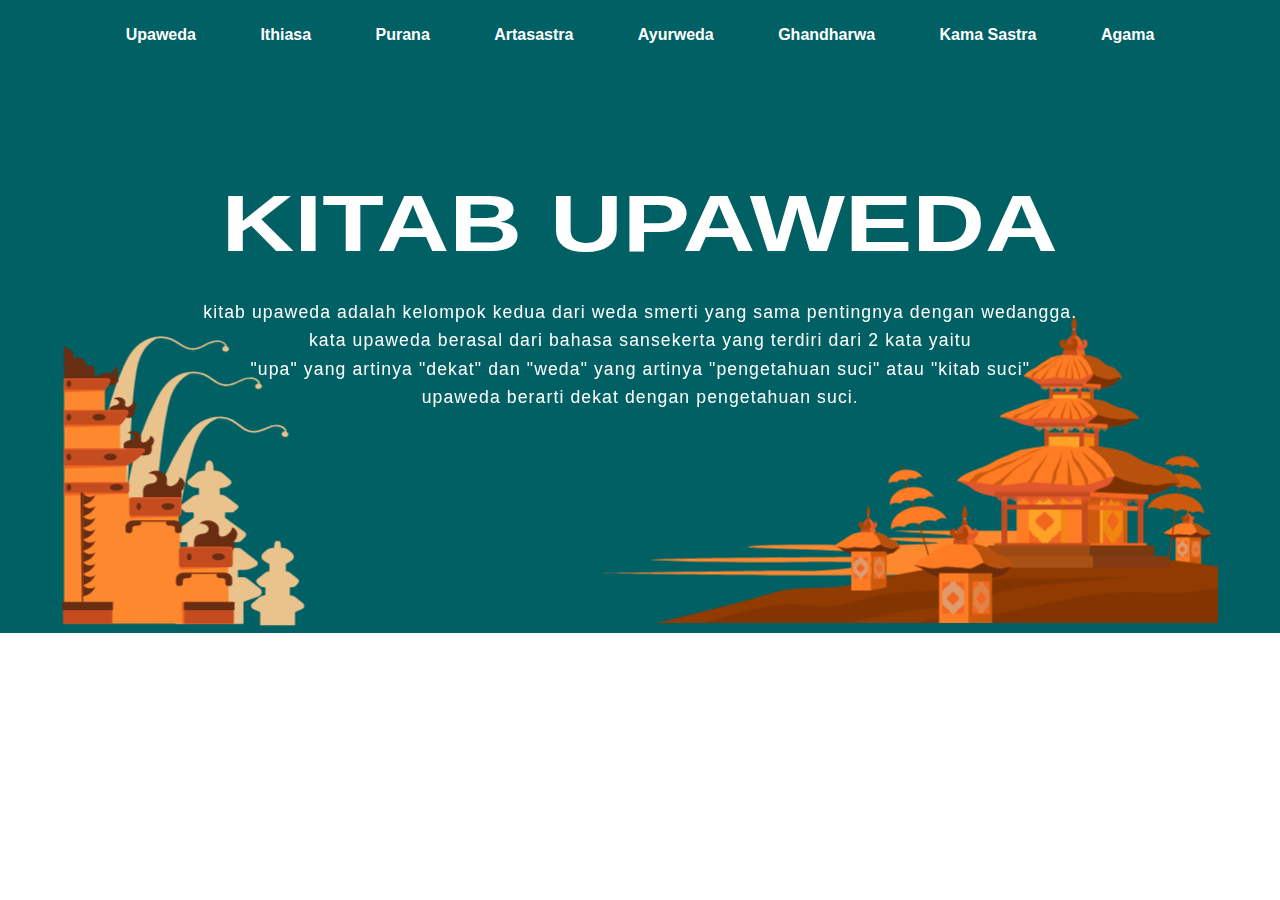
==== index.html @ d9d5eea9 "Initial" ====
<!DOCTYPE html>
<html lang="en">
    <head>
        <meta charset="UTF-8">
        <meta name="viewport" content="width=device-width, initial-scale=1.0">
        <title>Main</title>
        <link rel="stylesheet" href="style/main.css">
    </head>
    <body>
        <header>
            <nav class="navigation">
                <ul>
                    <strong>
                        <li>
                            <a href="index.html">upaweda</a>
                        </li>
                        <li>
                            <a href="ithiasa.html">ithiasa</a>
                        </li>
                        <li>
                            <a href="purana.html">purana</a>
                        </li>
                        <li>
                            <a href="arthasastra.html">artasastra</a>
                        </li>
                        <li>
                            <a href="ayurweda.html">ayurweda</a>
                        </li>
                        <li>
                            <a href="ghandharwa.html">ghandharwa</a>
                        </li>
                        <li>
                            <a href="kamasastra.html">kama sastra</a>
                        </li>
                        <li>
                            <a href="agama.html">agama</a>
                        </li>
                    </strong>
                </ul>
            </nav>
        </header>
        <section class="container">
            <div class="banner">
                <h1 class="herotext">
                    <span>kitab upaweda</span>
                </h1>
                <div class="herocontainer">
                    <svg class="heropura" xmlns="http://www.w3.org/2000/svg" xmlns:xlink="http://www.w3.org/1999/xlink" viewBox="0 0 750 500"><defs><style>.cls-1{fill:none;}.cls-2{clip-path:url(#clip-path);}.cls-3{fill:#fff;}.cls-4{fill:#512109;}.cls-5{fill:#682d0c;}.cls-6{fill:#8e3900;}.cls-7{fill:#ad4600;}.cls-8{fill:#6b2d0b;}.cls-9{fill:#ff7c24;}.cls-10{fill:#b7510b;}.cls-11{fill:#ce5b0d;}.cls-12{fill:#e09b6c;}.cls-13{fill:#e08344;}.cls-14{fill:#913b00;}.cls-15{fill:#823500;}.cls-16{fill:#7c3200;}.cls-17{fill:#ef880c;}.cls-18{fill:#ffa227;}.cls-19{fill:#c66524;}.cls-20{fill:#7a390e;}.cls-21{fill:#9e4a12;}.cls-22{fill:#843a12;}.cls-23{fill:#a85116;}</style><clipPath id="clip-path"><rect class="cls-1" x="125" y="-125" width="500" height="750" transform="translate(625 -125) rotate(90)"/></clipPath></defs><g id="OBJECTS"><g class="cls-2"><path class="cls-3" d="M439.69,366.77c28.66,3.42-9.37,4-33.92,3.73C377.86,370.22,345,368.91,361,373s72.56,3.52,49.78,5.79-57.49,3-81.89,2.64S220.52,379.24,194,382.87s73.42,3.43,133.71,9.28-21.71,7.37-45.21,7.61-188.65.82-208.65,4.06c60,3.74,133.15,3.64,182.65,2.91s97.89,1.39,80.29,5.37-70.29,9.71-83.79,8.3-240.33,3.47-240.33,3.47,158.33,3.45,267.33,3,299-3,299-3l-29.57-64.44H364C369.9,361,428,365.38,439.69,366.77Z"/><path class="cls-4" d="M713.92,333s4.79,2.23,5,8.78a43.26,43.26,0,0,1-5.11,0Z"/><path class="cls-5" d="M708.69,341.79a9.93,9.93,0,0,1,5.23-8.78,25.74,25.74,0,0,1,1.8,8.78Z"/><path class="cls-6" d="M719.24,347.26l-.1-2.94s2.24-1.69,2.45-3.89-1.29-4.16-2.45-3.23,0,2.63.44,2.2c-.2.89-2.92,2.72-5.27,0v7.25Z"/><path class="cls-7" d="M715,336.58c-1.28-1-2.18.06-2.46,1.12s.84,1.59,1.12.69a2.38,2.38,0,0,1-1.5,2.25v3.71a9.48,9.48,0,0,0,2.59-.35C716.21,343.44,716.24,337.58,715,336.58Z"/><path class="cls-7" d="M708.35,346.23v-1.91s-2.78-1.69-3-3.89,1.6-4.16,3-3.23-.05,2.63-.55,2.2c.25.89,3.61,2.72,6.51,0v7.25Z"/><path class="cls-7" d="M715.43,332.2a1.62,1.62,0,1,1-1.62-1.62A1.62,1.62,0,0,1,715.43,332.2Z"/><path class="cls-6" d="M715,329.49a1.2,1.2,0,1,1-1.2-1.2A1.19,1.19,0,0,1,715,329.49Z"/><path class="cls-7" d="M715.46,326.79a1.65,1.65,0,0,1-3.3,0,43.21,43.21,0,0,1,1.65-7.21C714.31,319.58,715.46,325.87,715.46,326.79Z"/><path class="cls-5" d="M707.34,348.25s-.24-2.81.34-3.4a1,1,0,0,1,1.66.37c.81-1.12,2-.78,2.21.28,1-1.65,2-.93,2.12.1.47-1.88,1.87-1.22,2-.29a34.44,34.44,0,0,1,0,3.59Z"/><path class="cls-4" d="M720,348.46s.23-2.79-.27-3.61-1.19-.32-1.1.59c-.27-1.08-1.43-1.47-1.52.07-.09-1.26-1.65-1.49-1.65-.06s.16,3.45.16,3.45Z"/><path class="cls-8" d="M697.84,371.67a41.21,41.21,0,0,1-4-2c-1.91-1.08-4.81-4.87-8.93-5.89,4.65-2.64,22.31-6.62,26.84-7.41s16.58,0,17.55.49,12,8.2,12,8.2a5.78,5.78,0,0,0-2.95,2.16,7.39,7.39,0,0,1-4.36,3.9c-2.46.8-5.45,1.88-5.45,1.88Z"/><path class="cls-8" d="M729.27,356.9a20.63,20.63,0,0,0-3.53-.46c0,3-1,5.38-3.17,8.12-2,2.46-5.71,3.58-7.59,6L728.52,373s3-1.08,5.45-1.88a7.39,7.39,0,0,0,4.36-3.9,5.78,5.78,0,0,1,2.95-2.16S730.24,357.35,729.27,356.9Z"/><path class="cls-9" d="M706.28,348.25s-4.1,1-5.41,1.62-2.22,1.86-4.1,3-2.46,2.2-4.34,3.83-6.48,3.95-7.55,7.09c5,0,8.28,2.44,12.38,1.86s3.61-1.39,7-1a64.89,64.89,0,0,0,6.72.58c3.52.11,4.92,1.86,8.44-.47s5.08-3.83,6.31-2.32,7.95,4.18,10.74,2.9a5.82,5.82,0,0,1,4.84-.23s-2-6.47-5.91-8-4.26-2.81-6.8-5.25-8.52-3.6-8.52-3.6-3.39-.35-4.59.19-1.92-.22-3.12-.3a6.26,6.26,0,0,0-2,0C709.67,348.25,707.75,347.63,706.28,348.25Z"/><path class="cls-10" d="M735.37,357.1c-3.93-1.53-4.26-2.81-6.8-5.25s-8.52-3.6-8.52-3.6-1.15-.12-2.35-.11a26,26,0,0,1,3.22,4.29,34.22,34.22,0,0,1,3.69,9.39,1.41,1.41,0,0,1,1.09.61c1.23,1.51,7.95,4.18,10.74,2.9a5.82,5.82,0,0,1,4.84-.23S739.31,358.63,735.37,357.1Z"/><rect class="cls-11" x="716.16" y="369.34" width="13.37" height="42.77" transform="translate(1445.68 781.44) rotate(180)"/><rect class="cls-9" x="699.18" y="369.34" width="16.98" height="42.77"/><rect class="cls-12" x="701.07" y="375.47" width="12.36" height="23.31"/><path class="cls-4" d="M713.44,392.15a2,2,0,0,0-1.31,2h-.66v.62h-.62v.75H709.8v1.23s-1.27.16-1.21,1.93h4.85Z"/><path class="cls-4" d="M709.79,386.21v-.89H709v-.55h-.44v-.44h-.48a1.45,1.45,0,0,0-.94-1.46,1.46,1.46,0,0,0-.95,1.46h-.48v.44h-.44v.55h-.76v.89s-.92.11-.88,1.39.88,1.4.88,1.4v.89h.76v.54h.44v.45h.48a1.46,1.46,0,0,0,.95,1.45,1.44,1.44,0,0,0,.94-1.45h.48v-.45H709v-.54h.77V389s.91-.12.87-1.4S709.79,386.21,709.79,386.21Z"/><path class="cls-4" d="M701.07,392.15a2,2,0,0,1,1.32,2H703v.62h.62v.75h1.05v1.23s1.27.16,1.22,1.93h-4.86Z"/><path class="cls-4" d="M713.44,382a2,2,0,0,1-1.31-2h-.66v-.62h-.62v-.75H709.8V377.4s-1.27-.16-1.21-1.93h4.85Z"/><path class="cls-4" d="M701.07,382a2,2,0,0,0,1.32-2H703v-.62h.62v-.75h1.05V377.4s1.27-.16,1.22-1.93h-4.86Z"/><rect class="cls-13" x="718.51" y="375.47" width="9.55" height="23.31"/><path class="cls-4" d="M728.05,392.15c-.23.1-.95.52-1,2h-.51v.62h-.47v.75h-.82v1.23s-1,.16-.93,1.93h3.74Z"/><path class="cls-4" d="M725.23,386.21v-.89h-.58v-.55h-.35v-.44h-.36c-.05-1.09-.57-1.39-.74-1.46s-.68.37-.73,1.46h-.37v.44h-.34v.55h-.59v.89s-.7.11-.68,1.39.68,1.4.68,1.4v.89h.59v.54h.34v.45h.37c0,1.08.56,1.38.73,1.45s.69-.37.74-1.45h.36v-.45h.35v-.54h.58V389s.71-.12.68-1.4S725.23,386.21,725.23,386.21Z"/><path class="cls-4" d="M718.51,392.15c.23.1,1,.52,1,2H720v.62h.47v.75h.82v1.23s1,.16.93,1.93h-3.74Z"/><path class="cls-4" d="M728.05,382c-.23-.1-.95-.52-1-2h-.51v-.62h-.47v-.75h-.82V377.4s-1-.16-.93-1.93h3.74Z"/><path class="cls-4" d="M718.51,382c.23-.1,1-.52,1-2H720v-.62h.47v-.75h.82V377.4s1-.16.93-1.93h-3.74Z"/><path class="cls-14" d="M690.91,404.74a.74.74,0,0,1-.65-.81l18.2-164.12a.74.74,0,0,1,.81-.65.73.73,0,0,1,.64.81l-18.2,164.12A.73.73,0,0,1,690.91,404.74Z"/><path class="cls-11" d="M702.15,303.34c-17.65-2-33.48,8.19-36.89,23.06,0,0,7.46-6,16.15,1.79,9.58-7.75,18.25,2,18.25,2s8.72-6.87,19.46,2.15c6.2-4,11.49-1.9,14,1.55C733,318.66,719.81,305.29,702.15,303.34Z"/><path class="cls-11" d="M705.48,273.31c-13.94-1.55-26.44,6.47-29.14,18.22,0,0,5.9-4.72,12.76,1.41,7.56-6.12,14.41,1.6,14.41,1.6s6.89-5.42,15.38,1.7c4.89-3.13,9.07-1.5,11,1.23C729.87,285.41,719.43,274.85,705.48,273.31Z"/><path class="cls-11" d="M708.49,246.17c-10.74-1.19-20.36,5-22.44,14,0,0,4.54-3.62,9.82,1.09,5.83-4.71,11.11,1.23,11.11,1.23s5.3-4.17,11.83,1.32c3.77-2.41,7-1.16,8.5.94C727.27,255.5,719.23,247.36,708.49,246.17Z"/><path class="cls-14" d="M779,415.68c-49,.32-73.88-17.9-112.44-8.95s-71.44-9-111.5,0S482,408.83,461,409.91s-59.41,5.17-120.91,24.67-85.47,4.5-122.23,19.5-175.3,57-175.3,57H779Z"/><path class="cls-15" d="M106.69,512.8S189.35,475,231.35,471.69s43.61,11.31,90.14-6S392.69,453,414,450s64.18-20.51,103.76-18.42,96.22-2.48,128.56-1.86C548,441,503.46,443.91,480.62,457.61s-53.38,17.62-82.66,20.5S282.69,505,252,524.33,106.69,512.8,106.69,512.8Z"/><path class="cls-15" d="M398.9,496.47c-8.87,3.62-23.68,8.81-41,14.61H779V447.57c-13.75-1.38-27.83-1.83-42.93,1.55C696,458.07,663,451.22,642,452.3S582.62,457.47,521.13,477,435.66,481.47,398.9,496.47Z"/><path class="cls-14" d="M411.34,422.62a.73.73,0,0,1-.89-.53l-38.7-160.53a.73.73,0,1,1,1.41-.35l38.71,160.53A.72.72,0,0,1,411.34,422.62Z"/><path class="cls-9" d="M387.42,323.44c-17.27,4.17-28.7,19.1-26.85,34.24,0,0,5-8.14,15.8-3.8,6.37-10.55,17.85-4.31,17.85-4.31s5.86-9.42,19-4.59c4.47-5.83,10.15-5.7,13.66-3.3C421.67,327.36,404.69,319.28,387.42,323.44Z"/><path class="cls-9" d="M380.34,294.07c-13.64,3.29-22.67,15.08-21.21,27.05,0,0,3.94-6.44,12.48-3,5-8.33,14.1-3.4,14.1-3.4s4.63-7.44,15-3.63c3.54-4.6,8-4.5,10.8-2.6C407.39,297.16,394,290.78,380.34,294.07Z"/><path class="cls-9" d="M373.94,267.54c-10.51,2.53-17.46,11.61-16.33,20.82,0,0,3-4.95,9.6-2.31,3.88-6.42,10.86-2.62,10.86-2.62s3.57-5.73,11.58-2.8c2.73-3.54,6.18-3.46,8.31-2C394.77,269.92,384.44,265,373.94,267.54Z"/><path class="cls-4" d="M578.5,61.63s9.93,4.64,10.39,18.23a90.84,90.84,0,0,1-10.61,0Z"/><path class="cls-5" d="M567.65,79.86A20.61,20.61,0,0,1,578.5,61.63a53.49,53.49,0,0,1,3.75,18.23Z"/><path class="cls-6" d="M589.55,91.22l-.21-6.11s4.65-3.5,5.08-8.07-2.69-8.64-5.08-6.7.07,5.44.91,4.57c-.42,1.84-6.07,5.63-10.94-.1v15Z"/><path class="cls-7" d="M580.67,69.05c-2.66-2.07-4.54.13-5.12,2.33s1.75,3.3,2.33,1.42a5,5,0,0,1-3.11,4.67v7.7a21,21,0,0,0,5.38-.71C583.26,83.29,583.32,71.12,580.67,69.05Z"/><path class="cls-7" d="M566.93,89.09v-4s-5.75-3.5-6.27-8.07,3.31-8.64,6.27-6.7-.08,5.44-1.13,4.57c.52,1.84,7.5,5.63,13.51-.1v15Z"/><path class="cls-7" d="M581.64,60a3.36,3.36,0,1,1-3.36-3.36A3.36,3.36,0,0,1,581.64,60Z"/><circle class="cls-6" cx="578.28" cy="54.32" r="2.48"/><path class="cls-7" d="M581.71,48.72a3.43,3.43,0,0,1-6.86,0c0-1.9,3-15,3.43-15C579.31,33.76,581.71,46.82,581.71,48.72Z"/><path class="cls-5" d="M564.84,93.27s-.5-5.83.72-7.06c1.68-1.69,3.17.06,3.43.77,1.68-2.33,4.14-1.62,4.6.59,2-3.44,4.14-1.95,4.4.19,1-3.88,3.88-2.53,4.14-.58a68.3,68.3,0,0,1,0,7.44Z"/><path class="cls-4" d="M591.09,93.72s.48-5.81-.55-7.51-2.47-.67-2.28,1.23c-.56-2.24-3-3.06-3.17.14-.18-2.62-3.41-3.09-3.41-.13s.33,7.17.33,7.17Z"/><path class="cls-6" d="M545.12,141.88a85.1,85.1,0,0,1-8.35-4c-4-2.26-10-10.13-18.54-12.24,9.63-5.48,46.29-13.74,55.7-15.39s34.42.11,36.43,1,24.92,17,24.92,17-4.29,1.32-6.11,4.47-3.93,6.46-9,8.11-11.32,3.9-11.32,3.9Z"/><path class="cls-16" d="M610.36,111.23a42,42,0,0,0-7.32-1c0,6.29-.28,12.48-4.7,18.16-4.18,5.1-7.8,10.21-11.7,15.32l22.17,1s6.2-2.25,11.32-3.9,7.21-5,9-8.11,6.11-4.47,6.11-4.47S612.37,112.15,610.36,111.23Z"/><path class="cls-9" d="M562.64,93.26s-8.51,2.17-11.23,3.38-4.6,3.86-8.51,6.27-5.1,4.59-9,8-13.44,8.21-15.65,14.72c10.38,0,17.18,5.07,25.69,3.86s7.49-2.89,14.46-2.17,6.64,1,14,1.21,10.21,3.86,17.53-1,10.55-8,13.1-4.82,16.5,8.68,22.29,6,10-.48,10-.48S631.2,114.82,623,111.64s-8.84-5.83-14.12-10.9-17.69-7.48-17.69-7.48-7-.72-9.53.4-4-.46-6.46-.63a14.17,14.17,0,0,0-4.2,0C569.67,93.26,565.7,92,562.64,93.26Z"/><path class="cls-11" d="M547.8,106.24c-2,1.53-4.19,2.29-6.13,4s-3.33,3.86-5.14,5.43a16.49,16.49,0,0,1-4.82,2.75,4.36,4.36,0,0,0-1.77,1.06,7.43,7.43,0,0,0-1.06,1.79c-.4.83-1.68,3.06-2.59,5.34,1,.23,2.06.48,3.05.75a39.21,39.21,0,0,1,5.49-8.08c5.11-5.53,11.29-8.53,16-14.85a27,27,0,0,1,2.65-2.4,73.81,73.81,0,0,1,9.62-7.83C558.88,94.3,551.59,103.32,547.8,106.24Z"/><path class="cls-11" d="M558.6,99.77c-2.05,5.72-6.13,8.79-9.3,13.11-2,2.77-3.71,6.1-5.59,9.12a53.13,53.13,0,0,1-3.71,5.27c-.53.65-1.3,1.31-1.9,2.13a21.8,21.8,0,0,0,3.8.22q3.09-6.57,6.17-13.14a14,14,0,0,1,2.12-3.56c.69-.73,1.58-2.25,2.3-2.91a21.16,21.16,0,0,0,4.3-5.58A17.62,17.62,0,0,0,558.6,99.77Z"/><path class="cls-11" d="M594.38,119.58a28.56,28.56,0,0,0-2.71-6.51q-4.41-8.34-9.35-15.95c2.81,8.11,6.79,15.11,9.85,23,.25.64.9,3.3,1.46,4.85.46-.31.88-.6,1.3-.87A22.44,22.44,0,0,0,594.38,119.58Z"/><path class="cls-11" d="M585.63,129.47c.63-2.39-.66-6.64-1.22-8.81q-1.26-4.91-2.53-9.79a19.94,19.94,0,0,0-.83-2.68c-.53-1.2-1.29-2.13-1.8-3.36-1.4-3.34-1-6.72-2.67-9.75a44.62,44.62,0,0,1,1.23,7.78,29.15,29.15,0,0,0,.48,3.41,32.89,32.89,0,0,0,1.62,4.76A70.17,70.17,0,0,1,584,127.29a22.85,22.85,0,0,0,.45,2.57,9.43,9.43,0,0,0,1.18-.27C585.61,129.54,585.62,129.51,585.63,129.47Z"/><path class="cls-11" d="M577.38,124.85q-.24-3.1-.5-6.2c-.39-4.73-.81-9.46-1.34-14.16,0,8.1-.18,16.22-.1,24.32.81.13,1.57.28,2.3.44A35.94,35.94,0,0,0,577.38,124.85Z"/><path class="cls-11" d="M571.18,106.1c-.77,3.22-1.55,6.44-2.32,9.66a34.3,34.3,0,0,0-.86,4.45c-.18,1.68-.11,3.42-.37,5.07a16.35,16.35,0,0,1-.83,2.93c.56,0,1.18.09,1.9.13,1.2-3.37.83-8.46,1.46-12,.24-1.33.54-2.63.8-4a87.26,87.26,0,0,0,1.65-15.75C572,100.7,571.92,103.06,571.18,106.1Z"/><path class="cls-11" d="M560.31,116.58c.41-1.22.88-2.4,1.32-3.6a79.53,79.53,0,0,0,3.76-14.85c-1,3.42-1.55,6-2.68,8.76l-3.6,8.67a29.94,29.94,0,0,0-1.45,4.06c-.4,1.58-.56,3.31-1,4.84a13.81,13.81,0,0,1-1.25,2.65c.63,0,1.34,0,2.18.1C558.92,124.25,559.28,119.59,560.31,116.58Z"/><path class="cls-10" d="M623,111.64c-8.16-3.18-8.84-5.83-14.12-10.9s-17.69-7.48-17.69-7.48-2.38-.24-4.86-.23A55.36,55.36,0,0,1,593,102c3.74,6.06,6.29,13.8,7.66,19.49A3,3,0,0,1,603,122.7c2.55,3.13,16.5,8.68,22.29,6s10-.48,10-.48S631.2,114.82,623,111.64Z"/><rect class="cls-4" x="568.09" y="138.76" width="4.39" height="27.73"/><polygon class="cls-17" points="584.92 165.06 601.23 166.58 601.23 150.14 584.92 148.62 584.92 165.06"/><polygon class="cls-4" points="584.92 153.38 601.23 154.9 601.23 150.14 584.92 148.62 584.92 153.38"/><rect class="cls-18" x="549.66" y="148.62" width="35.26" height="16.44"/><rect class="cls-5" x="549.66" y="148.62" width="35.26" height="4.76"/><rect class="cls-5" x="548.54" y="138.76" width="4.39" height="27.73"/><rect class="cls-5" x="582.72" y="138.76" width="4.39" height="27.73"/><rect class="cls-5" x="597.26" y="138.76" width="4.39" height="27.73"/><polygon class="cls-4" points="588.67 141.14 610.25 142.66 610.25 137.9 588.67 136.38 588.67 141.14"/><rect class="cls-5" x="538.5" y="136.38" width="50.18" height="4.76"/><path class="cls-13" d="M548.53,141.14h-10s-.21,2.39,1.5,2.36c.29,1.43,1.94,1.17,1.94,1.17a1.58,1.58,0,1,0,3.16,0s1.64.26,1.93-1.17C548.74,143.53,548.53,141.14,548.53,141.14Zm-9.16,1c.12-.45,2-.39,2-.37C539.62,142.77,539.25,142.57,539.37,142.12Zm1.54,1.4c-.24-.61,1.37-1.13,1.37-1.13C541.88,143.81,541.16,144.14,540.91,143.52Zm2.61,2a.58.58,0,0,1-.58-.58c0-.32.58-2.83.58-2.83s.57,2.51.57,2.83A.57.57,0,0,1,543.52,145.52Zm2.6-2c-.24.62-1,.29-1.37-1.13C544.75,142.39,546.36,142.91,546.12,143.52Zm-.42-1.77s1.84-.08,2,.37S547.41,142.77,545.7,141.75Z"/><path class="cls-13" d="M558.58,141.14h-10s-.21,2.39,1.5,2.36c.29,1.43,1.93,1.17,1.93,1.17a1.58,1.58,0,1,0,3.16,0s1.65.26,1.94-1.17C558.79,143.53,558.58,141.14,558.58,141.14Zm-9.17,1c.12-.45,2-.39,2-.37C549.67,142.77,549.29,142.57,549.41,142.12Zm1.55,1.4c-.24-.61,1.37-1.13,1.37-1.13C551.92,143.81,551.2,144.14,551,143.52Zm2.6,2a.57.57,0,0,1-.57-.58c0-.32.57-2.83.57-2.83s.58,2.51.58,2.83A.58.58,0,0,1,553.56,145.52Zm2.6-2c-.24.62-1,.29-1.37-1.13C554.79,142.39,556.4,142.91,556.16,143.52Zm-.41-1.77s1.84-.08,2,.37S557.45,142.77,555.75,141.75Z"/><path class="cls-13" d="M568.62,141.14h-10s-.21,2.39,1.5,2.36c.29,1.43,1.94,1.17,1.94,1.17a1.58,1.58,0,1,0,3.16,0s1.64.26,1.93-1.17C568.83,143.53,568.62,141.14,568.62,141.14Zm-9.16,1c.12-.45,2-.39,2-.37C559.71,142.77,559.34,142.57,559.46,142.12Zm1.54,1.4c-.24-.61,1.37-1.13,1.37-1.13C562,143.81,561.24,144.14,561,143.52Zm2.61,2a.58.58,0,0,1-.58-.58c0-.32.58-2.83.58-2.83s.57,2.51.57,2.83A.58.58,0,0,1,563.61,145.52Zm2.6-2c-.25.62-1,.29-1.37-1.13C564.84,142.39,566.45,142.91,566.21,143.52Zm-.42-1.77s1.84-.08,2,.37S567.5,142.77,565.79,141.75Z"/><path class="cls-13" d="M578.66,141.14h-10s-.21,2.39,1.5,2.36c.29,1.43,1.93,1.17,1.93,1.17a1.58,1.58,0,1,0,3.16,0s1.64.26,1.93-1.17C578.87,143.53,578.66,141.14,578.66,141.14Zm-9.16,1c.12-.45,2-.39,2-.37C569.76,142.77,569.38,142.57,569.5,142.12Zm1.55,1.4c-.25-.61,1.37-1.13,1.37-1.13C572,143.81,571.29,144.14,571.05,143.52Zm2.6,2a.58.58,0,0,1-.58-.58c0-.32.58-2.83.58-2.83s.58,2.51.58,2.83A.58.58,0,0,1,573.65,145.52Zm2.6-2c-.24.62-1,.29-1.37-1.13C574.88,142.39,576.49,142.91,576.25,143.52Zm-.41-1.77s1.83-.08,2,.37S577.54,142.77,575.84,141.75Z"/><path class="cls-13" d="M588.71,141.14h-10s-.21,2.39,1.5,2.36c.29,1.43,1.93,1.17,1.93,1.17a1.58,1.58,0,1,0,3.16,0s1.65.26,1.94-1.17C588.92,143.53,588.71,141.14,588.71,141.14Zm-9.16,1c.12-.45,2-.39,2-.37C579.8,142.77,579.43,142.57,579.55,142.12Zm1.54,1.4c-.24-.61,1.37-1.13,1.37-1.13C582.06,143.81,581.33,144.14,581.09,143.52Zm2.6,2a.58.58,0,0,1-.57-.58c0-.32.57-2.83.57-2.83s.58,2.51.58,2.83A.58.58,0,0,1,583.69,145.52Zm2.61-2c-.25.62-1,.29-1.38-1.13C584.92,142.39,586.54,142.91,586.3,143.52Zm-.42-1.77s1.84-.08,2,.37S587.59,142.77,585.88,141.75Z"/><path class="cls-19" d="M594.1,141.3l-2.69-.16-2.69-.16s-.11,2.39.8,2.41c.16,1.43,1,1.23,1,1.23,0,1.65.85,1.67.85,1.67s.81.08.85-1.57c0,0,.88.31,1-1.11C594.21,143.7,594.1,141.3,594.1,141.3Zm-4.92.68c.07-.44,1.08-.32,1.06-.3C589.32,142.65,589.12,142.43,589.18,142Zm.83,1.46c-.13-.62.74-1.09.74-1.09C590.53,143.75,590.14,144.06,590,143.44Zm1.4,2.08c-.17,0-.31-.28-.31-.6s.31-2.81.31-2.81.31,2.53.31,2.85S591.58,145.53,591.41,145.52Zm1.39-1.92c-.13.61-.51.26-.73-1.17C592.07,142.43,592.93,143,592.8,143.6Zm-.22-1.78s1,0,1,.43S593.49,142.9,592.58,141.82Z"/><path class="cls-19" d="M599.48,141.62l-2.69-.16-2.69-.16s-.11,2.39.81,2.41c.15,1.43,1,1.23,1,1.23,0,1.65.84,1.67.84,1.67s.81.08.85-1.57c0,0,.88.31,1-1.11C599.59,144,599.48,141.62,599.48,141.62Zm-4.91.68c.06-.44,1.07-.32,1-.3C594.71,143,594.5,142.75,594.57,142.3Zm.83,1.46c-.13-.63.73-1.09.73-1.09C595.91,144.07,595.53,144.38,595.4,143.76Zm1.39,2.08c-.17,0-.31-.28-.31-.6s.31-2.81.31-2.81.31,2.53.31,2.85S597,145.85,596.79,145.84Zm1.4-1.92c-.13.61-.52.26-.74-1.17C597.45,142.75,598.32,143.31,598.19,143.92Zm-.23-1.78s1,0,1,.43S598.88,143.21,598,142.14Z"/><path class="cls-19" d="M604.86,141.94l-2.68-.16-2.69-.16s-.11,2.39.8,2.41c.16,1.43,1,1.23,1,1.23,0,1.65.85,1.66.85,1.66s.81.08.84-1.56c0,0,.89.31,1-1.11C605,144.34,604.86,141.94,604.86,141.94Zm-4.91.68c.07-.44,1.08-.32,1-.3C600.09,143.29,599.89,143.07,600,142.62Zm.83,1.46c-.13-.63.74-1.09.74-1.09C601.3,144.39,600.91,144.7,600.78,144.08Zm1.4,2.08c-.17,0-.31-.28-.31-.6s.31-2.81.31-2.81.31,2.53.31,2.85S602.35,146.17,602.18,146.16Zm1.39-1.92c-.13.61-.52.25-.73-1.18C602.84,143.06,603.7,143.63,603.57,144.24Zm-.22-1.78s1,0,1,.43S604.26,143.53,603.35,142.46Z"/><path class="cls-19" d="M610.25,142.26l-2.69-.16-2.69-.16s-.11,2.39.81,2.41c.15,1.43,1,1.22,1,1.22,0,1.66.85,1.67.85,1.67s.81.08.85-1.57c0,0,.88.32,1-1.1C610.36,144.66,610.25,142.26,610.25,142.26Zm-4.91.68c.06-.44,1.07-.32,1-.3C605.47,143.6,605.27,143.39,605.34,142.94Zm.82,1.45c-.12-.62.74-1.08.74-1.08C606.68,144.71,606.29,145,606.16,144.39Zm1.4,2.09c-.17,0-.31-.28-.31-.6s.31-2.81.31-2.81.31,2.53.31,2.85S607.73,146.49,607.56,146.48Zm1.39-1.92c-.12.61-.51.25-.73-1.18C608.22,143.38,609.08,144,609,144.56Zm-.22-1.78s1,0,1,.42S609.65,143.85,608.73,142.78Z"/><path class="cls-6" d="M527.62,201.06s-6.22-1.56-11.85-3.5-14.18-8.73-26.28-10.55c13.66-4.73,65.64-11.85,79-13.27s48.82.09,51.67.89,35.34,14.67,35.34,14.67-6.08,1.14-8.67,3.86-5.57,5.57-12.82,7-16.06,3.37-16.06,3.37Z"/><path class="cls-16" d="M620.14,174.63a79.36,79.36,0,0,0-9-.77c-1,4.9-3.53,9.64-6.53,12a62.57,62.57,0,0,0-14.71,16.84l28.08.77s8.81-1.94,16.06-3.37,10.23-4.27,12.82-7,8.67-3.86,8.67-3.86S623,175.42,620.14,174.63Z"/><path class="cls-9" d="M552.46,159.13S540.39,161,536.53,162s-6.51,3.33-12.06,5.41-7.24,4-12.79,6.87S492.62,181.4,489.49,187c14.71,0,24.36,4.37,36.43,3.33s10.61-2.49,20.51-1.87,9.41.83,19.78,1,14.48,3.33,24.85-.83,15-6.87,18.58-4.16,23.41,7.49,31.61,5.2a27.31,27.31,0,0,1,14.23-.42s-5.79-11.58-17.37-14.32-12.54-5-20-9.4-25.1-6.45-25.1-6.45-10-.62-13.51.35-5.63-.4-9.17-.55a33.35,33.35,0,0,0-5.95,0C562.43,159.13,556.8,158,552.46,159.13Z"/><path class="cls-11" d="M534.15,171c-2.8,1.39-5.92,2.09-8.66,3.6-2.57,1.42-4.72,3.51-7.29,4.95a28.51,28.51,0,0,1-6.81,2.5,7.32,7.32,0,0,0-2.5,1,7.11,7.11,0,0,0-1.51,1.63c-.46.62-1.75,2.08-2.91,3.73,1.53.24,3,.5,4.5.74a38.11,38.11,0,0,1,6.83-6.29c7.23-5,16-7.77,22.66-13.53a39.9,39.9,0,0,1,3.75-2.19A108.72,108.72,0,0,1,555.82,160C549.83,160.11,539.52,168.33,534.15,171Z"/><path class="cls-11" d="M546.88,169.34a13.47,13.47,0,0,0,2.56-4.24c-2.91,5.21-8.68,8-13.17,11.94-2.87,2.52-5.25,5.55-7.9,8.31a55.53,55.53,0,0,1-5.25,4.8l-.46.34c1.07,0,2.15-.05,3.26-.15l1.4-.13,7.23-9.89a12.85,12.85,0,0,1,3-3.24c1-.67,2.23-2.06,3.25-2.66A23.33,23.33,0,0,0,546.88,169.34Z"/><path class="cls-11" d="M600.08,183.14a22.54,22.54,0,0,0-3.85-5.93A193.47,193.47,0,0,0,583,162.68c4,7.39,9.6,13.76,13.93,20.95.2.33.58,1.23,1,2.22.93-.38,1.79-.73,2.59-1A13.8,13.8,0,0,0,600.08,183.14Z"/><path class="cls-11" d="M586,184.12l-3.57-8.91a12.81,12.81,0,0,0-1.19-2.44c-.74-1.1-1.81-2-2.54-3.06-2-3.05-1.4-6.13-3.77-8.89a27.43,27.43,0,0,1,1.73,7.09,18,18,0,0,0,.68,3.1,22.85,22.85,0,0,0,2.3,4.34,46.75,46.75,0,0,1,5.74,14.82c0,.07,0,.15,0,.22.79-.15,1.61-.35,2.47-.6A26.31,26.31,0,0,0,586,184.12Z"/><path class="cls-11" d="M576,187.94c-.23-1.88-.46-3.77-.7-5.65-.55-4.31-1.15-8.61-1.9-12.89,0,6.88-.22,13.79-.15,20.69,1.11.14,2.16.29,3.19.41C576.33,189.6,576.1,188.69,576,187.94Z"/><path class="cls-11" d="M569.26,162.27c-.84,3.67-1,5.82-2,8.59q-1.63,4.41-3.28,8.8a20.83,20.83,0,0,0-1.22,4.06c-.25,1.53-.15,3.11-.52,4.62a8.83,8.83,0,0,1-.37,1.06l2.57.07c.88-2.92.63-6.59,1.38-9.26.34-1.21.76-2.4,1.13-3.6A52.5,52.5,0,0,0,569.26,162.27Z"/><path class="cls-11" d="M546.43,188.47l2.38.16c1.28-2.61,1.83-5.94,3-8.22.59-1.11,1.25-2.19,1.87-3.28A52.23,52.23,0,0,0,559,163.6c-1.46,3.12-2.19,5.49-3.79,8s-3.39,5.27-5.08,7.9a21.65,21.65,0,0,0-2.06,3.7c-.56,1.44-.8,3-1.48,4.4a7.41,7.41,0,0,1-.52.87Z"/><path class="cls-10" d="M638.11,175c-11.58-2.74-12.54-5-20-9.4s-25.1-6.45-25.1-6.45-3.37-.21-6.89-.2a60.69,60.69,0,0,1,9.47,7.69,50.56,50.56,0,0,1,10.85,16.81,5.37,5.37,0,0,1,3.22,1.09c3.62,2.7,23.41,7.49,31.61,5.2a27.31,27.31,0,0,1,14.23-.42S649.69,177.72,638.11,175Z"/><rect class="cls-4" x="565.73" y="199.13" width="5.36" height="45.77"/><polygon class="cls-17" points="587.24 243.16 607.14 245.02 607.14 213.01 587.24 211.16 587.24 243.16"/><polygon class="cls-4" points="587.24 216.96 607.14 218.82 607.14 213.01 587.24 211.16 587.24 216.96"/><rect class="cls-18" x="544.22" y="211.16" width="43.02" height="32.01"/><rect class="cls-5" x="544.22" y="211.16" width="43.02" height="5.81"/><rect class="cls-5" x="542.85" y="199.13" width="5.36" height="45.77"/><rect class="cls-5" x="584.56" y="199.13" width="5.36" height="45.77"/><rect class="cls-5" x="602.3" y="199.13" width="5.36" height="45.77"/><polygon class="cls-4" points="591.82 202.03 618.15 203.89 618.15 198.08 591.82 196.23 591.82 202.03"/><rect class="cls-5" x="530.6" y="196.23" width="61.22" height="5.81"/><path class="cls-13" d="M542.84,202H530.61s-.26,2.92,1.83,2.89c.35,1.73,2.36,1.42,2.36,1.42a1.93,1.93,0,1,0,3.85,0s2,.31,2.36-1.42C543.1,205,542.84,202,542.84,202Zm-11.18,1.19c.15-.54,2.44-.47,2.39-.44C532,204,531.51,203.77,531.66,203.22Zm1.89,1.72c-.3-.75,1.67-1.38,1.67-1.38C534.72,205.28,533.84,205.69,533.55,204.94Zm3.17,2.44a.71.71,0,0,1-.7-.71c0-.39.7-3.45.7-3.45s.71,3.06.71,3.45A.71.71,0,0,1,536.72,207.38Zm3.18-2.44c-.3.75-1.18.34-1.67-1.38C538.23,203.56,540.19,204.19,539.9,204.94Zm-.51-2.16s2.24-.1,2.39.44S541.47,204,539.39,202.78Z"/><path class="cls-13" d="M555.1,202H542.86s-.25,2.92,1.83,2.89c.36,1.73,2.36,1.42,2.36,1.42a1.93,1.93,0,1,0,3.86,0s2,.31,2.36-1.42C555.35,205,555.1,202,555.1,202Zm-11.18,1.19c.15-.54,2.44-.47,2.39-.44C544.23,204,543.77,203.77,543.92,203.22Zm1.88,1.72c-.29-.75,1.67-1.38,1.67-1.38C547,205.28,546.1,205.69,545.8,204.94Zm3.18,2.44a.7.7,0,0,1-.7-.71c0-.39.7-3.45.7-3.45s.7,3.06.7,3.45A.7.7,0,0,1,549,207.38Zm3.17-2.44c-.29.75-1.17.34-1.67-1.38C550.48,203.56,552.45,204.19,552.15,204.94Zm-.5-2.16s2.24-.1,2.39.44S553.73,204,551.65,202.78Z"/><path class="cls-13" d="M567.35,202H555.12s-.26,2.92,1.83,2.89c.35,1.73,2.36,1.42,2.36,1.42a1.93,1.93,0,1,0,3.85,0s2,.31,2.36-1.42C567.61,205,567.35,202,567.35,202Zm-11.18,1.19c.15-.54,2.44-.47,2.39-.44C556.48,204,556,203.77,556.17,203.22Zm1.89,1.72c-.3-.75,1.67-1.38,1.67-1.38C559.24,205.28,558.35,205.69,558.06,204.94Zm3.18,2.44a.71.71,0,0,1-.71-.71c0-.39.71-3.45.71-3.45s.7,3.06.7,3.45A.71.71,0,0,1,561.24,207.38Zm3.17-2.44c-.3.75-1.18.34-1.67-1.38C562.74,203.56,564.7,204.19,564.41,204.94Zm-.51-2.16s2.25-.1,2.39.44S566,204,563.9,202.78Z"/><path class="cls-13" d="M579.61,202H567.37s-.25,2.92,1.83,2.89c.36,1.73,2.36,1.42,2.36,1.42a1.93,1.93,0,1,0,3.86,0s2,.31,2.36-1.42C579.86,205,579.61,202,579.61,202Zm-11.18,1.19c.15-.54,2.44-.47,2.39-.44C568.74,204,568.28,203.77,568.43,203.22Zm1.88,1.72c-.29-.75,1.68-1.38,1.68-1.38C571.49,205.28,570.61,205.69,570.31,204.94Zm3.18,2.44a.7.7,0,0,1-.7-.71c0-.39.7-3.45.7-3.45s.7,3.06.7,3.45A.7.7,0,0,1,573.49,207.38Zm3.17-2.44c-.29.75-1.17.34-1.67-1.38C575,203.56,577,204.19,576.66,204.94Zm-.5-2.16s2.24-.1,2.39.44S578.24,204,576.16,202.78Z"/><path class="cls-13" d="M591.86,202H579.63s-.26,2.92,1.83,2.89c.35,1.73,2.36,1.42,2.36,1.42a1.93,1.93,0,1,0,3.85,0s2,.31,2.36-1.42C592.12,205,591.86,202,591.86,202Zm-11.18,1.19c.15-.54,2.45-.47,2.39-.44C581,204,580.54,203.77,580.68,203.22Zm1.89,1.72c-.3-.75,1.67-1.38,1.67-1.38C583.75,205.28,582.86,205.69,582.57,204.94Zm3.18,2.44a.71.71,0,0,1-.71-.71c0-.39.71-3.45.71-3.45s.7,3.06.7,3.45A.71.71,0,0,1,585.75,207.38Zm3.17-2.44c-.3.75-1.18.34-1.67-1.38C587.25,203.56,589.22,204.19,588.92,204.94Zm-.51-2.16s2.25-.1,2.39.44S590.49,204,588.41,202.78Z"/><path class="cls-19" d="M598.44,202.23l-3.28-.2-3.28-.19s-.14,2.91,1,2.94c.19,1.75,1.27,1.5,1.27,1.5,0,2,1,2,1,2s1,.1,1-1.91c0,0,1.08.38,1.27-1.35C598.58,205.16,598.44,202.23,598.44,202.23Zm-6,.83c.07-.54,1.3-.39,1.28-.37C592.61,203.87,592.37,203.61,592.45,203.06Zm1,1.78c-.16-.76.89-1.33.89-1.33C594.09,205.22,593.61,205.6,593.46,204.84Zm1.7,2.54c-.21,0-.38-.34-.38-.73s.38-3.43.38-3.43.38,3.09.38,3.48S595.37,207.39,595.16,207.38Zm1.7-2.34c-.16.74-.63.31-.9-1.44C596,203.6,597,204.3,596.86,205Zm-.27-2.18s1.2,0,1.28.52S597.7,204.17,596.59,202.86Z"/><path class="cls-19" d="M605,202.62l-3.28-.2-3.28-.19s-.14,2.91,1,2.94c.19,1.75,1.26,1.49,1.26,1.49,0,2,1,2,1,2s1,.1,1-1.91c0,0,1.08.38,1.27-1.35C605.14,205.55,605,202.62,605,202.62Zm-6,.83c.07-.54,1.3-.4,1.28-.37C599.18,204.26,598.94,204,599,203.45Zm1,1.78c-.16-.76.89-1.33.89-1.33C600.66,205.61,600.18,206,600,205.23Zm1.7,2.54c-.21,0-.38-.34-.38-.73s.38-3.43.38-3.43.38,3.08.38,3.47S601.94,207.78,601.73,207.77Zm1.7-2.34c-.16.74-.63.31-.9-1.44C602.53,204,603.59,204.69,603.43,205.43Zm-.27-2.18s1.2,0,1.28.52S604.27,204.56,603.16,203.25Z"/><path class="cls-19" d="M611.58,203l-3.28-.19-3.28-.19s-.14,2.91,1,2.94c.19,1.75,1.26,1.49,1.26,1.49,0,2,1,2,1,2s1,.1,1-1.91c0,0,1.08.38,1.27-1.35C611.71,205.94,611.58,203,611.58,203Zm-6,.84c.08-.54,1.31-.4,1.29-.37C605.75,204.65,605.51,204.38,605.58,203.84Zm1,1.77c-.15-.76.9-1.32.9-1.32C607.23,206,606.75,206.37,606.59,205.61Zm1.71,2.55c-.21,0-.38-.34-.38-.73s.38-3.44.38-3.44.37,3.09.37,3.48S608.51,208.17,608.3,208.16Zm1.7-2.34c-.16.74-.63.31-.9-1.44C609.1,204.38,610.16,205.08,610,205.82Zm-.27-2.18s1.2,0,1.28.52S610.84,205,609.73,203.64Z"/><path class="cls-19" d="M618.15,203.39l-3.28-.19-3.28-.2s-.14,2.92,1,2.95c.19,1.75,1.26,1.49,1.26,1.49,0,2,1,2,1,2s1,.1,1-1.91c0,0,1.08.38,1.27-1.35C618.28,206.32,618.15,203.39,618.15,203.39Zm-6,.84c.08-.54,1.31-.4,1.28-.37C612.32,205,612.07,204.77,612.15,204.23Zm1,1.77c-.15-.76.9-1.33.9-1.33C613.79,206.39,613.32,206.76,613.16,206Zm1.71,2.55c-.21,0-.38-.34-.38-.73s.38-3.44.38-3.44.37,3.09.37,3.48S615.08,208.56,614.87,208.55Zm1.7-2.34c-.16.74-.63.31-.9-1.44C615.67,204.77,616.73,205.46,616.57,206.21ZM616.3,204s1.2,0,1.28.52S617.41,205.34,616.3,204Z"/><path class="cls-6" d="M480.68,307.11S463.07,303,456.86,296s-18-12.17-18-12.17a308.45,308.45,0,0,1,49.07-8.29c25.9-2.07,72.51-9.58,105.14-10.36s113,22.92,113,22.92-13.85,2.46-17.22,7.12-14.24,8.55-19.68,9.33-24.6,2.07-29.78,4.66S480.68,307.11,480.68,307.11Z"/><path class="cls-16" d="M627.78,269c-2.49,9.55-4,20.63-13.12,24.13-9.52,3.05-15.68,9.27-20.58,16.65,24.42.33,43.58.29,45.35-.59,5.18-2.59,24.34-3.89,29.78-4.66s16.31-4.66,19.68-9.33,17.22-7.12,17.22-7.12S663.54,275.53,627.78,269Z"/><path class="cls-9" d="M540.24,231.75s-19.42,3.49-25.63,5.43-10.49,6.22-19.43,10.1-11.65,7.39-20.59,12.82-30.68,13.21-35.73,23.7c23.69,0,39.23,8.16,58.65,6.21s17.1-4.66,33-3.49,15.15,1.55,31.86,1.94,23.3,6.22,40-1.55,24.08-12.82,29.91-7.77,37.68,14,50.88,9.71,22.92-.78,22.92-.78-9.32-21.62-28-26.74-20.2-9.38-32.24-17.54-40.4-12-40.4-12-16-1.17-21.75.64-9.06-.73-14.76-1-6.48-.37-9.58,0S547.24,229.67,540.24,231.75Z"/><path class="cls-11" d="M505.27,253.08c-4.68,2.32-9.9,3.48-14.48,6-4.3,2.38-7.89,5.88-12.18,8.28a47.5,47.5,0,0,1-11.38,4.18,12.35,12.35,0,0,0-4.19,1.62,11.86,11.86,0,0,0-2.52,2.72c-1,1.37-4.48,5.22-6.62,9,2.42.33,4.76.7,7.05,1.11a69.38,69.38,0,0,1,13.64-13.1c12.09-8.42,26.73-13,37.89-22.62,1.58-1.35,4.52-2.52,6.27-3.66,4.45-2.89,16.75-9.58,22.75-11.91C531.49,234.89,514.25,248.63,505.27,253.08Z"/><path class="cls-11" d="M508.82,263.19c-4.8,4.22-8.77,9.29-13.21,13.89a92.43,92.43,0,0,1-8.77,8c-1.64,1.31-4.29,2.61-5.67,4.48a80.75,80.75,0,0,0,9,.72l.11-.14,15.68-21.48a21.63,21.63,0,0,1,5-5.43c1.64-1.11,3.72-3.43,5.43-4.43,3.25-1.91,8-5.48,10.19-8.51s3.25-4.12,4.28-7.08C526,251.94,516.32,256.61,508.82,263.19Z"/><path class="cls-11" d="M615.48,273.39c-1.42-3.69-3.91-6.85-6.42-9.91A324,324,0,0,0,587,239.18c6.64,12.37,16,23,23.3,35,.59,1,2.09,5,3.41,7.32,1.09-.51,2.12-1,3.1-1.43A23.53,23.53,0,0,0,615.48,273.39Z"/><path class="cls-11" d="M585.91,260.13a21.07,21.07,0,0,0-2-4.08c-1.24-1.83-3-3.25-4.24-5.11-3.31-5.1-2.36-10.25-6.32-14.86,1.46,3.1,2.16,7.14,2.9,11.85a31.59,31.59,0,0,0,1.13,5.19,39.39,39.39,0,0,0,3.85,7.25,77.55,77.55,0,0,1,9.59,24.77c.3,1.49.91,4.3,1.81,5.12L594,290a7,7,0,0,0,.81-1.5c1.49-3.64-1.56-10.12-2.89-13.43Q588.91,267.58,585.91,260.13Z"/><path class="cls-11" d="M575.86,289.48c.8-2.3-.31-5.7-.6-8.06-.39-3.15-.77-6.3-1.18-9.45-.92-7.2-1.93-14.4-3.17-21.56-.07,12.88-.48,25.82-.22,38.7,1.76.22,3.42.48,5,.73C575.76,289.71,575.82,289.59,575.86,289.48Z"/><path class="cls-11" d="M560.6,252.86q-2.76,7.36-5.5,14.72a35.76,35.76,0,0,0-2,6.78c-.42,2.55-.24,5.2-.87,7.72-.54,2.18-1.75,3.95-2.73,5.92,1.27.07,2.66.14,4.27.2,4-5,2.8-13.81,4.46-19.71.56-2,1.26-4,1.88-6a87.51,87.51,0,0,0,3.89-24C562.56,244.63,562.33,248.23,560.6,252.86Z"/><path class="cls-11" d="M527.24,286.32c4.2-4.32,4.94-12.44,7.63-17.5,1-1.86,2.09-3.65,3.12-5.48a87.34,87.34,0,0,0,8.89-22.61c-2.44,5.21-3.66,9.16-6.34,13.33l-8.49,13.21a35.67,35.67,0,0,0-3.43,6.19c-1,2.41-1.34,5-2.49,7.36-1,2.12-2.7,3.63-4.13,5.45C523.48,286.22,525.18,286.23,527.24,286.32Z"/><path class="cls-10" d="M678.14,261.33c-18.64-5.11-20.2-9.38-32.24-17.54s-40.4-12-40.4-12-5.43-.4-11.1-.37a100.14,100.14,0,0,1,15.25,14.35c8.53,9.75,14.35,22.22,17.47,31.39a7.83,7.83,0,0,1,5.19,2c5.82,5.05,37.68,14,50.88,9.71s22.92-.78,22.92-.78S696.79,266.45,678.14,261.33Z"/><rect class="cls-4" x="556.03" y="304.37" width="6.93" height="83.25"/><rect class="cls-11" x="589.08" y="304.37" width="52.77" height="75.38" transform="translate(1230.92 684.11) rotate(180)"/><rect class="cls-9" x="509.85" y="304.37" width="79.22" height="75.38"/><rect class="cls-17" x="562.59" y="304.37" width="5.45" height="75.38" transform="translate(1130.62 684.11) rotate(180)"/><rect class="cls-18" x="524.34" y="304.37" width="38.25" height="75.38"/><path class="cls-4" d="M562.59,359.24c-1,.31-3.81,1.6-4.06,6.22h-2v1.91h-1.9v2.33h-3.26v3.81s-3.92.49-3.75,6h15Z"/><path class="cls-4" d="M551.29,340.85V338.1h-2.36v-1.69h-1.37V335h-1.47c-.18-3.35-2.25-4.28-2.94-4.5-.68.22-2.75,1.15-2.93,4.5h-1.47v1.37h-1.38v1.69H535v2.75s-2.83.36-2.71,4.32c-.12,4,2.71,4.33,2.71,4.33v2.75h2.35v1.69h1.38v1.37h1.47c.18,3.34,2.25,4.28,2.93,4.5.69-.22,2.76-1.16,2.94-4.5h1.47v-1.37h1.37v-1.69h2.36V349.5s2.83-.36,2.71-4.33C554.12,341.21,551.29,340.85,551.29,340.85Z"/><path class="cls-4" d="M524.34,359.24c.94.31,3.81,1.6,4.06,6.22h2v1.91h1.91v2.33h3.26v3.81s3.91.49,3.75,6h-15Z"/><path class="cls-4" d="M562.59,327.87c-1-.3-3.81-1.59-4.06-6.22h-2v-1.9h-1.9v-2.34h-3.26v-3.8s-3.92-.49-3.75-6h15Z"/><path class="cls-4" d="M524.34,327.87c.94-.3,3.81-1.59,4.06-6.22h2v-1.9h1.91v-2.34h3.26v-3.8s3.91-.49,3.75-6h-15Z"/><rect class="cls-18" x="609.06" y="304.37" width="3.78" height="75.38"/><rect class="cls-17" x="612.85" y="304.37" width="23.56" height="75.38" transform="translate(1249.26 684.11) rotate(180)"/><path class="cls-4" d="M636.41,359.24c-.58.31-2.35,1.6-2.5,6.22h-1.25v1.91h-1.18v2.33h-2v3.81s-2.41.49-2.31,6h9.25Z"/><path class="cls-4" d="M629.45,340.85V338.1H628v-1.69h-.85V335h-.91c-.11-3.35-1.38-4.28-1.8-4.5-.42.22-1.7,1.15-1.81,4.5h-.91v1.37h-.84v1.69h-1.46v2.75s-1.74.36-1.67,4.32,1.67,4.33,1.67,4.33v2.75h1.46v1.69h.84v1.37h.91c.11,3.34,1.39,4.28,1.81,4.5.42-.22,1.69-1.16,1.8-4.5h.91v-1.37H628v-1.69h1.45V349.5s1.74-.36,1.67-4.33S629.45,340.85,629.45,340.85Z"/><path class="cls-4" d="M612.85,359.24c.58.31,2.34,1.6,2.5,6.22h1.25v1.91h1.17v2.33h2v3.81s2.41.49,2.31,6h-9.24Z"/><path class="cls-4" d="M636.41,327.87c-.58-.3-2.35-1.59-2.5-6.22h-1.25v-1.9h-1.18v-2.34h-2v-3.8s-2.41-.49-2.31-6h9.25Z"/><path class="cls-4" d="M612.85,327.87c.58-.3,2.34-1.59,2.5-6.22h1.25v-1.9h1.17v-2.34h2v-3.8s2.41-.49,2.31-6h-9.24Z"/><polygon class="cls-4" points="591.01 327.42 657.46 329.67 657.46 322.16 591.01 319.92 591.01 327.42"/><rect class="cls-5" x="495.3" y="319.92" width="95.71" height="7.51"/><rect class="cls-5" x="491.83" y="304.37" width="6.93" height="83.25"/><rect class="cls-5" x="587.54" y="304.37" width="6.93" height="83.25"/><rect class="cls-5" x="653.99" y="306.37" width="6.93" height="83.25"/><path class="cls-5" d="M605.48,308.37l-4.23-.25-4.24-.25s-.18,3.77,1.26,3.8c.25,2.26,1.64,1.94,1.64,1.94.05,2.6,1.34,2.63,1.34,2.63s1.28.13,1.33-2.47c0,0,1.39.49,1.64-1.75C605.66,312.16,605.48,308.37,605.48,308.37Zm-7.74,1.08c.1-.7,1.69-.51,1.65-.47C598,310.5,597.64,310.16,597.74,309.45Zm1.3,2.3c-.2-1,1.16-1.72,1.16-1.72C599.86,312.24,599.25,312.73,599,311.75Zm2.21,3.28c-.27,0-.49-.43-.49-.94s.49-4.44.49-4.44.48,4,.48,4.5S601.51,315.05,601.25,315Zm2.19-3c-.2,1-.81.4-1.15-1.86C602.29,310.15,603.65,311.05,603.44,312Zm-.35-2.81c0-.05,1.56-.05,1.66.67S604.54,310.89,603.09,309.2Z"/><path class="cls-5" d="M614,308.87l-4.24-.25-4.24-.25s-.18,3.77,1.27,3.81c.24,2.26,1.63,1.93,1.63,1.93.06,2.61,1.34,2.63,1.34,2.63s1.28.13,1.33-2.47c0,0,1.39.49,1.64-1.74C614.16,312.66,614,308.87,614,308.87ZM606.23,310c.1-.71,1.69-.52,1.66-.48C606.45,311,606.13,310.66,606.23,310Zm1.31,2.29c-.21-1,1.16-1.72,1.16-1.72C608.35,312.75,607.74,313.23,607.54,312.25Zm2.2,3.29c-.27,0-.49-.44-.49-1s.49-4.43.49-4.43.49,4,.49,4.49S610,315.55,609.74,315.54Zm2.2-3c-.21,1-.82.4-1.16-1.86C610.78,310.65,612.14,311.55,611.94,312.51Zm-.35-2.81s1.55,0,1.65.67S613,311.39,611.59,309.7Z"/><path class="cls-5" d="M622.47,309.38l-4.24-.25-4.24-.25s-.18,3.76,1.27,3.8c.24,2.26,1.64,1.93,1.64,1.93.05,2.61,1.33,2.64,1.33,2.64s1.28.12,1.34-2.48c0,0,1.39.49,1.63-1.74C622.65,313.17,622.47,309.38,622.47,309.38Zm-7.75,1.08c.11-.7,1.69-.51,1.66-.48C614.94,311.51,614.62,311.16,614.72,310.46Zm1.31,2.29c-.2-1,1.16-1.72,1.16-1.72C616.85,313.25,616.23,313.73,616,312.75Zm2.2,3.29c-.27,0-.49-.44-.49-.94s.49-4.44.49-4.44.49,4,.49,4.5S618.5,316.06,618.23,316Zm2.2-3c-.2,1-.82.4-1.16-1.85C619.27,311.16,620.63,312.06,620.43,313Zm-.35-2.81s1.55,0,1.66.67S621.52,311.9,620.08,310.2Z"/><path class="cls-5" d="M631,309.88l-4.24-.25-4.24-.25s-.17,3.77,1.27,3.8c.25,2.26,1.64,1.94,1.64,1.94.05,2.6,1.33,2.63,1.33,2.63s1.29.13,1.34-2.48c0,0,1.39.5,1.64-1.74C631.14,313.67,631,309.88,631,309.88ZM623.22,311c.1-.7,1.69-.51,1.65-.47C623.43,312,623.11,311.66,623.22,311Zm1.3,2.3c-.2-1,1.16-1.72,1.16-1.72C625.34,313.75,624.73,314.24,624.52,313.26Zm2.2,3.28c-.27,0-.48-.44-.48-.94s.48-4.44.48-4.44.49,4,.49,4.5S627,316.56,626.72,316.54Zm2.2-3c-.2,1-.81.4-1.16-1.86C627.76,311.66,629.13,312.56,628.92,313.52Zm-.35-2.81s1.56,0,1.66.67S630,312.4,628.57,310.71Z"/><path class="cls-5" d="M639.46,310.46l-4.24-.25L631,310s-.18,3.77,1.27,3.8c.24,2.27,1.63,1.94,1.63,1.94.06,2.61,1.34,2.63,1.34,2.63s1.28.13,1.33-2.47c0,0,1.39.49,1.64-1.74C639.63,314.25,639.46,310.46,639.46,310.46Zm-7.75,1.09c.1-.71,1.69-.52,1.66-.48C631.92,312.59,631.61,312.25,631.71,311.55Zm1.31,2.29c-.21-1,1.15-1.72,1.15-1.72C633.83,314.34,633.22,314.82,633,313.84Zm2.2,3.28c-.27,0-.49-.43-.49-.94s.49-4.44.49-4.44.48,4,.48,4.5S635.49,317.14,635.22,317.12Zm2.2-3c-.21,1-.82.4-1.16-1.86C636.26,312.24,637.62,313.14,637.42,314.1Zm-.35-2.81s1.55,0,1.65.67S638.51,313,637.07,311.29Z"/><path class="cls-5" d="M648,311l-4.24-.25-4.24-.26s-.18,3.77,1.27,3.81c.24,2.26,1.63,1.93,1.63,1.93.06,2.61,1.34,2.63,1.34,2.63s1.28.13,1.34-2.47c0,0,1.39.49,1.63-1.74C648.13,314.76,648,311,648,311Zm-7.75,1.08c.1-.7,1.69-.52,1.66-.48C640.42,313.09,640.1,312.75,640.2,312.05Zm1.31,2.29c-.21-1,1.16-1.72,1.16-1.72C642.32,314.84,641.71,315.32,641.51,314.34Zm2.2,3.29c-.27,0-.49-.44-.49-.94s.49-4.44.49-4.44.49,4,.49,4.49S644,317.64,643.71,317.63Zm2.2-3c-.21,1-.82.4-1.16-1.85C644.75,312.75,646.11,313.64,645.91,314.6Zm-.35-2.81s1.55,0,1.66.67S647,313.48,645.56,311.79Z"/><path class="cls-5" d="M656.44,311.47l-4.24-.25L648,311s-.17,3.77,1.27,3.8c.25,2.26,1.64,1.94,1.64,1.94,0,2.6,1.33,2.63,1.33,2.63s1.28.12,1.34-2.48c0,0,1.39.49,1.63-1.74C656.62,315.26,656.44,311.47,656.44,311.47Zm-7.74,1.08c.1-.7,1.69-.51,1.65-.48C648.91,313.6,648.59,313.25,648.7,312.55Zm1.3,2.29c-.2-1,1.16-1.71,1.16-1.71C650.82,315.34,650.21,315.83,650,314.84Zm2.2,3.29c-.27,0-.48-.44-.48-.94s.48-4.44.48-4.44.49,4,.49,4.5S652.47,318.15,652.2,318.13Zm2.2-3c-.2,1-.81.41-1.16-1.85C653.24,313.25,654.61,314.15,654.4,315.1Zm-.35-2.81s1.56,0,1.66.68S655.49,314,654.05,312.29Z"/><path class="cls-5" d="M664.94,312l-4.24-.25-4.24-.25s-.18,3.77,1.26,3.8c.25,2.26,1.64,1.94,1.64,1.94,0,2.61,1.34,2.63,1.34,2.63s1.28.13,1.33-2.47c0,0,1.39.49,1.64-1.75C665.11,315.76,664.94,312,664.94,312Zm-7.75,1.08c.1-.7,1.69-.51,1.65-.47C657.4,314.1,657.09,313.76,657.19,313.05Zm1.3,2.3c-.2-1,1.16-1.72,1.16-1.72C659.31,315.84,658.7,316.33,658.49,315.35Zm2.21,3.28c-.27,0-.49-.43-.49-.94s.49-4.44.49-4.44.48,4,.48,4.5S661,318.65,660.7,318.63Zm2.2-3c-.21,1-.82.4-1.16-1.86C661.74,313.75,663.1,314.65,662.9,315.61Zm-.36-2.81s1.56-.05,1.66.67S664,314.49,662.54,312.8Z"/><polygon class="cls-4" points="596.93 308.12 666.58 312.13 666.58 304.62 596.93 300.61 596.93 308.12"/><rect class="cls-5" x="483.55" y="300.61" width="113.37" height="7.51"/><rect class="cls-4" x="596.93" y="378.11" width="67.84" height="7.51"/><rect class="cls-5" x="483.55" y="378.11" width="113.37" height="7.51"/><path class="cls-6" d="M533.61,308.12H517.79s-.33,3.78,2.37,3.73c.45,2.24,3.05,1.84,3.05,1.84a2.49,2.49,0,1,0,5,0s2.6.4,3-1.84C533.94,311.9,533.61,308.12,533.61,308.12Zm-14.45,1.54c.19-.71,3.15-.61,3.09-.57C519.56,310.7,519,310.37,519.16,309.66Zm2.43,2.22c-.38-1,2.16-1.79,2.16-1.79C523.11,312.33,522,312.85,521.59,311.88ZM525.7,315a.91.91,0,0,1-.91-.91c0-.5.91-4.47.91-4.47s.91,4,.91,4.47A.91.91,0,0,1,525.7,315Zm4.1-3.15c-.38,1-1.52.45-2.16-1.79C527.64,310.09,530.18,310.91,529.8,311.88Zm-.65-2.79c-.07,0,2.9-.14,3.09.57S531.84,310.7,529.15,309.09Z"/><path class="cls-6" d="M517.76,308.12H502s-.34,3.78,2.36,3.73c.46,2.24,3.05,1.84,3.05,1.84a2.5,2.5,0,1,0,5,0s2.59.4,3-1.84C518.09,311.9,517.76,308.12,517.76,308.12Zm-14.45,1.54c.19-.71,3.16-.61,3.09-.57C503.71,310.7,503.12,310.37,503.31,309.66Zm2.44,2.22c-.38-1,2.16-1.79,2.16-1.79C507.27,312.33,506.13,312.85,505.75,311.88Zm4.1,3.15a.9.9,0,0,1-.9-.91c0-.5.9-4.47.9-4.47s.91,4,.91,4.47A.91.91,0,0,1,509.85,315Zm4.11-3.15c-.38,1-1.52.45-2.16-1.79C511.8,310.09,514.34,310.91,514,311.88Zm-.66-2.79c-.06,0,2.9-.14,3.09.57S516,310.7,513.3,309.09Z"/><path class="cls-6" d="M501.92,308.12H486.1s-.33,3.78,2.37,3.73c.45,2.24,3,1.84,3,1.84a2.49,2.49,0,1,0,5,0s2.6.4,3.05-1.84C502.25,311.9,501.92,308.12,501.92,308.12Zm-14.45,1.54c.19-.71,3.15-.61,3.09-.57C487.87,310.7,487.28,310.37,487.47,309.66Zm2.43,2.22c-.38-1,2.17-1.79,2.17-1.79C491.42,312.33,490.28,312.85,489.9,311.88ZM494,315a.91.91,0,0,1-.91-.91c0-.5.91-4.47.91-4.47s.91,4,.91,4.47A.91.91,0,0,1,494,315Zm4.1-3.15c-.38,1-1.52.45-2.16-1.79C496,310.09,498.49,310.91,498.11,311.88Zm-.65-2.79c-.07,0,2.9-.14,3.09.57S500.15,310.7,497.46,309.09Z"/><path class="cls-6" d="M549.45,308.12H533.63s-.33,3.78,2.37,3.73c.46,2.24,3,1.84,3,1.84a2.5,2.5,0,1,0,5,0s2.59.4,3.05-1.84C549.78,311.9,549.45,308.12,549.45,308.12ZM535,309.66c.19-.71,3.16-.61,3.09-.57C535.4,310.7,534.81,310.37,535,309.66Zm2.44,2.22c-.39-1,2.16-1.79,2.16-1.79C539,312.33,537.82,312.85,537.44,311.88Zm4.1,3.15a.91.91,0,0,1-.91-.91c0-.5.91-4.47.91-4.47s.91,4,.91,4.47A.91.91,0,0,1,541.54,315Zm4.11-3.15c-.39,1-1.53.45-2.17-1.79C543.48,310.09,546,310.91,545.65,311.88Zm-.66-2.79c-.06,0,2.9-.14,3.09.57S547.68,310.7,545,309.09Z"/><path class="cls-6" d="M565.3,308.12H549.48s-.33,3.78,2.36,3.73c.46,2.24,3.06,1.84,3.06,1.84a2.49,2.49,0,1,0,5,0s2.59.4,3-1.84C565.63,311.9,565.3,308.12,565.3,308.12Zm-14.46,1.54c.19-.71,3.16-.61,3.09-.57C551.24,310.7,550.65,310.37,550.84,309.66Zm2.44,2.22c-.38-1,2.16-1.79,2.16-1.79C554.8,312.33,553.66,312.85,553.28,311.88Zm4.11,3.15a.91.91,0,0,1-.91-.91c0-.5.91-4.47.91-4.47s.91,4,.91,4.47A.91.91,0,0,1,557.39,315Zm4.1-3.15c-.38,1-1.52.45-2.16-1.79C559.33,310.09,561.87,310.91,561.49,311.88Zm-.65-2.79c-.07,0,2.9-.14,3.09.57S563.53,310.7,560.84,309.09Z"/><path class="cls-6" d="M581.14,308.12H565.32s-.33,3.78,2.37,3.73c.46,2.24,3,1.84,3,1.84a2.49,2.49,0,1,0,5,0s2.6.4,3.06-1.84C581.47,311.9,581.14,308.12,581.14,308.12Zm-14.45,1.54c.19-.71,3.15-.61,3.09-.57C567.09,310.7,566.5,310.37,566.69,309.66Zm2.43,2.22c-.38-1,2.17-1.79,2.17-1.79C570.65,312.33,569.51,312.85,569.12,311.88Zm4.11,3.15a.91.91,0,0,1-.91-.91c0-.5.91-4.47.91-4.47s.91,4,.91,4.47A.91.91,0,0,1,573.23,315Zm4.11-3.15c-.39,1-1.53.45-2.17-1.79C575.17,310.09,577.72,310.91,577.34,311.88Zm-.66-2.79c-.06,0,2.9-.14,3.09.57S579.37,310.7,576.68,309.09Z"/><path class="cls-6" d="M597,308.12H581.17s-.33,3.78,2.36,3.73c.46,2.24,3.05,1.84,3.05,1.84a2.5,2.5,0,1,0,5,0s2.59.4,3-1.84C597.32,311.9,597,308.12,597,308.12Zm-14.46,1.54c.19-.71,3.16-.61,3.09-.57C582.93,310.7,582.34,310.37,582.53,309.66Zm2.44,2.22c-.38-1,2.16-1.79,2.16-1.79C586.49,312.33,585.35,312.85,585,311.88Zm4.11,3.15a.91.91,0,0,1-.91-.91c0-.5.91-4.47.91-4.47s.91,4,.91,4.47A.91.91,0,0,1,589.08,315Zm4.1-3.15c-.38,1-1.52.45-2.16-1.79C591,310.09,593.56,310.91,593.18,311.88Zm-.65-2.79c-.07,0,2.9-.14,3.09.57S595.22,310.7,592.53,309.09Z"/><rect class="cls-20" x="597" y="381.86" width="76.7" height="17.9" transform="translate(1270.7 781.62) rotate(180)"/><rect class="cls-21" x="475.59" y="381.86" width="121.41" height="17.9"/><rect class="cls-22" x="600.92" y="397.78" width="90.84" height="17.9" transform="translate(1292.69 813.46) rotate(180)"/><rect class="cls-23" x="457.14" y="397.78" width="143.79" height="17.9"/><path class="cls-4" d="M333.42,340.53s6.63,3.09,6.93,12.15a60.67,60.67,0,0,1-7.08,0Z"/><path class="cls-5" d="M326.19,352.68a13.73,13.73,0,0,1,7.23-12.15,35.73,35.73,0,0,1,2.5,12.15Z"/><path class="cls-6" d="M340.79,360.26l-.14-4.08s3.1-2.33,3.38-5.37-1.78-5.77-3.38-4.47,0,3.62.61,3c-.28,1.23-4.05,3.76-7.3-.06v10Z"/><path class="cls-7" d="M334.87,345.48c-1.77-1.39-3,.08-3.41,1.55s1.16,2.2,1.55,1a3.3,3.3,0,0,1-2.07,3.11v5.13a13.54,13.54,0,0,0,3.58-.47C336.59,355,336.64,346.86,334.87,345.48Z"/><path class="cls-7" d="M325.71,358.84v-2.66s-3.84-2.33-4.19-5.37,2.21-5.77,4.19-4.47-.06,3.62-.76,3c.35,1.23,5,3.76,9-.06v10Z"/><path class="cls-7" d="M335.51,339.41a2.24,2.24,0,1,1-2.24-2.24A2.24,2.24,0,0,1,335.51,339.41Z"/><circle class="cls-6" cx="333.27" cy="335.66" r="1.65"/><path class="cls-7" d="M335.56,331.92a2.29,2.29,0,0,1-4.57,0c0-1.26,2-10,2.28-10C334,322,335.56,330.66,335.56,331.92Z"/><path class="cls-5" d="M324.31,361.63s-.33-3.9.48-4.72a1.36,1.36,0,0,1,2.29.52c1.12-1.55,2.76-1.08,3.07.39,1.33-2.29,2.76-1.29,2.93.13.65-2.59,2.59-1.68,2.76-.39a44,44,0,0,1,0,5Z"/><path class="cls-4" d="M341.82,361.92s.32-3.87-.37-5-1.65-.44-1.52.82c-.37-1.48-2-2-2.11.1-.13-1.75-2.28-2.06-2.28-.09s.22,4.79.22,4.79Z"/><path class="cls-8" d="M311.17,394a57.15,57.15,0,0,1-5.57-2.71c-2.65-1.5-6.67-6.75-12.36-8.15,6.42-3.66,30.86-9.17,37.13-10.27s22.95.08,24.29.69S371.28,385,371.28,385a8,8,0,0,0-4.08,3c-1.21,2.1-2.61,4.3-6,5.4s-7.55,2.61-7.55,2.61Z"/><path class="cls-8" d="M354.66,373.6a28,28,0,0,0-4.88-.65c0,4.2-1.44,7.46-4.39,11.25-2.78,3.4-7.9,5-10.5,8.36l18.74,3.38s4.14-1.5,7.55-2.61,4.81-3.3,6-5.4a8,8,0,0,1,4.08-3S356,374.21,354.66,373.6Z"/><path class="cls-9" d="M322.85,361.62a77.15,77.15,0,0,0-7.49,2.25c-1.82.81-3.06,2.57-5.67,4.18s-3.41,3.06-6,5.31-9,5.47-10.43,9.82c6.92,0,11.45,3.37,17.13,2.57s5-1.93,9.64-1.45a83.35,83.35,0,0,0,9.3.81c4.88.16,6.81,2.57,11.69-.65s7-5.31,8.73-3.21,11,5.79,14.86,4a8,8,0,0,1,6.69-.32s-2.72-9-8.16-11.08-5.9-3.89-9.42-7.26-11.8-5-11.8-5-4.69-.48-6.35.27-2.65-.31-4.31-.42a9,9,0,0,0-2.8,0C327.53,361.62,324.89,360.76,322.85,361.62Z"/><path class="cls-10" d="M363.12,373.87c-5.45-2.12-5.9-3.89-9.42-7.26s-11.8-5-11.8-5-1.58-.16-3.24-.15a36.44,36.44,0,0,1,4.45,5.94,46.55,46.55,0,0,1,5.1,13,2,2,0,0,1,1.52.84c1.7,2.09,11,5.79,14.86,4a8,8,0,0,1,6.69-.32S368.56,376,363.12,373.87Z"/><polygon class="cls-11" points="336.52 450 355.02 445 355.02 390.81 336.52 390.81 336.52 450"/><rect class="cls-9" x="313.02" y="390.81" width="23.5" height="59.19"/><rect class="cls-12" x="315.64" y="399.29" width="17.11" height="32.26"/><path class="cls-4" d="M332.75,422.38a2.81,2.81,0,0,0-1.81,2.79H330V426h-.85v1h-1.46v1.7S326,429,326,431.44h6.71Z"/><path class="cls-4" d="M327.7,414.16v-1.24h-1.05v-.75H326v-.62h-.66a1.43,1.43,0,1,0-2.62,0h-.66v.62h-.61v.75h-1.06v1.24s-1.26.15-1.21,1.93,1.21,1.93,1.21,1.93v1.23h1.06V420h.61v.61h.66a1.43,1.43,0,1,0,2.62,0H326V420h.62v-.76h1.05V418s1.27-.16,1.21-1.93S327.7,414.16,327.7,414.16Z"/><path class="cls-4" d="M315.64,422.38a2.8,2.8,0,0,1,1.82,2.79h.91V426h.85v1h1.46v1.7s1.75.22,1.68,2.68h-6.72Z"/><path class="cls-4" d="M332.75,408.35a2.81,2.81,0,0,1-1.81-2.79H330v-.85h-.85v-1h-1.46V402s-1.75-.22-1.68-2.68h6.71Z"/><path class="cls-4" d="M315.64,408.35a2.8,2.8,0,0,0,1.82-2.79h.91v-.85h.85v-1h1.46V402s1.75-.22,1.68-2.68h-6.72Z"/><rect class="cls-13" x="339.77" y="399.29" width="13.22" height="32.26"/><path class="cls-4" d="M353,422.38c-.32.14-1.31.72-1.4,2.79h-.7V426h-.66v1H349.1v1.7s-1.36.22-1.3,2.68H353Z"/><path class="cls-4" d="M349.08,414.16v-1.24h-.81v-.75h-.48v-.62h-.51c-.06-1.49-.77-1.91-1-2-.24.1-.95.52-1,2h-.51v.62h-.48v.75h-.81v1.24s-1,.15-.94,1.93.94,1.93.94,1.93v1.23h.81V420h.48v.61h.51c.06,1.5.77,1.92,1,2,.24-.09,1-.51,1-2h.51V420h.48v-.76h.81V418s1-.16.94-1.93S349.08,414.16,349.08,414.16Z"/><path class="cls-4" d="M339.77,422.38c.33.14,1.32.72,1.4,2.79h.7V426h.66v1h1.13v1.7s1.35.22,1.29,2.68h-5.18Z"/><path class="cls-4" d="M353,408.35c-.32-.14-1.31-.72-1.4-2.79h-.7v-.85h-.66v-1H349.1V402s-1.36-.22-1.3-2.68H353Z"/><path class="cls-4" d="M339.77,408.35c.33-.14,1.32-.72,1.4-2.79h.7v-.85h.66v-1h1.13V402s1.35-.22,1.29-2.68h-5.18Z"/><path class="cls-4" d="M448.24,348.34s10,4.64,10.41,18.25a88.92,88.92,0,0,1-10.63,0Z"/><path class="cls-5" d="M437.38,366.59a20.61,20.61,0,0,1,10.86-18.25A53.51,53.51,0,0,1,452,366.59Z"/><path class="cls-6" d="M459.31,378l-.21-6.13s4.66-3.5,5.09-8.07-2.69-8.66-5.09-6.72.07,5.45.92,4.58c-.43,1.85-6.08,5.64-11-.1v15.08Z"/><path class="cls-7" d="M450.41,355.77c-2.66-2.08-4.54.13-5.12,2.33s1.75,3.31,2.33,1.43a5,5,0,0,1-3.11,4.68v7.7a20,20,0,0,0,5.38-.71C453,370,453.07,357.84,450.41,355.77Z"/><path class="cls-7" d="M436.66,375.84v-4s-5.77-3.5-6.29-8.07,3.32-8.66,6.29-6.72-.09,5.45-1.14,4.58c.53,1.85,7.51,5.64,13.54-.1v15.08Z"/><path class="cls-7" d="M451.39,346.66a3.37,3.37,0,1,1-3.37-3.37A3.37,3.37,0,0,1,451.39,346.66Z"/><path class="cls-6" d="M450.51,341a2.49,2.49,0,1,1-2.49-2.49A2.49,2.49,0,0,1,450.51,341Z"/><path class="cls-7" d="M451.45,335.4a3.43,3.43,0,0,1-6.86,0c0-1.9,3-15,3.43-15C449.06,320.42,451.45,333.5,451.45,335.4Z"/><path class="cls-5" d="M434.56,380s-.5-5.84.72-7.08c1.68-1.69,3.18.07,3.44.78,1.68-2.33,4.15-1.62,4.6.59,2-3.44,4.15-1.95,4.41.19,1-3.89,3.89-2.53,4.15-.58a68.5,68.5,0,0,1,0,7.45Z"/><path class="cls-4" d="M460.86,380.48s.47-5.82-.55-7.53-2.48-.66-2.29,1.24c-.56-2.24-3-3.07-3.17.14-.19-2.62-3.42-3.1-3.43-.13s.34,7.18.34,7.18Z"/><path class="cls-8" d="M414.81,428.72a84.2,84.2,0,0,1-8.37-4.06c-4-2.25-10-10.14-18.57-12.25,9.65-5.5,46.37-13.77,55.79-15.42s34.48.11,36.5,1,25,17.05,25,17.05-4.3,1.32-6.13,4.48-3.94,6.46-9.06,8.12-11.34,3.91-11.34,3.91Z"/><path class="cls-8" d="M480.16,398a42.18,42.18,0,0,0-7.34-1c0,6.3-2.16,11.2-6.59,16.89-4.18,5.12-11.87,7.45-15.77,12.57l28.14,5.07s6.22-2.26,11.34-3.91,7.23-5,9.06-8.12,6.13-4.48,6.13-4.48S482.17,398.94,480.16,398Z"/><path class="cls-9" d="M432.35,380s-8.52,2.17-11.24,3.38-4.61,3.87-8.53,6.29-5.11,4.59-9,8-13.46,8.22-15.68,14.75c10.4,0,17.22,5.07,25.74,3.87s7.5-2.9,14.48-2.18,6.65,1,14,1.21,10.22,3.87,17.55-1,10.57-8,13.12-4.83,16.54,8.7,22.33,6,10.06-.48,10.06-.48-4.09-13.46-12.28-16.64-8.86-5.84-14.14-10.92S461,380,461,380s-7.05-.72-9.55.4-4-.46-6.47-.63a14.24,14.24,0,0,0-4.21,0C439.4,380,435.42,378.73,432.35,380Z"/><path class="cls-10" d="M492.85,398.43c-8.18-3.18-8.86-5.84-14.14-10.92S461,380,461,380s-2.39-.24-4.88-.23a55.37,55.37,0,0,1,6.69,8.93c3.75,6.07,6.3,13.83,7.67,19.53a3,3,0,0,1,2.27,1.26c2.56,3.14,16.54,8.7,22.33,6s10.06-.48,10.06-.48S501,401.61,492.85,398.43Z"/><rect class="cls-11" x="452.9" y="423.87" width="27.79" height="88.93" transform="translate(933.59 936.67) rotate(180)"/><rect class="cls-9" x="417.59" y="423.87" width="35.31" height="88.93"/><rect class="cls-12" x="421.54" y="436.62" width="25.71" height="48.47"/><path class="cls-4" d="M447.24,471.31c-.63.2-2.56,1.07-2.73,4.18h-1.36v1.28h-1.28v1.57h-2.2v2.56s-2.63.33-2.52,4h10.09Z"/><path class="cls-4" d="M439.65,459V457.1h-1.59V456h-.92V455h-1a2.15,2.15,0,1,0-3.94,0h-1V456h-.92v1.13h-1.59V459s-1.9.24-1.82,2.9c-.08,2.67,1.82,2.91,1.82,2.91v1.85h1.59v1.13h.92v.93h1a2.15,2.15,0,1,0,3.94,0h1v-.93h.92v-1.13h1.59v-1.85s1.9-.24,1.82-2.91C441.55,459.19,439.65,459,439.65,459Z"/><path class="cls-4" d="M421.54,471.31c.63.2,2.56,1.07,2.72,4.18h1.37v1.28h1.28v1.57h2.19v2.56s2.63.33,2.52,4H421.54Z"/><path class="cls-4" d="M447.24,450.22c-.63-.2-2.56-1.07-2.73-4.18h-1.36v-1.28h-1.28v-1.57h-2.2v-2.55s-2.63-.33-2.52-4h10.09Z"/><path class="cls-4" d="M421.54,450.22c.63-.2,2.56-1.07,2.72-4.18h1.37v-1.28h1.28v-1.57h2.19v-2.55s2.63-.33,2.52-4H421.54Z"/><rect class="cls-13" x="457.78" y="436.62" width="19.85" height="48.47"/><path class="cls-4" d="M477.63,471.31c-.49.2-2,1.07-2.1,4.18h-1.06v1.28h-1v1.57h-1.69v2.56s-2,.33-2,4h7.79Z"/><path class="cls-4" d="M471.77,459V457.1h-1.22V456h-.72V455h-.76c-.09-2.25-1.17-2.87-1.52-3-.36.15-1.43.77-1.53,3h-.76V456h-.71v1.13h-1.23V459s-1.47.24-1.4,2.9,1.4,2.91,1.4,2.91v1.85h1.23v1.13h.71v.93H466c.1,2.24,1.17,2.87,1.53,3,.35-.15,1.43-.78,1.52-3h.76v-.93h.72v-1.13h1.22v-1.85s1.47-.24,1.41-2.91S471.77,459,471.77,459Z"/><path class="cls-4" d="M457.78,471.31c.49.2,2,1.07,2.11,4.18h1.05v1.28h1v1.57h1.69v2.56s2,.33,1.95,4h-7.79Z"/><path class="cls-4" d="M477.63,450.22c-.49-.2-2-1.07-2.1-4.18h-1.06v-1.28h-1v-1.57h-1.69v-2.55s-2-.33-2-4h7.79Z"/><path class="cls-4" d="M457.78,450.22c.49-.2,2-1.07,2.11-4.18h1.05v-1.28h1v-1.57h1.69v-2.55s2-.33,1.95-4h-7.79Z"/></g></g></svg>

                    <svg class="herobatur" xmlns="http://www.w3.org/2000/svg" viewBox="0 0 500 500"><defs><style>.cls-1{fill:#eac28c;}.cls-2{fill:#692d12;}.cls-3{fill:#fe882e;}.cls-4{fill:#f26620;}.cls-5{fill:#c44c1e;}.cls-6{fill:#e2582d;}</style></defs><g id="OBJECTS"><path class="cls-1" d="M349.63,453.7l12.17-12.18a6.29,6.29,0,0,1,4.45-1.84h4.15a.73.73,0,0,0,.73-.73v-7.73a.73.73,0,0,0-.73-.73h-6a14.07,14.07,0,0,1-8.14-2.6l-2.86-2a4.18,4.18,0,0,1-.54-6.36l15-15a4.14,4.14,0,0,1,2.95-1.23h6.05a.72.72,0,0,0,.73-.73v-5.69a.73.73,0,0,0-.73-.73h-5.49a4.6,4.6,0,0,1-3.67-1.82l-3.6-4.75a4.6,4.6,0,0,1,.52-6.14l18.87-17.71a.72.72,0,0,0,.23-.53v-5.43A.73.73,0,0,0,383,359h-5.59a3.27,3.27,0,0,1-2.42-1.06l-3.42-3.74a3.29,3.29,0,0,1,.13-4.56l10.65-10.42a8.27,8.27,0,0,1,5.76-2.35.73.73,0,0,0,.73-.73v-7.05a.73.73,0,0,0-.73-.73h-1.34a10.07,10.07,0,0,1-7.39-3.23l-.41-.43a4.84,4.84,0,0,1,0-6.53l7.48-8.25a8.78,8.78,0,0,1,6-2.87l1.81-.1a.71.71,0,0,0,.69-.73c-.06-2.64,0-11.9,4.11-11.9s4.17,9.26,4.11,11.9a.72.72,0,0,0,.69.73l1.82.1a8.82,8.82,0,0,1,6,2.87l7.47,8.25a4.84,4.84,0,0,1,0,6.53l-.41.43a10,10,0,0,1-7.39,3.23H410a.74.74,0,0,0-.74.73v7.05a.73.73,0,0,0,.74.73,8.25,8.25,0,0,1,5.75,2.35l10.65,10.42a3.28,3.28,0,0,1,.13,4.56l-3.42,3.74a3.27,3.27,0,0,1-2.42,1.06H415.1a.73.73,0,0,0-.73.73v5.43a.76.76,0,0,0,.23.53l18.88,17.71a4.6,4.6,0,0,1,.51,6.14l-3.6,4.75a4.58,4.58,0,0,1-3.67,1.82h-5.49a.73.73,0,0,0-.73.73v5.69a.73.73,0,0,0,.73.73h6a4.14,4.14,0,0,1,3,1.23l15,15a4.18,4.18,0,0,1-.54,6.36l-2.86,2a14.05,14.05,0,0,1-8.14,2.6h-6a.73.73,0,0,0-.73.73V439a.73.73,0,0,0,.73.73h4.16a6.28,6.28,0,0,1,4.44,1.84l12.18,12.18a6.28,6.28,0,0,1-1.85,10.16l-13.79,6.27a.73.73,0,0,0-.42.66v26.38a.73.73,0,0,1-.73.73H399.78a.73.73,0,1,0-1.46,0h-31.9a.73.73,0,0,1-.73-.73V470.79a.73.73,0,0,0-.43-.66l-13.79-6.27A6.28,6.28,0,0,1,349.63,453.7Z"/><path class="cls-1" d="M441.08,471.87l7.32-7.56a6.48,6.48,0,0,1,4.63-2,.77.77,0,0,0,.77-.77v-8.74a.77.77,0,0,0-.77-.78h-1.45a4.46,4.46,0,0,1-3.7-2L445.8,447a4.47,4.47,0,0,1,.54-5.66l7.47-7.47a4.5,4.5,0,0,1,3.16-1.31.76.76,0,0,0,.77-.77v-8a.79.79,0,0,0-.29-.61l-4.88-3.81a6.77,6.77,0,0,1-.85-9.91l3.78-4.18a6.79,6.79,0,0,1,5-2.22h1.22a.78.78,0,0,0,.78-.79c0-1.92.05-6.79,2.15-8.09a1.32,1.32,0,0,0,2.32,0c2.11,1.3,2.21,6.17,2.16,8.09a.77.77,0,0,0,.77.79h1.22a6.78,6.78,0,0,1,5,2.22l3.79,4.18a6.79,6.79,0,0,1-.85,9.91l-4.88,3.81a.77.77,0,0,0-.3.61v8a.77.77,0,0,0,.78.77,4.52,4.52,0,0,1,3.16,1.31l7.46,7.47a4.46,4.46,0,0,1,.54,5.66l-2.07,3.08a4.47,4.47,0,0,1-3.71,2h-1.44a.78.78,0,0,0-.78.78v8.74a.78.78,0,0,0,.78.77,6.44,6.44,0,0,1,4.62,2l7.33,7.56a4.83,4.83,0,0,1-1.1,7.56l-6.2,3.49a.79.79,0,0,0-.39.68v15.31a.78.78,0,0,1-.78.78H466.62a.78.78,0,0,1-.78-.78.77.77,0,0,1-.77.78H449.54a.78.78,0,0,1-.77-.78V483.6a.79.79,0,0,0-.39-.68l-6.21-3.49A4.83,4.83,0,0,1,441.08,471.87Z"/><path class="cls-1" d="M474.62,258.57a7.16,7.16,0,0,0-1.43-4.37,10.21,10.21,0,0,0-4.63-3.48c-3.82-1.38-7.75-.3-11.07,1.12s-6.4,3.39-9.64,4.6a16.43,16.43,0,0,1-4.91,1.13,11.94,11.94,0,0,1-4.84-.8c-3.13-1.18-5.73-3.61-8.25-6.06a63.16,63.16,0,0,0-8.11-7.28,21.3,21.3,0,0,0-10.52-3.69,28.08,28.08,0,0,0-11,1.42,32.72,32.72,0,0,0-9.76,5.22,45.69,45.69,0,0,0-7.72,7.82,98.29,98.29,0,0,0-10.89,18.73,361.11,361.11,0,0,0-16.17,39.87C346.36,340,339.9,368,334.94,396.2s-8.55,56.64-12.07,85l4,.48q1.07-9,2.14-18.09h25.62q8.55-58.62,17.1-117.26c3.08-21.15,6.18-42.33,11-63.13,2.63-11.29,5.94-22.79,13.12-31.88a37.47,37.47,0,0,1,10.76-9.28A23.67,23.67,0,0,1,411,242a18.91,18.91,0,0,1,9.5,3.25,61.69,61.69,0,0,1,7.87,7c2.59,2.46,5.35,5.08,9,6.44a14,14,0,0,0,5.66.89,18.36,18.36,0,0,0,5.49-1.3c3.46-1.33,6.49-3.32,9.68-4.69A19.8,19.8,0,0,1,463.1,252a9.5,9.5,0,0,1,4.84.36,8.41,8.41,0,0,1,3.85,2.84,5.49,5.49,0,0,1,1.11,3c-4.21.15-4.17,6.76.14,6.76C476.78,265,477.31,260,474.62,258.57Z"/><path class="cls-1" d="M448.58,198.66a7.23,7.23,0,0,0-1.68-4.28,10.28,10.28,0,0,0-4.82-3.21c-3.89-1.15-7.76.15-11,1.75s-6.2,3.76-9.36,5.15a16.42,16.42,0,0,1-4.84,1.41A12.06,12.06,0,0,1,412,199c-3.19-1-5.92-3.28-8.58-5.58a63.91,63.91,0,0,0-8.51-6.8,21.26,21.26,0,0,0-10.72-3.08,27.81,27.81,0,0,0-10.91,2.05,32.58,32.58,0,0,0-9.44,5.76,45.5,45.5,0,0,0-7.26,8.25c-4.16,6-7.13,12.69-9.8,19.33a361,361,0,0,0-13.87,40.73c-7.73,27.65-12.57,56-15.91,84.45s-5.29,57-7.18,85.57l4.05.25q.54-9.09,1.09-18.18l25.58-1.47q5.19-59,10.36-118c1.86-21.29,3.74-42.62,7.4-63.65,2-11.43,4.63-23.1,11.28-32.59a37.16,37.16,0,0,1,10.2-9.87,23.7,23.7,0,0,1,4.36-.37,19.07,19.07,0,0,1,9.67,2.7,61.69,61.69,0,0,1,8.25,6.53c2.74,2.31,5.64,4.76,9.34,5.92a14.09,14.09,0,0,0,5.7.56,18.62,18.62,0,0,0,5.41-1.61c3.38-1.53,6.29-3.69,9.39-5.24a20.15,20.15,0,0,1,4.79-1.79,9.73,9.73,0,0,1,4.86.08,8.45,8.45,0,0,1,4,2.62,5.5,5.5,0,0,1,1.28,2.91c-4.19.4-3.78,7,.53,6.74C451.1,204.92,451.34,199.92,448.58,198.66Z"/><path class="cls-1" d="M416.27,152.29a7.25,7.25,0,0,0-1.86-4.21,10.28,10.28,0,0,0-5-3c-3.93-1-7.74.47-10.91,2.2s-6,4-9.14,5.52a16.2,16.2,0,0,1-4.77,1.61,11.93,11.93,0,0,1-4.9-.32c-3.23-.87-6.05-3-8.81-5.22a63.38,63.38,0,0,0-8.77-6.45,21.21,21.21,0,0,0-10.84-2.64,27.88,27.88,0,0,0-10.81,2.49,32.44,32.44,0,0,0-9.2,6.15,45,45,0,0,0-6.92,8.54c-3.91,6.19-6.6,13-9,19.71a360.79,360.79,0,0,0-12.19,41.26c-6.59,27.94-10.28,56.47-12.45,85s-3,57.2-3.68,85.79l4.05.09q.17-9.12.36-18.22L317,368.1q2.78-59.18,5.53-118.37c1-21.35,2-42.74,4.8-63.91,1.51-11.49,3.68-23.26,9.94-33A37.46,37.46,0,0,1,347,142.52a24.64,24.64,0,0,1,4.34-.54,18.94,18.94,0,0,1,9.77,2.31,61.93,61.93,0,0,1,8.52,6.18c2.82,2.2,5.82,4.53,9.57,5.53a14,14,0,0,0,5.72.33,18.28,18.28,0,0,0,5.33-1.83c3.32-1.66,6.14-3.94,9.17-5.62a20.08,20.08,0,0,1,4.71-2,9.79,9.79,0,0,1,4.86-.12,8.49,8.49,0,0,1,4.11,2.45,5.49,5.49,0,0,1,1.39,2.86c-4.17.57-3.49,7.14.81,6.72C419,158.44,419.08,153.43,416.27,152.29Z"/><path class="cls-2" d="M177.59,192.1V149.94c-.38,2-2,3.58-3.66,4.84s-3.48,2.42-4.56,4.18c-1.46,2.38-1.38,5.46-.9,8.19a8.83,8.83,0,0,0-9.85,1.25,8.4,8.4,0,0,0-1.87,9.55,6.79,6.79,0,0,0-4.38-2.18,4.59,4.59,0,0,0-4.25,2.13c-1.19,2.14-.07,4.75,0,7.19a7.82,7.82,0,0,1-2,5.42,14.45,14.45,0,0,0-13.78-4.83,11.55,11.55,0,0,1-5.05-9.21,8.24,8.24,0,0,0-2.55,6.21,20.37,20.37,0,0,0,1.46,6.82,6.75,6.75,0,0,0-.58,8.34,7,7,0,0,0,8.2,2.25Z"/><path class="cls-2" d="M116.32,241.1a6.72,6.72,0,0,1-5.29-.87,6.19,6.19,0,0,1-2.17-4,18.34,18.34,0,0,1,.07-4.68,9.6,9.6,0,0,1-2.05-5.75,5.59,5.59,0,0,1,3.05-5,8.62,8.62,0,0,0,3.26,5.77c1.14.91,2.93,1.47,4,.44s.6-2.57.51-3.95a7.33,7.33,0,0,1,3.86-7,6.19,6.19,0,0,1,7.59,1.81,5.09,5.09,0,0,0-4.49,1.59,3.65,3.65,0,0,0,0,4.76c1.17,1.18,3,1.19,4.6,1.75a6.58,6.58,0,0,1,4.24,5.31A29.49,29.49,0,0,0,116.32,241.1Z"/><path class="cls-2" d="M102.08,287.86c-2.12.41-6,.07-7.72-1.23a7.19,7.19,0,0,1-2.55-4.7,20.88,20.88,0,0,1,.09-5.47,11.22,11.22,0,0,1-2.4-6.74,6.51,6.51,0,0,1,3.56-5.88,10.13,10.13,0,0,0,3.82,6.76c1.33,1.07,3.43,1.71,4.65.51s.71-3,.59-4.62a8.62,8.62,0,0,1,4.53-8.22,7.27,7.27,0,0,1,8.89,2.13,6,6,0,0,0-5.27,1.85,4.3,4.3,0,0,0,0,5.59c1.37,1.38,3.58,1.35,5.39,2,5.1,1.93,3.13,6.67,3.46,9.45C111.31,280.82,107.16,281.77,102.08,287.86Z"/><path class="cls-2" d="M76.76,348.33c-2.89.55-8.2.09-10.55-1.68a9.88,9.88,0,0,1-3.49-6.44,29.2,29.2,0,0,1,.13-7.47,15.36,15.36,0,0,1-3.29-9.21c.06-3.31,1.85-6.71,4.88-8a13.79,13.79,0,0,0,5.22,9.24c1.82,1.46,4.68,2.34,6.35.7s1-4.12.81-6.31A11.76,11.76,0,0,1,83,307.88c4.07-2,9.56-.81,12.15,2.91-2.79-.19-5.41.39-7.2,2.53s-2,5.66,0,7.64,4.89,1.84,7.37,2.79c7,2.64,4.42,12.48,4.87,16.27C89.53,342.06,83.7,340,76.76,348.33Z"/><path class="cls-2" d="M26,411.89c-3,.57-8.52.09-11-1.75a10.23,10.23,0,0,1-3.63-6.68,30.72,30.72,0,0,1,.13-7.78,16,16,0,0,1-3.41-9.57c.06-3.44,1.92-7,5.07-8.35a14.3,14.3,0,0,0,5.42,9.6c1.89,1.52,4.87,2.44,6.6.74s1-4.29.85-6.57a12.2,12.2,0,0,1,6.43-11.67c4.23-2.07,9.94-.85,12.62,3-2.89-.2-5.62.4-7.48,2.63s-2.07,5.87,0,7.93,5.07,1.92,7.66,2.9c7.23,2.75,4.59,13,5,16.91C39.24,405.38,33.19,403.23,26,411.89Z"/><polygon class="cls-3" points="177.59 192.11 177.59 497.59 16.38 497.59 17.29 404.34 63.62 405.56 66.59 344.06 113.62 342.14 116.67 321.22 116.67 300.63 122.83 276.03 122.83 249.91 137.59 232.95 137.59 204.7 177.59 192.11"/><path class="cls-2" d="M109.88,368.86H70a7.58,7.58,0,0,0-7.58,7.58v5.35a3.33,3.33,0,0,0,6.65,0v-3a3.31,3.31,0,0,1,3.32-3.32h2.14a3.33,3.33,0,0,0,3.32-3.33,3.23,3.23,0,0,0-.51-1.74h25.21a3.23,3.23,0,0,0-.51,1.74,3.33,3.33,0,0,0,3.32,3.33h2.14a3.32,3.32,0,0,1,3.32,3.32v3a3.33,3.33,0,0,0,6.65,0v-5.35A7.58,7.58,0,0,0,109.88,368.86Z"/><path class="cls-2" d="M60.5,434.1H20.6A7.58,7.58,0,0,0,13,441.67V447a3.33,3.33,0,1,0,6.65,0v-2.95A3.33,3.33,0,0,1,23,440.74h2.13a3.31,3.31,0,0,0,2.68-5.27H53.29A3.31,3.31,0,0,0,56,440.74H58.1a3.33,3.33,0,0,1,3.33,3.33V447a3.33,3.33,0,1,0,6.65,0v-5.35A7.58,7.58,0,0,0,60.5,434.1Z"/><path class="cls-4" d="M60.91,470.31H14.69A1.67,1.67,0,0,0,13,472v7a1.62,1.62,0,0,0,.64,1.28v17.36H61.94V480.22a1.62,1.62,0,0,0,.64-1.28v-7A1.67,1.67,0,0,0,60.91,470.31Z"/><rect class="cls-5" x="11.44" y="475.23" width="48.28" height="22.35"/><rect class="cls-2" x="10.8" y="470.31" width="49.56" height="10.3" rx="0.75"/><rect class="cls-5" x="130.38" y="475.23" width="48.28" height="22.35"/><rect class="cls-2" x="129.74" y="470.31" width="49.56" height="10.3" rx="0.75"/><path class="cls-6" d="M177.59,192.11v14.16h-40c-.33-.42-.64-.86-1-1.28,0,0,0,0,0-.05a28.55,28.55,0,0,1-4.39-10,2.33,2.33,0,0,1,2.26-2.86Z"/><path class="cls-5" d="M177.59,193.6v12.67h-40c-.33-.42-.64-.86-1-1.28,0,0,0,0,0-.05a27.66,27.66,0,0,1-3.44-8.46,2.36,2.36,0,0,1,2.26-2.88Z"/><path class="cls-2" d="M175,198.8c0,2.3-1,4.17-2.17,4.17s-2.16-1.87-2.16-4.17,1-4.16,2.16-4.16S175,196.5,175,198.8Z"/><polygon class="cls-4" points="177.59 209.63 137.59 207.53 137.59 206.27 177.59 206.27 177.59 209.63"/><path class="cls-6" d="M177.59,231.2v18.71H122.83a38.31,38.31,0,0,1-8.26-14.83,3.06,3.06,0,0,1,2.92-3.88Z"/><path class="cls-5" d="M177.59,232.71v17.2H122.83a36.87,36.87,0,0,1-3.28-4.21,37.66,37.66,0,0,1-4-9.11,3.05,3.05,0,0,1,2.93-3.88Z"/><path class="cls-2" d="M175,240.56c0,2.3-1,4.16-2.17,4.16s-2.16-1.86-2.16-4.16,1-4.17,2.16-4.17S175,238.26,175,240.56Z"/><ellipse class="cls-2" cx="143.41" cy="240.56" rx="6.31" ry="4.16"/><polygon class="cls-4" points="177.59 249.91 177.59 253.25 122.83 251.21 122.83 249.91 177.59 249.91"/><path class="cls-6" d="M177.59,279.34V300.7H116.67a51.29,51.29,0,0,1-15.8-14.5c-.68-1-1.3-2-1.9-3a2.61,2.61,0,0,1,2.28-3.87Z"/><path class="cls-5" d="M177.59,280.82V300.7H116.67a51.29,51.29,0,0,1-15.8-14.5c-.33-.48-.64-1-.93-1.5a2.61,2.61,0,0,1,2.29-3.88Z"/><path class="cls-2" d="M175,290c0,2.3-1,4.16-2.17,4.16s-2.16-1.86-2.16-4.16,1-4.17,2.16-4.17S175,287.71,175,290Z"/><path class="cls-2" d="M138.57,290c0,2.3-2.82,4.16-6.31,4.16S126,292.31,126,290s2.82-4.17,6.3-4.17S138.57,287.71,138.57,290Z"/><polygon class="cls-4" points="177.59 300.7 177.59 304.04 116.67 302.03 116.67 300.7 177.59 300.7"/><polygon class="cls-4" points="177.59 333.08 177.59 338.12 114.51 336.04 114.87 333.55 177.59 333.08"/><path class="cls-6" d="M177.59,323.08v9.31a1.87,1.87,0,0,1-1.88,1.86H115.52a2,2,0,0,1-.88-.22,1.85,1.85,0,0,1-1-1.64v-9.31a1.87,1.87,0,0,1,1.88-1.86h60.19a1.84,1.84,0,0,1,1.86,1.75A.2.2,0,0,1,177.59,323.08Z"/><path class="cls-5" d="M177.59,323.08v9.31a1.87,1.87,0,0,1-1.88,1.86H115.52a2,2,0,0,1-.88-.22.24.24,0,0,1,0-.14v-9.3a1.88,1.88,0,0,1,1.86-1.87h60.21a1.68,1.68,0,0,1,.89.25A.2.2,0,0,1,177.59,323.08Z"/><path class="cls-2" d="M175,327.74c0,2.3-1,4.16-2.17,4.16s-2.16-1.86-2.16-4.16,1-4.17,2.16-4.17S175,325.44,175,327.74Z"/><ellipse class="cls-2" cx="126.33" cy="327.74" rx="6.31" ry="4.16"/><path class="cls-2" d="M158.9,334.25v15.32a18.73,18.73,0,0,1-12-12.55,6.87,6.87,0,0,0,6.83,2.27A7,7,0,0,0,158.9,334.25Z"/><path class="cls-2" d="M158.9,348.52v15.31a18.74,18.74,0,0,1-12-12.54,6.89,6.89,0,0,0,6.83,2.26A7,7,0,0,0,158.9,348.52Z"/><path class="cls-2" d="M158.9,362.78v15.31a18.74,18.74,0,0,1-12-12.54,6.87,6.87,0,0,0,6.83,2.26A7,7,0,0,0,158.9,362.78Z"/><path class="cls-2" d="M158.9,377v15.32a18.73,18.73,0,0,1-12-12.55,6.87,6.87,0,0,0,6.83,2.27A7,7,0,0,0,158.9,377Z"/><path class="cls-2" d="M158.9,391.31v15.31a18.74,18.74,0,0,1-12-12.54,6.89,6.89,0,0,0,6.83,2.26A7,7,0,0,0,158.9,391.31Z"/><path class="cls-2" d="M158.9,405.57v15.31a18.74,18.74,0,0,1-12-12.54,6.87,6.87,0,0,0,6.83,2.26A7,7,0,0,0,158.9,405.57Z"/><path class="cls-2" d="M158.9,419.83v15.32a18.73,18.73,0,0,1-12-12.55,6.87,6.87,0,0,0,6.83,2.27A7,7,0,0,0,158.9,419.83Z"/><path class="cls-2" d="M158.9,434.1v15.31a18.74,18.74,0,0,1-12-12.54,6.89,6.89,0,0,0,6.83,2.26A7,7,0,0,0,158.9,434.1Z"/><path class="cls-2" d="M158.9,448.36v15.31a18.74,18.74,0,0,1-12-12.54,6.87,6.87,0,0,0,6.83,2.26A7,7,0,0,0,158.9,448.36Z"/><polygon class="cls-2" points="160.12 470.31 158.9 470.96 158.9 334.25 161.38 334.25 160.12 470.31"/><path class="cls-4" d="M113.64,363.5a2.45,2.45,0,0,1-2.56,2.45l-45.46-1.84,0-1,48-2.48Z"/><path class="cls-6" d="M113.64,342.51v18.13a2.48,2.48,0,0,1-2.48,2.48H65.09a2.49,2.49,0,0,1-1.49-.49,2.43,2.43,0,0,1-1-2V342.51a2.52,2.52,0,0,1,2.51-2.5h46.07a2.51,2.51,0,0,1,2.43,2v0A3,3,0,0,1,113.64,342.51Z"/><path class="cls-5" d="M113.64,342.51v18.13a2.48,2.48,0,0,1-2.48,2.48H65.09a2.49,2.49,0,0,1-1.49-.49,4.21,4.21,0,0,1,0-.51V344A2.47,2.47,0,0,1,66,341.52h46.09a2.44,2.44,0,0,1,1.46.46v0A3,3,0,0,1,113.64,342.51Z"/><path class="cls-2" d="M106.57,351.57c0,2.3-1,4.16-2.17,4.16s-2.17-1.86-2.17-4.16,1-4.17,2.17-4.17S106.57,349.27,106.57,351.57Z"/><path class="cls-2" d="M82.12,351.57c0,2.3-2.83,4.16-6.31,4.16s-6.31-1.86-6.31-4.16,2.83-4.17,6.31-4.17S82.12,349.27,82.12,351.57Z"/><path class="cls-4" d="M65,427.16a2.45,2.45,0,0,1-2.56,2.45l-45.38-1.89v-.83L65,424.3Z"/><path class="cls-6" d="M65,405.14v18.32a3.6,3.6,0,0,1-3.59,3.61H15.94a3.65,3.65,0,0,1-3.59-3.61V405.14a3.58,3.58,0,0,1,3.59-3.59H61.41A3.57,3.57,0,0,1,64.8,404,3.24,3.24,0,0,1,65,405.14Z"/><path class="cls-5" d="M65,405.14v18.32a3.6,3.6,0,0,1-3.59,3.61H15.94a3.43,3.43,0,0,1-2.42-1,3.24,3.24,0,0,1-.2-1.13V406.64a3.58,3.58,0,0,1,3.59-3.59H62.36a3.54,3.54,0,0,1,2.44,1A3.24,3.24,0,0,1,65,405.14Z"/><ellipse class="cls-2" cx="55.03" cy="414.3" rx="2.17" ry="4.16"/><path class="cls-2" d="M32.75,414.3c0,2.3-2.82,4.17-6.31,4.17s-6.3-1.87-6.3-4.17,2.82-4.16,6.3-4.16S32.75,412,32.75,414.3Z"/><path class="cls-2" d="M256.84,192.1V149.94c.37,2,2,3.58,3.66,4.84s3.48,2.42,4.56,4.18c1.46,2.38,1.38,5.46.9,8.19a8.83,8.83,0,0,1,9.85,1.25,8.4,8.4,0,0,1,1.87,9.55,6.79,6.79,0,0,1,4.38-2.18,4.59,4.59,0,0,1,4.25,2.13c1.19,2.14.07,4.75,0,7.19a7.82,7.82,0,0,0,2,5.42,14.45,14.45,0,0,1,13.78-4.83,11.55,11.55,0,0,0,5.05-9.21,8.24,8.24,0,0,1,2.55,6.21,20.37,20.37,0,0,1-1.46,6.82,6.75,6.75,0,0,1,.58,8.34,7,7,0,0,1-8.2,2.25Z"/><path class="cls-2" d="M318.11,241.1a6.69,6.69,0,0,0,5.28-.87,6.16,6.16,0,0,0,2.18-4,18.34,18.34,0,0,0-.07-4.68,9.6,9.6,0,0,0,2.05-5.75,5.59,5.59,0,0,0-3.05-5,8.62,8.62,0,0,1-3.26,5.77c-1.14.91-2.93,1.47-4,.44s-.6-2.57-.51-3.95a7.33,7.33,0,0,0-3.86-7,6.19,6.19,0,0,0-7.59,1.81,5.09,5.09,0,0,1,4.49,1.59,3.65,3.65,0,0,1,0,4.76c-1.17,1.18-3,1.19-4.6,1.75a6.58,6.58,0,0,0-4.24,5.31A29.49,29.49,0,0,1,318.11,241.1Z"/><path class="cls-2" d="M332.35,287.86c2.12.41,6,.07,7.72-1.23a7.19,7.19,0,0,0,2.55-4.7,20.88,20.88,0,0,0-.09-5.47,11.22,11.22,0,0,0,2.4-6.74,6.51,6.51,0,0,0-3.56-5.88,10.13,10.13,0,0,1-3.82,6.76c-1.33,1.07-3.43,1.71-4.65.51s-.71-3-.59-4.62a8.62,8.62,0,0,0-4.53-8.22,7.27,7.27,0,0,0-8.89,2.13,6,6,0,0,1,5.27,1.85,4.3,4.3,0,0,1,0,5.59c-1.37,1.38-3.58,1.35-5.39,2-5.1,1.93-3.13,6.67-3.46,9.45C323.12,280.82,327.27,281.77,332.35,287.86Z"/><path class="cls-2" d="M357.67,348.33c2.89.55,8.2.09,10.55-1.68a9.88,9.88,0,0,0,3.49-6.44,29.2,29.2,0,0,0-.13-7.47,15.29,15.29,0,0,0,3.28-9.21c-.05-3.31-1.84-6.71-4.87-8a13.79,13.79,0,0,1-5.22,9.24c-1.82,1.46-4.68,2.34-6.35.7s-1-4.12-.81-6.31a11.76,11.76,0,0,0-6.19-11.24c-4.07-2-9.56-.81-12.15,2.91,2.79-.19,5.41.39,7.2,2.53s2,5.66,0,7.64-4.89,1.84-7.37,2.79c-7,2.64-4.42,12.48-4.87,16.27C344.9,342.06,350.73,340,357.67,348.33Z"/><path class="cls-2" d="M408.46,411.89c3,.57,8.52.09,11-1.75a10.23,10.23,0,0,0,3.63-6.68,30.72,30.72,0,0,0-.13-7.78,16,16,0,0,0,3.41-9.57c-.06-3.44-1.92-7-5.07-8.35a14.3,14.3,0,0,1-5.42,9.6c-1.89,1.52-4.87,2.44-6.6.74s-1-4.29-.85-6.57A12.2,12.2,0,0,0,402,369.86c-4.23-2.07-9.94-.85-12.62,3,2.89-.2,5.62.4,7.48,2.63s2.07,5.87,0,7.93-5.07,1.92-7.66,2.9c-7.23,2.75-4.59,13-5.06,16.91C395.19,405.38,401.24,403.23,408.46,411.89Z"/><polygon class="cls-3" points="256.84 192.11 256.84 497.59 418.05 497.59 417.14 404.34 370.81 405.56 367.84 344.06 320.81 342.14 317.76 321.22 317.76 300.63 311.6 276.03 311.6 249.91 296.84 232.95 296.84 204.7 256.84 192.11"/><path class="cls-2" d="M324.55,368.86h39.89a7.58,7.58,0,0,1,7.58,7.58v5.35a3.33,3.33,0,0,1-6.65,0v-3a3.31,3.31,0,0,0-3.32-3.32h-2.14a3.33,3.33,0,0,1-3.32-3.33,3.23,3.23,0,0,1,.51-1.74H331.89a3.23,3.23,0,0,1,.51,1.74,3.33,3.33,0,0,1-3.32,3.33h-2.14a3.32,3.32,0,0,0-3.32,3.32v3a3.33,3.33,0,0,1-6.65,0v-5.35A7.58,7.58,0,0,1,324.55,368.86Z"/><path class="cls-2" d="M373.93,434.1h39.9a7.58,7.58,0,0,1,7.58,7.57V447a3.33,3.33,0,1,1-6.65,0v-2.95a3.33,3.33,0,0,0-3.33-3.33H409.3a3.31,3.31,0,0,1-2.68-5.27H381.14a3.31,3.31,0,0,1-2.68,5.27h-2.13a3.33,3.33,0,0,0-3.33,3.33V447a3.33,3.33,0,1,1-6.65,0v-5.35A7.58,7.58,0,0,1,373.93,434.1Z"/><path class="cls-4" d="M373.52,470.31h46.22a1.67,1.67,0,0,1,1.67,1.67v7a1.62,1.62,0,0,1-.64,1.28v17.36H372.49V480.22a1.6,1.6,0,0,1-.64-1.28v-7A1.67,1.67,0,0,1,373.52,470.31Z"/><rect class="cls-5" x="374.71" y="475.23" width="48.28" height="22.35" transform="translate(797.7 972.81) rotate(180)"/><rect class="cls-2" x="374.07" y="470.31" width="49.56" height="10.3" rx="0.75" transform="translate(797.7 950.92) rotate(180)"/><rect class="cls-5" x="255.77" y="475.23" width="48.28" height="22.35" transform="translate(559.82 972.81) rotate(180)"/><rect class="cls-2" x="255.13" y="470.31" width="49.56" height="10.3" rx="0.75" transform="translate(559.82 950.92) rotate(180)"/><path class="cls-6" d="M256.84,192.11v14.16h40c.33-.42.64-.86,1-1.28,0,0,0,0,0-.05a28.55,28.55,0,0,0,4.39-10,2.33,2.33,0,0,0-2.26-2.86Z"/><path class="cls-5" d="M256.84,193.6v12.67h40c.33-.42.64-.86,1-1.28,0,0,0,0,0-.05a27.66,27.66,0,0,0,3.44-8.46A2.36,2.36,0,0,0,299,193.6Z"/><path class="cls-2" d="M259.44,198.8c0,2.3,1,4.17,2.17,4.17s2.16-1.87,2.16-4.17-1-4.16-2.16-4.16S259.44,196.5,259.44,198.8Z"/><polygon class="cls-4" points="256.84 209.63 296.84 207.53 296.84 206.27 256.84 206.27 256.84 209.63"/><path class="cls-6" d="M256.84,231.2v18.71H311.6a35.69,35.69,0,0,0,3.27-4.21,36.91,36.91,0,0,0,5-10.62,3.06,3.06,0,0,0-2.92-3.88Z"/><path class="cls-5" d="M256.84,232.71v17.2H311.6a35.69,35.69,0,0,0,3.27-4.21,37.3,37.3,0,0,0,4-9.11,3.05,3.05,0,0,0-2.93-3.88Z"/><path class="cls-2" d="M259.44,240.56c0,2.3,1,4.16,2.17,4.16s2.16-1.86,2.16-4.16-1-4.17-2.16-4.17S259.44,238.26,259.44,240.56Z"/><ellipse class="cls-2" cx="291.02" cy="240.56" rx="6.31" ry="4.16"/><polygon class="cls-4" points="256.84 249.91 256.84 253.25 311.6 251.21 311.6 249.91 256.84 249.91"/><path class="cls-6" d="M256.84,279.34V300.7h60.92a51.29,51.29,0,0,0,15.8-14.5c.68-1,1.3-2,1.9-3a2.61,2.61,0,0,0-2.28-3.87Z"/><path class="cls-5" d="M256.84,280.82V300.7h60.92a51.29,51.29,0,0,0,15.8-14.5c.33-.48.64-1,.93-1.5a2.61,2.61,0,0,0-2.29-3.88Z"/><path class="cls-2" d="M259.44,290c0,2.3,1,4.16,2.17,4.16s2.16-1.86,2.16-4.16-1-4.17-2.16-4.17S259.44,287.71,259.44,290Z"/><path class="cls-2" d="M295.86,290c0,2.3,2.82,4.16,6.31,4.16s6.3-1.86,6.3-4.16-2.82-4.17-6.3-4.17S295.86,287.71,295.86,290Z"/><polygon class="cls-4" points="256.84 300.7 256.84 304.04 317.76 302.03 317.76 300.7 256.84 300.7"/><polygon class="cls-4" points="256.84 333.08 256.84 338.12 319.92 336.04 319.56 333.55 256.84 333.08"/><path class="cls-6" d="M256.84,323.08v9.31a1.87,1.87,0,0,0,1.88,1.86h60.19a2,2,0,0,0,.88-.22,1.85,1.85,0,0,0,1-1.64v-9.31a1.87,1.87,0,0,0-1.88-1.86H258.72a1.84,1.84,0,0,0-1.86,1.75A.2.2,0,0,0,256.84,323.08Z"/><path class="cls-5" d="M256.84,323.08v9.31a1.87,1.87,0,0,0,1.88,1.86h60.19a2,2,0,0,0,.88-.22.24.24,0,0,0,0-.14v-9.3a1.88,1.88,0,0,0-1.86-1.87H257.75a1.68,1.68,0,0,0-.89.25A.2.2,0,0,0,256.84,323.08Z"/><path class="cls-2" d="M259.44,327.74c0,2.3,1,4.16,2.17,4.16s2.16-1.86,2.16-4.16-1-4.17-2.16-4.17S259.44,325.44,259.44,327.74Z"/><ellipse class="cls-2" cx="308.1" cy="327.74" rx="6.31" ry="4.16"/><path class="cls-2" d="M275.53,334.25v15.32a18.73,18.73,0,0,0,12-12.55,6.87,6.87,0,0,1-6.83,2.27A7,7,0,0,1,275.53,334.25Z"/><path class="cls-2" d="M275.53,348.52v15.31a18.74,18.74,0,0,0,12-12.54,6.89,6.89,0,0,1-6.83,2.26A7,7,0,0,1,275.53,348.52Z"/><path class="cls-2" d="M275.53,362.78v15.31a18.74,18.74,0,0,0,12-12.54,6.87,6.87,0,0,1-6.83,2.26A7,7,0,0,1,275.53,362.78Z"/><path class="cls-2" d="M275.53,377v15.32a18.73,18.73,0,0,0,12-12.55,6.87,6.87,0,0,1-6.83,2.27A7,7,0,0,1,275.53,377Z"/><path class="cls-2" d="M275.53,391.31v15.31a18.74,18.74,0,0,0,12-12.54,6.89,6.89,0,0,1-6.83,2.26A7,7,0,0,1,275.53,391.31Z"/><path class="cls-2" d="M275.53,405.57v15.31a18.74,18.74,0,0,0,12-12.54,6.87,6.87,0,0,1-6.83,2.26A7,7,0,0,1,275.53,405.57Z"/><path class="cls-2" d="M275.53,419.83v15.32a18.73,18.73,0,0,0,12-12.55,6.87,6.87,0,0,1-6.83,2.27A7,7,0,0,1,275.53,419.83Z"/><path class="cls-2" d="M275.53,434.1v15.31a18.74,18.74,0,0,0,12-12.54,6.89,6.89,0,0,1-6.83,2.26A7,7,0,0,1,275.53,434.1Z"/><path class="cls-2" d="M275.53,448.36v15.31a18.74,18.74,0,0,0,12-12.54,6.87,6.87,0,0,1-6.83,2.26A7,7,0,0,1,275.53,448.36Z"/><polygon class="cls-2" points="274.31 470.31 275.53 470.96 275.53 334.25 273.05 334.25 274.31 470.31"/><path class="cls-4" d="M320.79,363.5a2.45,2.45,0,0,0,2.56,2.45l45.45-1.84,0-1-48-2.48Z"/><path class="cls-6" d="M320.79,342.51v18.13a2.48,2.48,0,0,0,2.48,2.48h46.07a2.49,2.49,0,0,0,1.49-.49,2.43,2.43,0,0,0,1-2V342.51a2.52,2.52,0,0,0-2.51-2.5H323.27a2.51,2.51,0,0,0-2.43,2v0A3,3,0,0,0,320.79,342.51Z"/><path class="cls-5" d="M320.79,342.51v18.13a2.48,2.48,0,0,0,2.48,2.48h46.07a2.49,2.49,0,0,0,1.49-.49,4.21,4.21,0,0,0,0-.51V344a2.47,2.47,0,0,0-2.48-2.48H322.3a2.44,2.44,0,0,0-1.46.46v0A3,3,0,0,0,320.79,342.51Z"/><path class="cls-2" d="M327.86,351.57c0,2.3,1,4.16,2.17,4.16s2.17-1.86,2.17-4.16-1-4.17-2.17-4.17S327.86,349.27,327.86,351.57Z"/><path class="cls-2" d="M352.31,351.57c0,2.3,2.83,4.16,6.31,4.16s6.31-1.86,6.31-4.16-2.83-4.17-6.31-4.17S352.31,349.27,352.31,351.57Z"/><path class="cls-4" d="M369.43,427.16a2.45,2.45,0,0,0,2.56,2.45l45.38-1.89v-.83l-47.93-2.59Z"/><path class="cls-6" d="M369.43,405.14v18.32a3.6,3.6,0,0,0,3.59,3.61h45.47a3.65,3.65,0,0,0,3.59-3.61V405.14a3.58,3.58,0,0,0-3.59-3.59H373a3.57,3.57,0,0,0-3.39,2.46A3.24,3.24,0,0,0,369.43,405.14Z"/><path class="cls-5" d="M369.43,405.14v18.32a3.6,3.6,0,0,0,3.59,3.61h45.47a3.44,3.44,0,0,0,2.42-1,3.24,3.24,0,0,0,.2-1.13V406.64a3.58,3.58,0,0,0-3.59-3.59H372.07a3.54,3.54,0,0,0-2.44,1A3.24,3.24,0,0,0,369.43,405.14Z"/><ellipse class="cls-2" cx="379.4" cy="414.3" rx="2.17" ry="4.16"/><path class="cls-2" d="M401.68,414.3c0,2.3,2.82,4.17,6.31,4.17s6.3-1.87,6.3-4.17-2.82-4.16-6.3-4.16S401.68,412,401.68,414.3Z"/></g></svg>
                </div>
            </div>
            <div class="content">
                <p>
                    kitab upaweda adalah kelompok kedua dari weda smerti yang sama pentingnya dengan wedangga.<br/>
                    kata upaweda berasal dari bahasa sansekerta yang terdiri dari 2 kata yaitu<br/>
                    "upa" yang artinya "dekat" dan "weda" yang artinya "pengetahuan suci" atau "kitab suci"<br/>
                    upaweda berarti dekat dengan pengetahuan suci.
                </p>
            </div>
        </section>
    </body>
</html>
---- style/main.css ----
:root{
    --discordblue: #016064;
}
body{
    font-family: 'gg sans', 'Noto Sans', 'Helvetica Neue', Helvetica, Arial, sans-serif;
    color:white;
    margin: 0;
}
.banner{
    font-size: 36px;
    text-transform: uppercase;
    display: inline-block;
    transform: scale(1.4, 1.1);
    padding-top: 60px;
    padding-bottom: -30px;
}
.herotext{
    font-family: "ABC Ginto Nord", "Noto Sans", "Helvetica Neue", Helvetica, Arial, sans-serif;
    font-weight: 800;
    margin-bottom: 27px;
}
.container{
    background: var(--discordblue);
    margin: 0px;
    padding: 0px;
    text-align: center;
    padding-bottom: 210px;
}
.content{
    margin: 0px 100px;
    font-size: 16px;
    line-height: 26px;
    letter-spacing: 1px;
    display: inline-block;
    transform: scale(1.1, 1.1);
}
li{
    list-style-type: none;
    display: inline-block;
    margin: 0px 30px;
}
li:hover{
    text-decoration: underline;
}
.navigation{
    background-color: var(--discordblue);
    padding: 10px 40px;
    text-align: center;
    text-transform: capitalize;
}
.navigation ul{
    padding-left: 0px;
}
a{
    text-decoration: none;
    color: inherit;
}
.herocontainer svg{
    position: absolute;
}
.heropura{
    width: 450px;
    top: 213px;
    left: 262px;
}
.herobatur{
    width:365px;
    top: 150px;
    left: -300px;
}
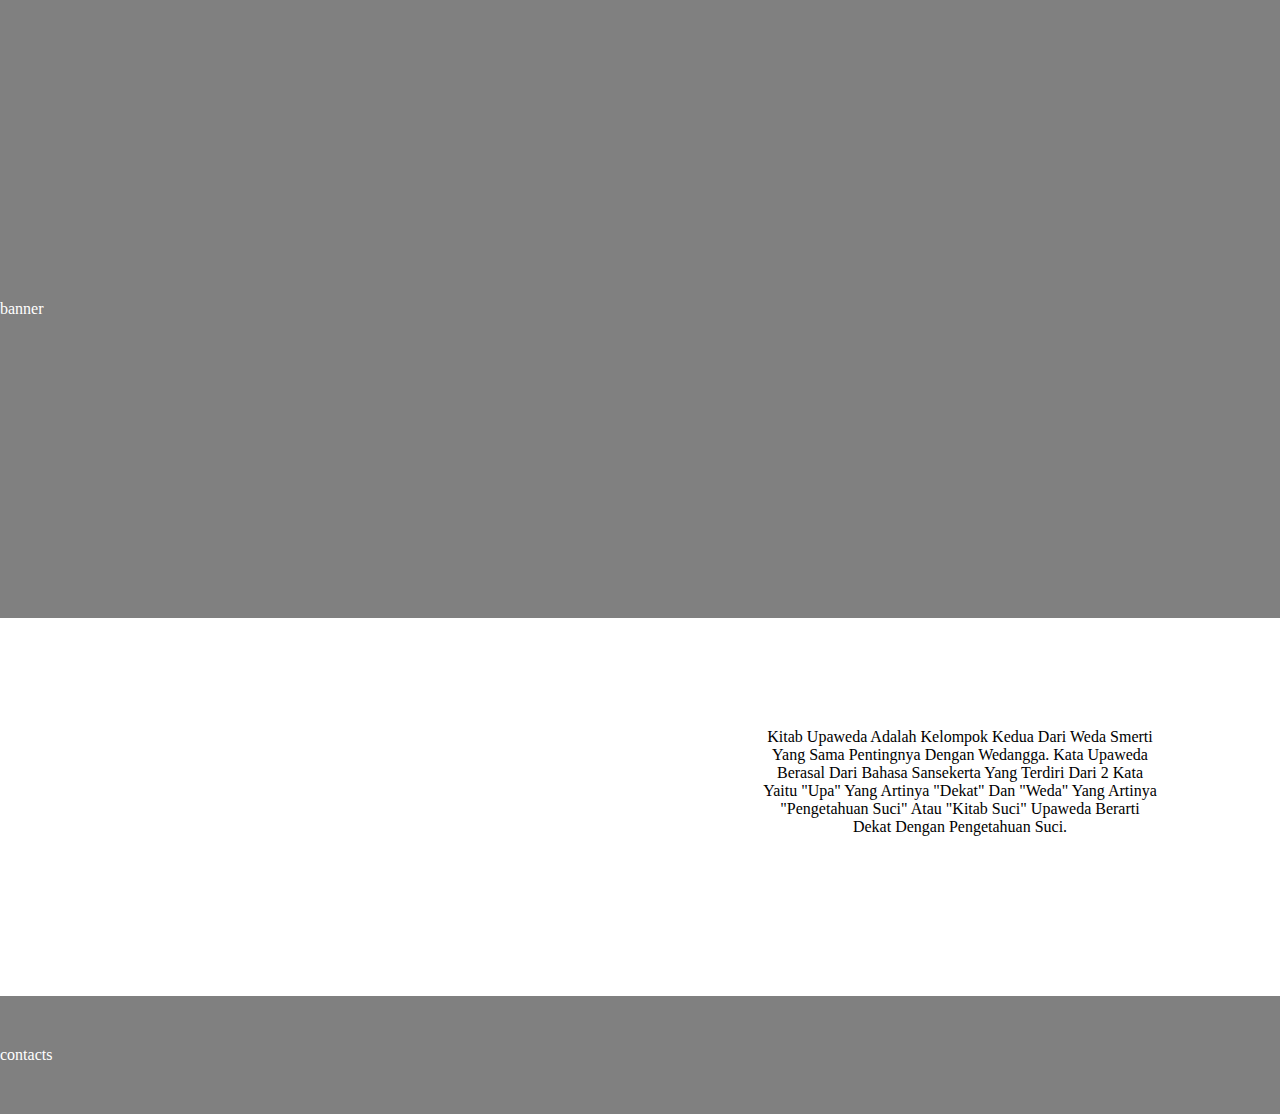
==== commit 6a32ba7b: "text and text pos" ====
--- a/index.html
+++ b/index.html
@@ -3,61 +3,30 @@
     <head>
         <meta charset="UTF-8">
         <meta name="viewport" content="width=device-width, initial-scale=1.0">
-        <title>Main</title>
-        <link rel="stylesheet" href="style/main.css">
+        <title>Home</title>
+        <link rel="stylesheet" href="style.css">
     </head>
     <body>
-        <header>
-            <nav class="navigation">
-                <ul>
-                    <strong>
-                        <li>
-                            <a href="index.html">upaweda</a>
-                        </li>
-                        <li>
-                            <a href="ithiasa.html">ithiasa</a>
-                        </li>
-                        <li>
-                            <a href="purana.html">purana</a>
-                        </li>
-                        <li>
-                            <a href="arthasastra.html">artasastra</a>
-                        </li>
-                        <li>
-                            <a href="ayurweda.html">ayurweda</a>
-                        </li>
-                        <li>
-                            <a href="ghandharwa.html">ghandharwa</a>
-                        </li>
-                        <li>
-                            <a href="kamasastra.html">kama sastra</a>
-                        </li>
-                        <li>
-                            <a href="agama.html">agama</a>
-                        </li>
-                    </strong>
-                </ul>
-            </nav>
+        <header class="banner">
+            banner
         </header>
-        <section class="container">
-            <div class="banner">
-                <h1 class="herotext">
-                    <span>kitab upaweda</span>
-                </h1>
-                <div class="herocontainer">
-                    <svg class="heropura" xmlns="http://www.w3.org/2000/svg" xmlns:xlink="http://www.w3.org/1999/xlink" viewBox="0 0 750 500"><defs><style>.cls-1{fill:none;}.cls-2{clip-path:url(#clip-path);}.cls-3{fill:#fff;}.cls-4{fill:#512109;}.cls-5{fill:#682d0c;}.cls-6{fill:#8e3900;}.cls-7{fill:#ad4600;}.cls-8{fill:#6b2d0b;}.cls-9{fill:#ff7c24;}.cls-10{fill:#b7510b;}.cls-11{fill:#ce5b0d;}.cls-12{fill:#e09b6c;}.cls-13{fill:#e08344;}.cls-14{fill:#913b00;}.cls-15{fill:#823500;}.cls-16{fill:#7c3200;}.cls-17{fill:#ef880c;}.cls-18{fill:#ffa227;}.cls-19{fill:#c66524;}.cls-20{fill:#7a390e;}.cls-21{fill:#9e4a12;}.cls-22{fill:#843a12;}.cls-23{fill:#a85116;}</style><clipPath id="clip-path"><rect class="cls-1" x="125" y="-125" width="500" height="750" transform="translate(625 -125) rotate(90)"/></clipPath></defs><g id="OBJECTS"><g class="cls-2"><path class="cls-3" d="M439.69,366.77c28.66,3.42-9.37,4-33.92,3.73C377.86,370.22,345,368.91,361,373s72.56,3.52,49.78,5.79-57.49,3-81.89,2.64S220.52,379.24,194,382.87s73.42,3.43,133.71,9.28-21.71,7.37-45.21,7.61-188.65.82-208.65,4.06c60,3.74,133.15,3.64,182.65,2.91s97.89,1.39,80.29,5.37-70.29,9.71-83.79,8.3-240.33,3.47-240.33,3.47,158.33,3.45,267.33,3,299-3,299-3l-29.57-64.44H364C369.9,361,428,365.38,439.69,366.77Z"/><path class="cls-4" d="M713.92,333s4.79,2.23,5,8.78a43.26,43.26,0,0,1-5.11,0Z"/><path class="cls-5" d="M708.69,341.79a9.93,9.93,0,0,1,5.23-8.78,25.74,25.74,0,0,1,1.8,8.78Z"/><path class="cls-6" d="M719.24,347.26l-.1-2.94s2.24-1.69,2.45-3.89-1.29-4.16-2.45-3.23,0,2.63.44,2.2c-.2.89-2.92,2.72-5.27,0v7.25Z"/><path class="cls-7" d="M715,336.58c-1.28-1-2.18.06-2.46,1.12s.84,1.59,1.12.69a2.38,2.38,0,0,1-1.5,2.25v3.71a9.48,9.48,0,0,0,2.59-.35C716.21,343.44,716.24,337.58,715,336.58Z"/><path class="cls-7" d="M708.35,346.23v-1.91s-2.78-1.69-3-3.89,1.6-4.16,3-3.23-.05,2.63-.55,2.2c.25.89,3.61,2.72,6.51,0v7.25Z"/><path class="cls-7" d="M715.43,332.2a1.62,1.62,0,1,1-1.62-1.62A1.62,1.62,0,0,1,715.43,332.2Z"/><path class="cls-6" d="M715,329.49a1.2,1.2,0,1,1-1.2-1.2A1.19,1.19,0,0,1,715,329.49Z"/><path class="cls-7" d="M715.46,326.79a1.65,1.65,0,0,1-3.3,0,43.21,43.21,0,0,1,1.65-7.21C714.31,319.58,715.46,325.87,715.46,326.79Z"/><path class="cls-5" d="M707.34,348.25s-.24-2.81.34-3.4a1,1,0,0,1,1.66.37c.81-1.12,2-.78,2.21.28,1-1.65,2-.93,2.12.1.47-1.88,1.87-1.22,2-.29a34.44,34.44,0,0,1,0,3.59Z"/><path class="cls-4" d="M720,348.46s.23-2.79-.27-3.61-1.19-.32-1.1.59c-.27-1.08-1.43-1.47-1.52.07-.09-1.26-1.65-1.49-1.65-.06s.16,3.45.16,3.45Z"/><path class="cls-8" d="M697.84,371.67a41.21,41.21,0,0,1-4-2c-1.91-1.08-4.81-4.87-8.93-5.89,4.65-2.64,22.31-6.62,26.84-7.41s16.58,0,17.55.49,12,8.2,12,8.2a5.78,5.78,0,0,0-2.95,2.16,7.39,7.39,0,0,1-4.36,3.9c-2.46.8-5.45,1.88-5.45,1.88Z"/><path class="cls-8" d="M729.27,356.9a20.63,20.63,0,0,0-3.53-.46c0,3-1,5.38-3.17,8.12-2,2.46-5.71,3.58-7.59,6L728.52,373s3-1.08,5.45-1.88a7.39,7.39,0,0,0,4.36-3.9,5.78,5.78,0,0,1,2.95-2.16S730.24,357.35,729.27,356.9Z"/><path class="cls-9" d="M706.28,348.25s-4.1,1-5.41,1.62-2.22,1.86-4.1,3-2.46,2.2-4.34,3.83-6.48,3.95-7.55,7.09c5,0,8.28,2.44,12.38,1.86s3.61-1.39,7-1a64.89,64.89,0,0,0,6.72.58c3.52.11,4.92,1.86,8.44-.47s5.08-3.83,6.31-2.32,7.95,4.18,10.74,2.9a5.82,5.82,0,0,1,4.84-.23s-2-6.47-5.91-8-4.26-2.81-6.8-5.25-8.52-3.6-8.52-3.6-3.39-.35-4.59.19-1.92-.22-3.12-.3a6.26,6.26,0,0,0-2,0C709.67,348.25,707.75,347.63,706.28,348.25Z"/><path class="cls-10" d="M735.37,357.1c-3.93-1.53-4.26-2.81-6.8-5.25s-8.52-3.6-8.52-3.6-1.15-.12-2.35-.11a26,26,0,0,1,3.22,4.29,34.22,34.22,0,0,1,3.69,9.39,1.41,1.41,0,0,1,1.09.61c1.23,1.51,7.95,4.18,10.74,2.9a5.82,5.82,0,0,1,4.84-.23S739.31,358.63,735.37,357.1Z"/><rect class="cls-11" x="716.16" y="369.34" width="13.37" height="42.77" transform="translate(1445.68 781.44) rotate(180)"/><rect class="cls-9" x="699.18" y="369.34" width="16.98" height="42.77"/><rect class="cls-12" x="701.07" y="375.47" width="12.36" height="23.31"/><path class="cls-4" d="M713.44,392.15a2,2,0,0,0-1.31,2h-.66v.62h-.62v.75H709.8v1.23s-1.27.16-1.21,1.93h4.85Z"/><path class="cls-4" d="M709.79,386.21v-.89H709v-.55h-.44v-.44h-.48a1.45,1.45,0,0,0-.94-1.46,1.46,1.46,0,0,0-.95,1.46h-.48v.44h-.44v.55h-.76v.89s-.92.11-.88,1.39.88,1.4.88,1.4v.89h.76v.54h.44v.45h.48a1.46,1.46,0,0,0,.95,1.45,1.44,1.44,0,0,0,.94-1.45h.48v-.45H709v-.54h.77V389s.91-.12.87-1.4S709.79,386.21,709.79,386.21Z"/><path class="cls-4" d="M701.07,392.15a2,2,0,0,1,1.32,2H703v.62h.62v.75h1.05v1.23s1.27.16,1.22,1.93h-4.86Z"/><path class="cls-4" d="M713.44,382a2,2,0,0,1-1.31-2h-.66v-.62h-.62v-.75H709.8V377.4s-1.27-.16-1.21-1.93h4.85Z"/><path class="cls-4" d="M701.07,382a2,2,0,0,0,1.32-2H703v-.62h.62v-.75h1.05V377.4s1.27-.16,1.22-1.93h-4.86Z"/><rect class="cls-13" x="718.51" y="375.47" width="9.55" height="23.31"/><path class="cls-4" d="M728.05,392.15c-.23.1-.95.52-1,2h-.51v.62h-.47v.75h-.82v1.23s-1,.16-.93,1.93h3.74Z"/><path class="cls-4" d="M725.23,386.21v-.89h-.58v-.55h-.35v-.44h-.36c-.05-1.09-.57-1.39-.74-1.46s-.68.37-.73,1.46h-.37v.44h-.34v.55h-.59v.89s-.7.11-.68,1.39.68,1.4.68,1.4v.89h.59v.54h.34v.45h.37c0,1.08.56,1.38.73,1.45s.69-.37.74-1.45h.36v-.45h.35v-.54h.58V389s.71-.12.68-1.4S725.23,386.21,725.23,386.21Z"/><path class="cls-4" d="M718.51,392.15c.23.1,1,.52,1,2H720v.62h.47v.75h.82v1.23s1,.16.93,1.93h-3.74Z"/><path class="cls-4" d="M728.05,382c-.23-.1-.95-.52-1-2h-.51v-.62h-.47v-.75h-.82V377.4s-1-.16-.93-1.93h3.74Z"/><path class="cls-4" d="M718.51,382c.23-.1,1-.52,1-2H720v-.62h.47v-.75h.82V377.4s1-.16.93-1.93h-3.74Z"/><path class="cls-14" d="M690.91,404.74a.74.74,0,0,1-.65-.81l18.2-164.12a.74.74,0,0,1,.81-.65.73.73,0,0,1,.64.81l-18.2,164.12A.73.73,0,0,1,690.91,404.74Z"/><path class="cls-11" d="M702.15,303.34c-17.65-2-33.48,8.19-36.89,23.06,0,0,7.46-6,16.15,1.79,9.58-7.75,18.25,2,18.25,2s8.72-6.87,19.46,2.15c6.2-4,11.49-1.9,14,1.55C733,318.66,719.81,305.29,702.15,303.34Z"/><path class="cls-11" d="M705.48,273.31c-13.94-1.55-26.44,6.47-29.14,18.22,0,0,5.9-4.72,12.76,1.41,7.56-6.12,14.41,1.6,14.41,1.6s6.89-5.42,15.38,1.7c4.89-3.13,9.07-1.5,11,1.23C729.87,285.41,719.43,274.85,705.48,273.31Z"/><path class="cls-11" d="M708.49,246.17c-10.74-1.19-20.36,5-22.44,14,0,0,4.54-3.62,9.82,1.09,5.83-4.71,11.11,1.23,11.11,1.23s5.3-4.17,11.83,1.32c3.77-2.41,7-1.16,8.5.94C727.27,255.5,719.23,247.36,708.49,246.17Z"/><path class="cls-14" d="M779,415.68c-49,.32-73.88-17.9-112.44-8.95s-71.44-9-111.5,0S482,408.83,461,409.91s-59.41,5.17-120.91,24.67-85.47,4.5-122.23,19.5-175.3,57-175.3,57H779Z"/><path class="cls-15" d="M106.69,512.8S189.35,475,231.35,471.69s43.61,11.31,90.14-6S392.69,453,414,450s64.18-20.51,103.76-18.42,96.22-2.48,128.56-1.86C548,441,503.46,443.91,480.62,457.61s-53.38,17.62-82.66,20.5S282.69,505,252,524.33,106.69,512.8,106.69,512.8Z"/><path class="cls-15" d="M398.9,496.47c-8.87,3.62-23.68,8.81-41,14.61H779V447.57c-13.75-1.38-27.83-1.83-42.93,1.55C696,458.07,663,451.22,642,452.3S582.62,457.47,521.13,477,435.66,481.47,398.9,496.47Z"/><path class="cls-14" d="M411.34,422.62a.73.73,0,0,1-.89-.53l-38.7-160.53a.73.73,0,1,1,1.41-.35l38.71,160.53A.72.72,0,0,1,411.34,422.62Z"/><path class="cls-9" d="M387.42,323.44c-17.27,4.17-28.7,19.1-26.85,34.24,0,0,5-8.14,15.8-3.8,6.37-10.55,17.85-4.31,17.85-4.31s5.86-9.42,19-4.59c4.47-5.83,10.15-5.7,13.66-3.3C421.67,327.36,404.69,319.28,387.42,323.44Z"/><path class="cls-9" d="M380.34,294.07c-13.64,3.29-22.67,15.08-21.21,27.05,0,0,3.94-6.44,12.48-3,5-8.33,14.1-3.4,14.1-3.4s4.63-7.44,15-3.63c3.54-4.6,8-4.5,10.8-2.6C407.39,297.16,394,290.78,380.34,294.07Z"/><path class="cls-9" d="M373.94,267.54c-10.51,2.53-17.46,11.61-16.33,20.82,0,0,3-4.95,9.6-2.31,3.88-6.42,10.86-2.62,10.86-2.62s3.57-5.73,11.58-2.8c2.73-3.54,6.18-3.46,8.31-2C394.77,269.92,384.44,265,373.94,267.54Z"/><path class="cls-4" d="M578.5,61.63s9.93,4.64,10.39,18.23a90.84,90.84,0,0,1-10.61,0Z"/><path class="cls-5" d="M567.65,79.86A20.61,20.61,0,0,1,578.5,61.63a53.49,53.49,0,0,1,3.75,18.23Z"/><path class="cls-6" d="M589.55,91.22l-.21-6.11s4.65-3.5,5.08-8.07-2.69-8.64-5.08-6.7.07,5.44.91,4.57c-.42,1.84-6.07,5.63-10.94-.1v15Z"/><path class="cls-7" d="M580.67,69.05c-2.66-2.07-4.54.13-5.12,2.33s1.75,3.3,2.33,1.42a5,5,0,0,1-3.11,4.67v7.7a21,21,0,0,0,5.38-.71C583.26,83.29,583.32,71.12,580.67,69.05Z"/><path class="cls-7" d="M566.93,89.09v-4s-5.75-3.5-6.27-8.07,3.31-8.64,6.27-6.7-.08,5.44-1.13,4.57c.52,1.84,7.5,5.63,13.51-.1v15Z"/><path class="cls-7" d="M581.64,60a3.36,3.36,0,1,1-3.36-3.36A3.36,3.36,0,0,1,581.64,60Z"/><circle class="cls-6" cx="578.28" cy="54.32" r="2.48"/><path class="cls-7" d="M581.71,48.72a3.43,3.43,0,0,1-6.86,0c0-1.9,3-15,3.43-15C579.31,33.76,581.71,46.82,581.71,48.72Z"/><path class="cls-5" d="M564.84,93.27s-.5-5.83.72-7.06c1.68-1.69,3.17.06,3.43.77,1.68-2.33,4.14-1.62,4.6.59,2-3.44,4.14-1.95,4.4.19,1-3.88,3.88-2.53,4.14-.58a68.3,68.3,0,0,1,0,7.44Z"/><path class="cls-4" d="M591.09,93.72s.48-5.81-.55-7.51-2.47-.67-2.28,1.23c-.56-2.24-3-3.06-3.17.14-.18-2.62-3.41-3.09-3.41-.13s.33,7.17.33,7.17Z"/><path class="cls-6" d="M545.12,141.88a85.1,85.1,0,0,1-8.35-4c-4-2.26-10-10.13-18.54-12.24,9.63-5.48,46.29-13.74,55.7-15.39s34.42.11,36.43,1,24.92,17,24.92,17-4.29,1.32-6.11,4.47-3.93,6.46-9,8.11-11.32,3.9-11.32,3.9Z"/><path class="cls-16" d="M610.36,111.23a42,42,0,0,0-7.32-1c0,6.29-.28,12.48-4.7,18.16-4.18,5.1-7.8,10.21-11.7,15.32l22.17,1s6.2-2.25,11.32-3.9,7.21-5,9-8.11,6.11-4.47,6.11-4.47S612.37,112.15,610.36,111.23Z"/><path class="cls-9" d="M562.64,93.26s-8.51,2.17-11.23,3.38-4.6,3.86-8.51,6.27-5.1,4.59-9,8-13.44,8.21-15.65,14.72c10.38,0,17.18,5.07,25.69,3.86s7.49-2.89,14.46-2.17,6.64,1,14,1.21,10.21,3.86,17.53-1,10.55-8,13.1-4.82,16.5,8.68,22.29,6,10-.48,10-.48S631.2,114.82,623,111.64s-8.84-5.83-14.12-10.9-17.69-7.48-17.69-7.48-7-.72-9.53.4-4-.46-6.46-.63a14.17,14.17,0,0,0-4.2,0C569.67,93.26,565.7,92,562.64,93.26Z"/><path class="cls-11" d="M547.8,106.24c-2,1.53-4.19,2.29-6.13,4s-3.33,3.86-5.14,5.43a16.49,16.49,0,0,1-4.82,2.75,4.36,4.36,0,0,0-1.77,1.06,7.43,7.43,0,0,0-1.06,1.79c-.4.83-1.68,3.06-2.59,5.34,1,.23,2.06.48,3.05.75a39.21,39.21,0,0,1,5.49-8.08c5.11-5.53,11.29-8.53,16-14.85a27,27,0,0,1,2.65-2.4,73.81,73.81,0,0,1,9.62-7.83C558.88,94.3,551.59,103.32,547.8,106.24Z"/><path class="cls-11" d="M558.6,99.77c-2.05,5.72-6.13,8.79-9.3,13.11-2,2.77-3.71,6.1-5.59,9.12a53.13,53.13,0,0,1-3.71,5.27c-.53.65-1.3,1.31-1.9,2.13a21.8,21.8,0,0,0,3.8.22q3.09-6.57,6.17-13.14a14,14,0,0,1,2.12-3.56c.69-.73,1.58-2.25,2.3-2.91a21.16,21.16,0,0,0,4.3-5.58A17.62,17.62,0,0,0,558.6,99.77Z"/><path class="cls-11" d="M594.38,119.58a28.56,28.56,0,0,0-2.71-6.51q-4.41-8.34-9.35-15.95c2.81,8.11,6.79,15.11,9.85,23,.25.64.9,3.3,1.46,4.85.46-.31.88-.6,1.3-.87A22.44,22.44,0,0,0,594.38,119.58Z"/><path class="cls-11" d="M585.63,129.47c.63-2.39-.66-6.64-1.22-8.81q-1.26-4.91-2.53-9.79a19.94,19.94,0,0,0-.83-2.68c-.53-1.2-1.29-2.13-1.8-3.36-1.4-3.34-1-6.72-2.67-9.75a44.62,44.62,0,0,1,1.23,7.78,29.15,29.15,0,0,0,.48,3.41,32.89,32.89,0,0,0,1.62,4.76A70.17,70.17,0,0,1,584,127.29a22.85,22.85,0,0,0,.45,2.57,9.43,9.43,0,0,0,1.18-.27C585.61,129.54,585.62,129.51,585.63,129.47Z"/><path class="cls-11" d="M577.38,124.85q-.24-3.1-.5-6.2c-.39-4.73-.81-9.46-1.34-14.16,0,8.1-.18,16.22-.1,24.32.81.13,1.57.28,2.3.44A35.94,35.94,0,0,0,577.38,124.85Z"/><path class="cls-11" d="M571.18,106.1c-.77,3.22-1.55,6.44-2.32,9.66a34.3,34.3,0,0,0-.86,4.45c-.18,1.68-.11,3.42-.37,5.07a16.35,16.35,0,0,1-.83,2.93c.56,0,1.18.09,1.9.13,1.2-3.37.83-8.46,1.46-12,.24-1.33.54-2.63.8-4a87.26,87.26,0,0,0,1.65-15.75C572,100.7,571.92,103.06,571.18,106.1Z"/><path class="cls-11" d="M560.31,116.58c.41-1.22.88-2.4,1.32-3.6a79.53,79.53,0,0,0,3.76-14.85c-1,3.42-1.55,6-2.68,8.76l-3.6,8.67a29.94,29.94,0,0,0-1.45,4.06c-.4,1.58-.56,3.31-1,4.84a13.81,13.81,0,0,1-1.25,2.65c.63,0,1.34,0,2.18.1C558.92,124.25,559.28,119.59,560.31,116.58Z"/><path class="cls-10" d="M623,111.64c-8.16-3.18-8.84-5.83-14.12-10.9s-17.69-7.48-17.69-7.48-2.38-.24-4.86-.23A55.36,55.36,0,0,1,593,102c3.74,6.06,6.29,13.8,7.66,19.49A3,3,0,0,1,603,122.7c2.55,3.13,16.5,8.68,22.29,6s10-.48,10-.48S631.2,114.82,623,111.64Z"/><rect class="cls-4" x="568.09" y="138.76" width="4.39" height="27.73"/><polygon class="cls-17" points="584.92 165.06 601.23 166.58 601.23 150.14 584.92 148.62 584.92 165.06"/><polygon class="cls-4" points="584.92 153.38 601.23 154.9 601.23 150.14 584.92 148.62 584.92 153.38"/><rect class="cls-18" x="549.66" y="148.62" width="35.26" height="16.44"/><rect class="cls-5" x="549.66" y="148.62" width="35.26" height="4.76"/><rect class="cls-5" x="548.54" y="138.76" width="4.39" height="27.73"/><rect class="cls-5" x="582.72" y="138.76" width="4.39" height="27.73"/><rect class="cls-5" x="597.26" y="138.76" width="4.39" height="27.73"/><polygon class="cls-4" points="588.67 141.14 610.25 142.66 610.25 137.9 588.67 136.38 588.67 141.14"/><rect class="cls-5" x="538.5" y="136.38" width="50.18" height="4.76"/><path class="cls-13" d="M548.53,141.14h-10s-.21,2.39,1.5,2.36c.29,1.43,1.94,1.17,1.94,1.17a1.58,1.58,0,1,0,3.16,0s1.64.26,1.93-1.17C548.74,143.53,548.53,141.14,548.53,141.14Zm-9.16,1c.12-.45,2-.39,2-.37C539.62,142.77,539.25,142.57,539.37,142.12Zm1.54,1.4c-.24-.61,1.37-1.13,1.37-1.13C541.88,143.81,541.16,144.14,540.91,143.52Zm2.61,2a.58.58,0,0,1-.58-.58c0-.32.58-2.83.58-2.83s.57,2.51.57,2.83A.57.57,0,0,1,543.52,145.52Zm2.6-2c-.24.62-1,.29-1.37-1.13C544.75,142.39,546.36,142.91,546.12,143.52Zm-.42-1.77s1.84-.08,2,.37S547.41,142.77,545.7,141.75Z"/><path class="cls-13" d="M558.58,141.14h-10s-.21,2.39,1.5,2.36c.29,1.43,1.93,1.17,1.93,1.17a1.58,1.58,0,1,0,3.16,0s1.65.26,1.94-1.17C558.79,143.53,558.58,141.14,558.58,141.14Zm-9.17,1c.12-.45,2-.39,2-.37C549.67,142.77,549.29,142.57,549.41,142.12Zm1.55,1.4c-.24-.61,1.37-1.13,1.37-1.13C551.92,143.81,551.2,144.14,551,143.52Zm2.6,2a.57.57,0,0,1-.57-.58c0-.32.57-2.83.57-2.83s.58,2.51.58,2.83A.58.58,0,0,1,553.56,145.52Zm2.6-2c-.24.62-1,.29-1.37-1.13C554.79,142.39,556.4,142.91,556.16,143.52Zm-.41-1.77s1.84-.08,2,.37S557.45,142.77,555.75,141.75Z"/><path class="cls-13" d="M568.62,141.14h-10s-.21,2.39,1.5,2.36c.29,1.43,1.94,1.17,1.94,1.17a1.58,1.58,0,1,0,3.16,0s1.64.26,1.93-1.17C568.83,143.53,568.62,141.14,568.62,141.14Zm-9.16,1c.12-.45,2-.39,2-.37C559.71,142.77,559.34,142.57,559.46,142.12Zm1.54,1.4c-.24-.61,1.37-1.13,1.37-1.13C562,143.81,561.24,144.14,561,143.52Zm2.61,2a.58.58,0,0,1-.58-.58c0-.32.58-2.83.58-2.83s.57,2.51.57,2.83A.58.58,0,0,1,563.61,145.52Zm2.6-2c-.25.62-1,.29-1.37-1.13C564.84,142.39,566.45,142.91,566.21,143.52Zm-.42-1.77s1.84-.08,2,.37S567.5,142.77,565.79,141.75Z"/><path class="cls-13" d="M578.66,141.14h-10s-.21,2.39,1.5,2.36c.29,1.43,1.93,1.17,1.93,1.17a1.58,1.58,0,1,0,3.16,0s1.64.26,1.93-1.17C578.87,143.53,578.66,141.14,578.66,141.14Zm-9.16,1c.12-.45,2-.39,2-.37C569.76,142.77,569.38,142.57,569.5,142.12Zm1.55,1.4c-.25-.61,1.37-1.13,1.37-1.13C572,143.81,571.29,144.14,571.05,143.52Zm2.6,2a.58.58,0,0,1-.58-.58c0-.32.58-2.83.58-2.83s.58,2.51.58,2.83A.58.58,0,0,1,573.65,145.52Zm2.6-2c-.24.62-1,.29-1.37-1.13C574.88,142.39,576.49,142.91,576.25,143.52Zm-.41-1.77s1.83-.08,2,.37S577.54,142.77,575.84,141.75Z"/><path class="cls-13" d="M588.71,141.14h-10s-.21,2.39,1.5,2.36c.29,1.43,1.93,1.17,1.93,1.17a1.58,1.58,0,1,0,3.16,0s1.65.26,1.94-1.17C588.92,143.53,588.71,141.14,588.71,141.14Zm-9.16,1c.12-.45,2-.39,2-.37C579.8,142.77,579.43,142.57,579.55,142.12Zm1.54,1.4c-.24-.61,1.37-1.13,1.37-1.13C582.06,143.81,581.33,144.14,581.09,143.52Zm2.6,2a.58.58,0,0,1-.57-.58c0-.32.57-2.83.57-2.83s.58,2.51.58,2.83A.58.58,0,0,1,583.69,145.52Zm2.61-2c-.25.62-1,.29-1.38-1.13C584.92,142.39,586.54,142.91,586.3,143.52Zm-.42-1.77s1.84-.08,2,.37S587.59,142.77,585.88,141.75Z"/><path class="cls-19" d="M594.1,141.3l-2.69-.16-2.69-.16s-.11,2.39.8,2.41c.16,1.43,1,1.23,1,1.23,0,1.65.85,1.67.85,1.67s.81.08.85-1.57c0,0,.88.31,1-1.11C594.21,143.7,594.1,141.3,594.1,141.3Zm-4.92.68c.07-.44,1.08-.32,1.06-.3C589.32,142.65,589.12,142.43,589.18,142Zm.83,1.46c-.13-.62.74-1.09.74-1.09C590.53,143.75,590.14,144.06,590,143.44Zm1.4,2.08c-.17,0-.31-.28-.31-.6s.31-2.81.31-2.81.31,2.53.31,2.85S591.58,145.53,591.41,145.52Zm1.39-1.92c-.13.61-.51.26-.73-1.17C592.07,142.43,592.93,143,592.8,143.6Zm-.22-1.78s1,0,1,.43S593.49,142.9,592.58,141.82Z"/><path class="cls-19" d="M599.48,141.62l-2.69-.16-2.69-.16s-.11,2.39.81,2.41c.15,1.43,1,1.23,1,1.23,0,1.65.84,1.67.84,1.67s.81.08.85-1.57c0,0,.88.31,1-1.11C599.59,144,599.48,141.62,599.48,141.62Zm-4.91.68c.06-.44,1.07-.32,1-.3C594.71,143,594.5,142.75,594.57,142.3Zm.83,1.46c-.13-.63.73-1.09.73-1.09C595.91,144.07,595.53,144.38,595.4,143.76Zm1.39,2.08c-.17,0-.31-.28-.31-.6s.31-2.81.31-2.81.31,2.53.31,2.85S597,145.85,596.79,145.84Zm1.4-1.92c-.13.61-.52.26-.74-1.17C597.45,142.75,598.32,143.31,598.19,143.92Zm-.23-1.78s1,0,1,.43S598.88,143.21,598,142.14Z"/><path class="cls-19" d="M604.86,141.94l-2.68-.16-2.69-.16s-.11,2.39.8,2.41c.16,1.43,1,1.23,1,1.23,0,1.65.85,1.66.85,1.66s.81.08.84-1.56c0,0,.89.31,1-1.11C605,144.34,604.86,141.94,604.86,141.94Zm-4.91.68c.07-.44,1.08-.32,1-.3C600.09,143.29,599.89,143.07,600,142.62Zm.83,1.46c-.13-.63.74-1.09.74-1.09C601.3,144.39,600.91,144.7,600.78,144.08Zm1.4,2.08c-.17,0-.31-.28-.31-.6s.31-2.81.31-2.81.31,2.53.31,2.85S602.35,146.17,602.18,146.16Zm1.39-1.92c-.13.61-.52.25-.73-1.18C602.84,143.06,603.7,143.63,603.57,144.24Zm-.22-1.78s1,0,1,.43S604.26,143.53,603.35,142.46Z"/><path class="cls-19" d="M610.25,142.26l-2.69-.16-2.69-.16s-.11,2.39.81,2.41c.15,1.43,1,1.22,1,1.22,0,1.66.85,1.67.85,1.67s.81.08.85-1.57c0,0,.88.32,1-1.1C610.36,144.66,610.25,142.26,610.25,142.26Zm-4.91.68c.06-.44,1.07-.32,1-.3C605.47,143.6,605.27,143.39,605.34,142.94Zm.82,1.45c-.12-.62.74-1.08.74-1.08C606.68,144.71,606.29,145,606.16,144.39Zm1.4,2.09c-.17,0-.31-.28-.31-.6s.31-2.81.31-2.81.31,2.53.31,2.85S607.73,146.49,607.56,146.48Zm1.39-1.92c-.12.61-.51.25-.73-1.18C608.22,143.38,609.08,144,609,144.56Zm-.22-1.78s1,0,1,.42S609.65,143.85,608.73,142.78Z"/><path class="cls-6" d="M527.62,201.06s-6.22-1.56-11.85-3.5-14.18-8.73-26.28-10.55c13.66-4.73,65.64-11.85,79-13.27s48.82.09,51.67.89,35.34,14.67,35.34,14.67-6.08,1.14-8.67,3.86-5.57,5.57-12.82,7-16.06,3.37-16.06,3.37Z"/><path class="cls-16" d="M620.14,174.63a79.36,79.36,0,0,0-9-.77c-1,4.9-3.53,9.64-6.53,12a62.57,62.57,0,0,0-14.71,16.84l28.08.77s8.81-1.94,16.06-3.37,10.23-4.27,12.82-7,8.67-3.86,8.67-3.86S623,175.42,620.14,174.63Z"/><path class="cls-9" d="M552.46,159.13S540.39,161,536.53,162s-6.51,3.33-12.06,5.41-7.24,4-12.79,6.87S492.62,181.4,489.49,187c14.71,0,24.36,4.37,36.43,3.33s10.61-2.49,20.51-1.87,9.41.83,19.78,1,14.48,3.33,24.85-.83,15-6.87,18.58-4.16,23.41,7.49,31.61,5.2a27.31,27.31,0,0,1,14.23-.42s-5.79-11.58-17.37-14.32-12.54-5-20-9.4-25.1-6.45-25.1-6.45-10-.62-13.51.35-5.63-.4-9.17-.55a33.35,33.35,0,0,0-5.95,0C562.43,159.13,556.8,158,552.46,159.13Z"/><path class="cls-11" d="M534.15,171c-2.8,1.39-5.92,2.09-8.66,3.6-2.57,1.42-4.72,3.51-7.29,4.95a28.51,28.51,0,0,1-6.81,2.5,7.32,7.32,0,0,0-2.5,1,7.11,7.11,0,0,0-1.51,1.63c-.46.62-1.75,2.08-2.91,3.73,1.53.24,3,.5,4.5.74a38.11,38.11,0,0,1,6.83-6.29c7.23-5,16-7.77,22.66-13.53a39.9,39.9,0,0,1,3.75-2.19A108.72,108.72,0,0,1,555.82,160C549.83,160.11,539.52,168.33,534.15,171Z"/><path class="cls-11" d="M546.88,169.34a13.47,13.47,0,0,0,2.56-4.24c-2.91,5.21-8.68,8-13.17,11.94-2.87,2.52-5.25,5.55-7.9,8.31a55.53,55.53,0,0,1-5.25,4.8l-.46.34c1.07,0,2.15-.05,3.26-.15l1.4-.13,7.23-9.89a12.85,12.85,0,0,1,3-3.24c1-.67,2.23-2.06,3.25-2.66A23.33,23.33,0,0,0,546.88,169.34Z"/><path class="cls-11" d="M600.08,183.14a22.54,22.54,0,0,0-3.85-5.93A193.47,193.47,0,0,0,583,162.68c4,7.39,9.6,13.76,13.93,20.95.2.33.58,1.23,1,2.22.93-.38,1.79-.73,2.59-1A13.8,13.8,0,0,0,600.08,183.14Z"/><path class="cls-11" d="M586,184.12l-3.57-8.91a12.81,12.81,0,0,0-1.19-2.44c-.74-1.1-1.81-2-2.54-3.06-2-3.05-1.4-6.13-3.77-8.89a27.43,27.43,0,0,1,1.73,7.09,18,18,0,0,0,.68,3.1,22.85,22.85,0,0,0,2.3,4.34,46.75,46.75,0,0,1,5.74,14.82c0,.07,0,.15,0,.22.79-.15,1.61-.35,2.47-.6A26.31,26.31,0,0,0,586,184.12Z"/><path class="cls-11" d="M576,187.94c-.23-1.88-.46-3.77-.7-5.65-.55-4.31-1.15-8.61-1.9-12.89,0,6.88-.22,13.79-.15,20.69,1.11.14,2.16.29,3.19.41C576.33,189.6,576.1,188.69,576,187.94Z"/><path class="cls-11" d="M569.26,162.27c-.84,3.67-1,5.82-2,8.59q-1.63,4.41-3.28,8.8a20.83,20.83,0,0,0-1.22,4.06c-.25,1.53-.15,3.11-.52,4.62a8.83,8.83,0,0,1-.37,1.06l2.57.07c.88-2.92.63-6.59,1.38-9.26.34-1.21.76-2.4,1.13-3.6A52.5,52.5,0,0,0,569.26,162.27Z"/><path class="cls-11" d="M546.43,188.47l2.38.16c1.28-2.61,1.83-5.94,3-8.22.59-1.11,1.25-2.19,1.87-3.28A52.23,52.23,0,0,0,559,163.6c-1.46,3.12-2.19,5.49-3.79,8s-3.39,5.27-5.08,7.9a21.65,21.65,0,0,0-2.06,3.7c-.56,1.44-.8,3-1.48,4.4a7.41,7.41,0,0,1-.52.87Z"/><path class="cls-10" d="M638.11,175c-11.58-2.74-12.54-5-20-9.4s-25.1-6.45-25.1-6.45-3.37-.21-6.89-.2a60.69,60.69,0,0,1,9.47,7.69,50.56,50.56,0,0,1,10.85,16.81,5.37,5.37,0,0,1,3.22,1.09c3.62,2.7,23.41,7.49,31.61,5.2a27.31,27.31,0,0,1,14.23-.42S649.69,177.72,638.11,175Z"/><rect class="cls-4" x="565.73" y="199.13" width="5.36" height="45.77"/><polygon class="cls-17" points="587.24 243.16 607.14 245.02 607.14 213.01 587.24 211.16 587.24 243.16"/><polygon class="cls-4" points="587.24 216.96 607.14 218.82 607.14 213.01 587.24 211.16 587.24 216.96"/><rect class="cls-18" x="544.22" y="211.16" width="43.02" height="32.01"/><rect class="cls-5" x="544.22" y="211.16" width="43.02" height="5.81"/><rect class="cls-5" x="542.85" y="199.13" width="5.36" height="45.77"/><rect class="cls-5" x="584.56" y="199.13" width="5.36" height="45.77"/><rect class="cls-5" x="602.3" y="199.13" width="5.36" height="45.77"/><polygon class="cls-4" points="591.82 202.03 618.15 203.89 618.15 198.08 591.82 196.23 591.82 202.03"/><rect class="cls-5" x="530.6" y="196.23" width="61.22" height="5.81"/><path class="cls-13" d="M542.84,202H530.61s-.26,2.92,1.83,2.89c.35,1.73,2.36,1.42,2.36,1.42a1.93,1.93,0,1,0,3.85,0s2,.31,2.36-1.42C543.1,205,542.84,202,542.84,202Zm-11.18,1.19c.15-.54,2.44-.47,2.39-.44C532,204,531.51,203.77,531.66,203.22Zm1.89,1.72c-.3-.75,1.67-1.38,1.67-1.38C534.72,205.28,533.84,205.69,533.55,204.94Zm3.17,2.44a.71.71,0,0,1-.7-.71c0-.39.7-3.45.7-3.45s.71,3.06.71,3.45A.71.71,0,0,1,536.72,207.38Zm3.18-2.44c-.3.75-1.18.34-1.67-1.38C538.23,203.56,540.19,204.19,539.9,204.94Zm-.51-2.16s2.24-.1,2.39.44S541.47,204,539.39,202.78Z"/><path class="cls-13" d="M555.1,202H542.86s-.25,2.92,1.83,2.89c.36,1.73,2.36,1.42,2.36,1.42a1.93,1.93,0,1,0,3.86,0s2,.31,2.36-1.42C555.35,205,555.1,202,555.1,202Zm-11.18,1.19c.15-.54,2.44-.47,2.39-.44C544.23,204,543.77,203.77,543.92,203.22Zm1.88,1.72c-.29-.75,1.67-1.38,1.67-1.38C547,205.28,546.1,205.69,545.8,204.94Zm3.18,2.44a.7.7,0,0,1-.7-.71c0-.39.7-3.45.7-3.45s.7,3.06.7,3.45A.7.7,0,0,1,549,207.38Zm3.17-2.44c-.29.75-1.17.34-1.67-1.38C550.48,203.56,552.45,204.19,552.15,204.94Zm-.5-2.16s2.24-.1,2.39.44S553.73,204,551.65,202.78Z"/><path class="cls-13" d="M567.35,202H555.12s-.26,2.92,1.83,2.89c.35,1.73,2.36,1.42,2.36,1.42a1.93,1.93,0,1,0,3.85,0s2,.31,2.36-1.42C567.61,205,567.35,202,567.35,202Zm-11.18,1.19c.15-.54,2.44-.47,2.39-.44C556.48,204,556,203.77,556.17,203.22Zm1.89,1.72c-.3-.75,1.67-1.38,1.67-1.38C559.24,205.28,558.35,205.69,558.06,204.94Zm3.18,2.44a.71.71,0,0,1-.71-.71c0-.39.71-3.45.71-3.45s.7,3.06.7,3.45A.71.71,0,0,1,561.24,207.38Zm3.17-2.44c-.3.75-1.18.34-1.67-1.38C562.74,203.56,564.7,204.19,564.41,204.94Zm-.51-2.16s2.25-.1,2.39.44S566,204,563.9,202.78Z"/><path class="cls-13" d="M579.61,202H567.37s-.25,2.92,1.83,2.89c.36,1.73,2.36,1.42,2.36,1.42a1.93,1.93,0,1,0,3.86,0s2,.31,2.36-1.42C579.86,205,579.61,202,579.61,202Zm-11.18,1.19c.15-.54,2.44-.47,2.39-.44C568.74,204,568.28,203.77,568.43,203.22Zm1.88,1.72c-.29-.75,1.68-1.38,1.68-1.38C571.49,205.28,570.61,205.69,570.31,204.94Zm3.18,2.44a.7.7,0,0,1-.7-.71c0-.39.7-3.45.7-3.45s.7,3.06.7,3.45A.7.7,0,0,1,573.49,207.38Zm3.17-2.44c-.29.75-1.17.34-1.67-1.38C575,203.56,577,204.19,576.66,204.94Zm-.5-2.16s2.24-.1,2.39.44S578.24,204,576.16,202.78Z"/><path class="cls-13" d="M591.86,202H579.63s-.26,2.92,1.83,2.89c.35,1.73,2.36,1.42,2.36,1.42a1.93,1.93,0,1,0,3.85,0s2,.31,2.36-1.42C592.12,205,591.86,202,591.86,202Zm-11.18,1.19c.15-.54,2.45-.47,2.39-.44C581,204,580.54,203.77,580.68,203.22Zm1.89,1.72c-.3-.75,1.67-1.38,1.67-1.38C583.75,205.28,582.86,205.69,582.57,204.94Zm3.18,2.44a.71.71,0,0,1-.71-.71c0-.39.71-3.45.71-3.45s.7,3.06.7,3.45A.71.71,0,0,1,585.75,207.38Zm3.17-2.44c-.3.75-1.18.34-1.67-1.38C587.25,203.56,589.22,204.19,588.92,204.94Zm-.51-2.16s2.25-.1,2.39.44S590.49,204,588.41,202.78Z"/><path class="cls-19" d="M598.44,202.23l-3.28-.2-3.28-.19s-.14,2.91,1,2.94c.19,1.75,1.27,1.5,1.27,1.5,0,2,1,2,1,2s1,.1,1-1.91c0,0,1.08.38,1.27-1.35C598.58,205.16,598.44,202.23,598.44,202.23Zm-6,.83c.07-.54,1.3-.39,1.28-.37C592.61,203.87,592.37,203.61,592.45,203.06Zm1,1.78c-.16-.76.89-1.33.89-1.33C594.09,205.22,593.61,205.6,593.46,204.84Zm1.7,2.54c-.21,0-.38-.34-.38-.73s.38-3.43.38-3.43.38,3.09.38,3.48S595.37,207.39,595.16,207.38Zm1.7-2.34c-.16.74-.63.31-.9-1.44C596,203.6,597,204.3,596.86,205Zm-.27-2.18s1.2,0,1.28.52S597.7,204.17,596.59,202.86Z"/><path class="cls-19" d="M605,202.62l-3.28-.2-3.28-.19s-.14,2.91,1,2.94c.19,1.75,1.26,1.49,1.26,1.49,0,2,1,2,1,2s1,.1,1-1.91c0,0,1.08.38,1.27-1.35C605.14,205.55,605,202.62,605,202.62Zm-6,.83c.07-.54,1.3-.4,1.28-.37C599.18,204.26,598.94,204,599,203.45Zm1,1.78c-.16-.76.89-1.33.89-1.33C600.66,205.61,600.18,206,600,205.23Zm1.7,2.54c-.21,0-.38-.34-.38-.73s.38-3.43.38-3.43.38,3.08.38,3.47S601.94,207.78,601.73,207.77Zm1.7-2.34c-.16.74-.63.31-.9-1.44C602.53,204,603.59,204.69,603.43,205.43Zm-.27-2.18s1.2,0,1.28.52S604.27,204.56,603.16,203.25Z"/><path class="cls-19" d="M611.58,203l-3.28-.19-3.28-.19s-.14,2.91,1,2.94c.19,1.75,1.26,1.49,1.26,1.49,0,2,1,2,1,2s1,.1,1-1.91c0,0,1.08.38,1.27-1.35C611.71,205.94,611.58,203,611.58,203Zm-6,.84c.08-.54,1.31-.4,1.29-.37C605.75,204.65,605.51,204.38,605.58,203.84Zm1,1.77c-.15-.76.9-1.32.9-1.32C607.23,206,606.75,206.37,606.59,205.61Zm1.71,2.55c-.21,0-.38-.34-.38-.73s.38-3.44.38-3.44.37,3.09.37,3.48S608.51,208.17,608.3,208.16Zm1.7-2.34c-.16.74-.63.31-.9-1.44C609.1,204.38,610.16,205.08,610,205.82Zm-.27-2.18s1.2,0,1.28.52S610.84,205,609.73,203.64Z"/><path class="cls-19" d="M618.15,203.39l-3.28-.19-3.28-.2s-.14,2.92,1,2.95c.19,1.75,1.26,1.49,1.26,1.49,0,2,1,2,1,2s1,.1,1-1.91c0,0,1.08.38,1.27-1.35C618.28,206.32,618.15,203.39,618.15,203.39Zm-6,.84c.08-.54,1.31-.4,1.28-.37C612.32,205,612.07,204.77,612.15,204.23Zm1,1.77c-.15-.76.9-1.33.9-1.33C613.79,206.39,613.32,206.76,613.16,206Zm1.71,2.55c-.21,0-.38-.34-.38-.73s.38-3.44.38-3.44.37,3.09.37,3.48S615.08,208.56,614.87,208.55Zm1.7-2.34c-.16.74-.63.31-.9-1.44C615.67,204.77,616.73,205.46,616.57,206.21ZM616.3,204s1.2,0,1.28.52S617.41,205.34,616.3,204Z"/><path class="cls-6" d="M480.68,307.11S463.07,303,456.86,296s-18-12.17-18-12.17a308.45,308.45,0,0,1,49.07-8.29c25.9-2.07,72.51-9.58,105.14-10.36s113,22.92,113,22.92-13.85,2.46-17.22,7.12-14.24,8.55-19.68,9.33-24.6,2.07-29.78,4.66S480.68,307.11,480.68,307.11Z"/><path class="cls-16" d="M627.78,269c-2.49,9.55-4,20.63-13.12,24.13-9.52,3.05-15.68,9.27-20.58,16.65,24.42.33,43.58.29,45.35-.59,5.18-2.59,24.34-3.89,29.78-4.66s16.31-4.66,19.68-9.33,17.22-7.12,17.22-7.12S663.54,275.53,627.78,269Z"/><path class="cls-9" d="M540.24,231.75s-19.42,3.49-25.63,5.43-10.49,6.22-19.43,10.1-11.65,7.39-20.59,12.82-30.68,13.21-35.73,23.7c23.69,0,39.23,8.16,58.65,6.21s17.1-4.66,33-3.49,15.15,1.55,31.86,1.94,23.3,6.22,40-1.55,24.08-12.82,29.91-7.77,37.68,14,50.88,9.71,22.92-.78,22.92-.78-9.32-21.62-28-26.74-20.2-9.38-32.24-17.54-40.4-12-40.4-12-16-1.17-21.75.64-9.06-.73-14.76-1-6.48-.37-9.58,0S547.24,229.67,540.24,231.75Z"/><path class="cls-11" d="M505.27,253.08c-4.68,2.32-9.9,3.48-14.48,6-4.3,2.38-7.89,5.88-12.18,8.28a47.5,47.5,0,0,1-11.38,4.18,12.35,12.35,0,0,0-4.19,1.62,11.86,11.86,0,0,0-2.52,2.72c-1,1.37-4.48,5.22-6.62,9,2.42.33,4.76.7,7.05,1.11a69.38,69.38,0,0,1,13.64-13.1c12.09-8.42,26.73-13,37.89-22.62,1.58-1.35,4.52-2.52,6.27-3.66,4.45-2.89,16.75-9.58,22.75-11.91C531.49,234.89,514.25,248.63,505.27,253.08Z"/><path class="cls-11" d="M508.82,263.19c-4.8,4.22-8.77,9.29-13.21,13.89a92.43,92.43,0,0,1-8.77,8c-1.64,1.31-4.29,2.61-5.67,4.48a80.75,80.75,0,0,0,9,.72l.11-.14,15.68-21.48a21.63,21.63,0,0,1,5-5.43c1.64-1.11,3.72-3.43,5.43-4.43,3.25-1.91,8-5.48,10.19-8.51s3.25-4.12,4.28-7.08C526,251.94,516.32,256.61,508.82,263.19Z"/><path class="cls-11" d="M615.48,273.39c-1.42-3.69-3.91-6.85-6.42-9.91A324,324,0,0,0,587,239.18c6.64,12.37,16,23,23.3,35,.59,1,2.09,5,3.41,7.32,1.09-.51,2.12-1,3.1-1.43A23.53,23.53,0,0,0,615.48,273.39Z"/><path class="cls-11" d="M585.91,260.13a21.07,21.07,0,0,0-2-4.08c-1.24-1.83-3-3.25-4.24-5.11-3.31-5.1-2.36-10.25-6.32-14.86,1.46,3.1,2.16,7.14,2.9,11.85a31.59,31.59,0,0,0,1.13,5.19,39.39,39.39,0,0,0,3.85,7.25,77.55,77.55,0,0,1,9.59,24.77c.3,1.49.91,4.3,1.81,5.12L594,290a7,7,0,0,0,.81-1.5c1.49-3.64-1.56-10.12-2.89-13.43Q588.91,267.58,585.91,260.13Z"/><path class="cls-11" d="M575.86,289.48c.8-2.3-.31-5.7-.6-8.06-.39-3.15-.77-6.3-1.18-9.45-.92-7.2-1.93-14.4-3.17-21.56-.07,12.88-.48,25.82-.22,38.7,1.76.22,3.42.48,5,.73C575.76,289.71,575.82,289.59,575.86,289.48Z"/><path class="cls-11" d="M560.6,252.86q-2.76,7.36-5.5,14.72a35.76,35.76,0,0,0-2,6.78c-.42,2.55-.24,5.2-.87,7.72-.54,2.18-1.75,3.95-2.73,5.92,1.27.07,2.66.14,4.27.2,4-5,2.8-13.81,4.46-19.71.56-2,1.26-4,1.88-6a87.51,87.51,0,0,0,3.89-24C562.56,244.63,562.33,248.23,560.6,252.86Z"/><path class="cls-11" d="M527.24,286.32c4.2-4.32,4.94-12.44,7.63-17.5,1-1.86,2.09-3.65,3.12-5.48a87.34,87.34,0,0,0,8.89-22.61c-2.44,5.21-3.66,9.16-6.34,13.33l-8.49,13.21a35.67,35.67,0,0,0-3.43,6.19c-1,2.41-1.34,5-2.49,7.36-1,2.12-2.7,3.63-4.13,5.45C523.48,286.22,525.18,286.23,527.24,286.32Z"/><path class="cls-10" d="M678.14,261.33c-18.64-5.11-20.2-9.38-32.24-17.54s-40.4-12-40.4-12-5.43-.4-11.1-.37a100.14,100.14,0,0,1,15.25,14.35c8.53,9.75,14.35,22.22,17.47,31.39a7.83,7.83,0,0,1,5.19,2c5.82,5.05,37.68,14,50.88,9.71s22.92-.78,22.92-.78S696.79,266.45,678.14,261.33Z"/><rect class="cls-4" x="556.03" y="304.37" width="6.93" height="83.25"/><rect class="cls-11" x="589.08" y="304.37" width="52.77" height="75.38" transform="translate(1230.92 684.11) rotate(180)"/><rect class="cls-9" x="509.85" y="304.37" width="79.22" height="75.38"/><rect class="cls-17" x="562.59" y="304.37" width="5.45" height="75.38" transform="translate(1130.62 684.11) rotate(180)"/><rect class="cls-18" x="524.34" y="304.37" width="38.25" height="75.38"/><path class="cls-4" d="M562.59,359.24c-1,.31-3.81,1.6-4.06,6.22h-2v1.91h-1.9v2.33h-3.26v3.81s-3.92.49-3.75,6h15Z"/><path class="cls-4" d="M551.29,340.85V338.1h-2.36v-1.69h-1.37V335h-1.47c-.18-3.35-2.25-4.28-2.94-4.5-.68.22-2.75,1.15-2.93,4.5h-1.47v1.37h-1.38v1.69H535v2.75s-2.83.36-2.71,4.32c-.12,4,2.71,4.33,2.71,4.33v2.75h2.35v1.69h1.38v1.37h1.47c.18,3.34,2.25,4.28,2.93,4.5.69-.22,2.76-1.16,2.94-4.5h1.47v-1.37h1.37v-1.69h2.36V349.5s2.83-.36,2.71-4.33C554.12,341.21,551.29,340.85,551.29,340.85Z"/><path class="cls-4" d="M524.34,359.24c.94.31,3.81,1.6,4.06,6.22h2v1.91h1.91v2.33h3.26v3.81s3.91.49,3.75,6h-15Z"/><path class="cls-4" d="M562.59,327.87c-1-.3-3.81-1.59-4.06-6.22h-2v-1.9h-1.9v-2.34h-3.26v-3.8s-3.92-.49-3.75-6h15Z"/><path class="cls-4" d="M524.34,327.87c.94-.3,3.81-1.59,4.06-6.22h2v-1.9h1.91v-2.34h3.26v-3.8s3.91-.49,3.75-6h-15Z"/><rect class="cls-18" x="609.06" y="304.37" width="3.78" height="75.38"/><rect class="cls-17" x="612.85" y="304.37" width="23.56" height="75.38" transform="translate(1249.26 684.11) rotate(180)"/><path class="cls-4" d="M636.41,359.24c-.58.31-2.35,1.6-2.5,6.22h-1.25v1.91h-1.18v2.33h-2v3.81s-2.41.49-2.31,6h9.25Z"/><path class="cls-4" d="M629.45,340.85V338.1H628v-1.69h-.85V335h-.91c-.11-3.35-1.38-4.28-1.8-4.5-.42.22-1.7,1.15-1.81,4.5h-.91v1.37h-.84v1.69h-1.46v2.75s-1.74.36-1.67,4.32,1.67,4.33,1.67,4.33v2.75h1.46v1.69h.84v1.37h.91c.11,3.34,1.39,4.28,1.81,4.5.42-.22,1.69-1.16,1.8-4.5h.91v-1.37H628v-1.69h1.45V349.5s1.74-.36,1.67-4.33S629.45,340.85,629.45,340.85Z"/><path class="cls-4" d="M612.85,359.24c.58.31,2.34,1.6,2.5,6.22h1.25v1.91h1.17v2.33h2v3.81s2.41.49,2.31,6h-9.24Z"/><path class="cls-4" d="M636.41,327.87c-.58-.3-2.35-1.59-2.5-6.22h-1.25v-1.9h-1.18v-2.34h-2v-3.8s-2.41-.49-2.31-6h9.25Z"/><path class="cls-4" d="M612.85,327.87c.58-.3,2.34-1.59,2.5-6.22h1.25v-1.9h1.17v-2.34h2v-3.8s2.41-.49,2.31-6h-9.24Z"/><polygon class="cls-4" points="591.01 327.42 657.46 329.67 657.46 322.16 591.01 319.92 591.01 327.42"/><rect class="cls-5" x="495.3" y="319.92" width="95.71" height="7.51"/><rect class="cls-5" x="491.83" y="304.37" width="6.93" height="83.25"/><rect class="cls-5" x="587.54" y="304.37" width="6.93" height="83.25"/><rect class="cls-5" x="653.99" y="306.37" width="6.93" height="83.25"/><path class="cls-5" d="M605.48,308.37l-4.23-.25-4.24-.25s-.18,3.77,1.26,3.8c.25,2.26,1.64,1.94,1.64,1.94.05,2.6,1.34,2.63,1.34,2.63s1.28.13,1.33-2.47c0,0,1.39.49,1.64-1.75C605.66,312.16,605.48,308.37,605.48,308.37Zm-7.74,1.08c.1-.7,1.69-.51,1.65-.47C598,310.5,597.64,310.16,597.74,309.45Zm1.3,2.3c-.2-1,1.16-1.72,1.16-1.72C599.86,312.24,599.25,312.73,599,311.75Zm2.21,3.28c-.27,0-.49-.43-.49-.94s.49-4.44.49-4.44.48,4,.48,4.5S601.51,315.05,601.25,315Zm2.19-3c-.2,1-.81.4-1.15-1.86C602.29,310.15,603.65,311.05,603.44,312Zm-.35-2.81c0-.05,1.56-.05,1.66.67S604.54,310.89,603.09,309.2Z"/><path class="cls-5" d="M614,308.87l-4.24-.25-4.24-.25s-.18,3.77,1.27,3.81c.24,2.26,1.63,1.93,1.63,1.93.06,2.61,1.34,2.63,1.34,2.63s1.28.13,1.33-2.47c0,0,1.39.49,1.64-1.74C614.16,312.66,614,308.87,614,308.87ZM606.23,310c.1-.71,1.69-.52,1.66-.48C606.45,311,606.13,310.66,606.23,310Zm1.31,2.29c-.21-1,1.16-1.72,1.16-1.72C608.35,312.75,607.74,313.23,607.54,312.25Zm2.2,3.29c-.27,0-.49-.44-.49-1s.49-4.43.49-4.43.49,4,.49,4.49S610,315.55,609.74,315.54Zm2.2-3c-.21,1-.82.4-1.16-1.86C610.78,310.65,612.14,311.55,611.94,312.51Zm-.35-2.81s1.55,0,1.65.67S613,311.39,611.59,309.7Z"/><path class="cls-5" d="M622.47,309.38l-4.24-.25-4.24-.25s-.18,3.76,1.27,3.8c.24,2.26,1.64,1.93,1.64,1.93.05,2.61,1.33,2.64,1.33,2.64s1.28.12,1.34-2.48c0,0,1.39.49,1.63-1.74C622.65,313.17,622.47,309.38,622.47,309.38Zm-7.75,1.08c.11-.7,1.69-.51,1.66-.48C614.94,311.51,614.62,311.16,614.72,310.46Zm1.31,2.29c-.2-1,1.16-1.72,1.16-1.72C616.85,313.25,616.23,313.73,616,312.75Zm2.2,3.29c-.27,0-.49-.44-.49-.94s.49-4.44.49-4.44.49,4,.49,4.5S618.5,316.06,618.23,316Zm2.2-3c-.2,1-.82.4-1.16-1.85C619.27,311.16,620.63,312.06,620.43,313Zm-.35-2.81s1.55,0,1.66.67S621.52,311.9,620.08,310.2Z"/><path class="cls-5" d="M631,309.88l-4.24-.25-4.24-.25s-.17,3.77,1.27,3.8c.25,2.26,1.64,1.94,1.64,1.94.05,2.6,1.33,2.63,1.33,2.63s1.29.13,1.34-2.48c0,0,1.39.5,1.64-1.74C631.14,313.67,631,309.88,631,309.88ZM623.22,311c.1-.7,1.69-.51,1.65-.47C623.43,312,623.11,311.66,623.22,311Zm1.3,2.3c-.2-1,1.16-1.72,1.16-1.72C625.34,313.75,624.73,314.24,624.52,313.26Zm2.2,3.28c-.27,0-.48-.44-.48-.94s.48-4.44.48-4.44.49,4,.49,4.5S627,316.56,626.72,316.54Zm2.2-3c-.2,1-.81.4-1.16-1.86C627.76,311.66,629.13,312.56,628.92,313.52Zm-.35-2.81s1.56,0,1.66.67S630,312.4,628.57,310.71Z"/><path class="cls-5" d="M639.46,310.46l-4.24-.25L631,310s-.18,3.77,1.27,3.8c.24,2.27,1.63,1.94,1.63,1.94.06,2.61,1.34,2.63,1.34,2.63s1.28.13,1.33-2.47c0,0,1.39.49,1.64-1.74C639.63,314.25,639.46,310.46,639.46,310.46Zm-7.75,1.09c.1-.71,1.69-.52,1.66-.48C631.92,312.59,631.61,312.25,631.71,311.55Zm1.31,2.29c-.21-1,1.15-1.72,1.15-1.72C633.83,314.34,633.22,314.82,633,313.84Zm2.2,3.28c-.27,0-.49-.43-.49-.94s.49-4.44.49-4.44.48,4,.48,4.5S635.49,317.14,635.22,317.12Zm2.2-3c-.21,1-.82.4-1.16-1.86C636.26,312.24,637.62,313.14,637.42,314.1Zm-.35-2.81s1.55,0,1.65.67S638.51,313,637.07,311.29Z"/><path class="cls-5" d="M648,311l-4.24-.25-4.24-.26s-.18,3.77,1.27,3.81c.24,2.26,1.63,1.93,1.63,1.93.06,2.61,1.34,2.63,1.34,2.63s1.28.13,1.34-2.47c0,0,1.39.49,1.63-1.74C648.13,314.76,648,311,648,311Zm-7.75,1.08c.1-.7,1.69-.52,1.66-.48C640.42,313.09,640.1,312.75,640.2,312.05Zm1.31,2.29c-.21-1,1.16-1.72,1.16-1.72C642.32,314.84,641.71,315.32,641.51,314.34Zm2.2,3.29c-.27,0-.49-.44-.49-.94s.49-4.44.49-4.44.49,4,.49,4.49S644,317.64,643.71,317.63Zm2.2-3c-.21,1-.82.4-1.16-1.85C644.75,312.75,646.11,313.64,645.91,314.6Zm-.35-2.81s1.55,0,1.66.67S647,313.48,645.56,311.79Z"/><path class="cls-5" d="M656.44,311.47l-4.24-.25L648,311s-.17,3.77,1.27,3.8c.25,2.26,1.64,1.94,1.64,1.94,0,2.6,1.33,2.63,1.33,2.63s1.28.12,1.34-2.48c0,0,1.39.49,1.63-1.74C656.62,315.26,656.44,311.47,656.44,311.47Zm-7.74,1.08c.1-.7,1.69-.51,1.65-.48C648.91,313.6,648.59,313.25,648.7,312.55Zm1.3,2.29c-.2-1,1.16-1.71,1.16-1.71C650.82,315.34,650.21,315.83,650,314.84Zm2.2,3.29c-.27,0-.48-.44-.48-.94s.48-4.44.48-4.44.49,4,.49,4.5S652.47,318.15,652.2,318.13Zm2.2-3c-.2,1-.81.41-1.16-1.85C653.24,313.25,654.61,314.15,654.4,315.1Zm-.35-2.81s1.56,0,1.66.68S655.49,314,654.05,312.29Z"/><path class="cls-5" d="M664.94,312l-4.24-.25-4.24-.25s-.18,3.77,1.26,3.8c.25,2.26,1.64,1.94,1.64,1.94,0,2.61,1.34,2.63,1.34,2.63s1.28.13,1.33-2.47c0,0,1.39.49,1.64-1.75C665.11,315.76,664.94,312,664.94,312Zm-7.75,1.08c.1-.7,1.69-.51,1.65-.47C657.4,314.1,657.09,313.76,657.19,313.05Zm1.3,2.3c-.2-1,1.16-1.72,1.16-1.72C659.31,315.84,658.7,316.33,658.49,315.35Zm2.21,3.28c-.27,0-.49-.43-.49-.94s.49-4.44.49-4.44.48,4,.48,4.5S661,318.65,660.7,318.63Zm2.2-3c-.21,1-.82.4-1.16-1.86C661.74,313.75,663.1,314.65,662.9,315.61Zm-.36-2.81s1.56-.05,1.66.67S664,314.49,662.54,312.8Z"/><polygon class="cls-4" points="596.93 308.12 666.58 312.13 666.58 304.62 596.93 300.61 596.93 308.12"/><rect class="cls-5" x="483.55" y="300.61" width="113.37" height="7.51"/><rect class="cls-4" x="596.93" y="378.11" width="67.84" height="7.51"/><rect class="cls-5" x="483.55" y="378.11" width="113.37" height="7.51"/><path class="cls-6" d="M533.61,308.12H517.79s-.33,3.78,2.37,3.73c.45,2.24,3.05,1.84,3.05,1.84a2.49,2.49,0,1,0,5,0s2.6.4,3-1.84C533.94,311.9,533.61,308.12,533.61,308.12Zm-14.45,1.54c.19-.71,3.15-.61,3.09-.57C519.56,310.7,519,310.37,519.16,309.66Zm2.43,2.22c-.38-1,2.16-1.79,2.16-1.79C523.11,312.33,522,312.85,521.59,311.88ZM525.7,315a.91.91,0,0,1-.91-.91c0-.5.91-4.47.91-4.47s.91,4,.91,4.47A.91.91,0,0,1,525.7,315Zm4.1-3.15c-.38,1-1.52.45-2.16-1.79C527.64,310.09,530.18,310.91,529.8,311.88Zm-.65-2.79c-.07,0,2.9-.14,3.09.57S531.84,310.7,529.15,309.09Z"/><path class="cls-6" d="M517.76,308.12H502s-.34,3.78,2.36,3.73c.46,2.24,3.05,1.84,3.05,1.84a2.5,2.5,0,1,0,5,0s2.59.4,3-1.84C518.09,311.9,517.76,308.12,517.76,308.12Zm-14.45,1.54c.19-.71,3.16-.61,3.09-.57C503.71,310.7,503.12,310.37,503.31,309.66Zm2.44,2.22c-.38-1,2.16-1.79,2.16-1.79C507.27,312.33,506.13,312.85,505.75,311.88Zm4.1,3.15a.9.9,0,0,1-.9-.91c0-.5.9-4.47.9-4.47s.91,4,.91,4.47A.91.91,0,0,1,509.85,315Zm4.11-3.15c-.38,1-1.52.45-2.16-1.79C511.8,310.09,514.34,310.91,514,311.88Zm-.66-2.79c-.06,0,2.9-.14,3.09.57S516,310.7,513.3,309.09Z"/><path class="cls-6" d="M501.92,308.12H486.1s-.33,3.78,2.37,3.73c.45,2.24,3,1.84,3,1.84a2.49,2.49,0,1,0,5,0s2.6.4,3.05-1.84C502.25,311.9,501.92,308.12,501.92,308.12Zm-14.45,1.54c.19-.71,3.15-.61,3.09-.57C487.87,310.7,487.28,310.37,487.47,309.66Zm2.43,2.22c-.38-1,2.17-1.79,2.17-1.79C491.42,312.33,490.28,312.85,489.9,311.88ZM494,315a.91.91,0,0,1-.91-.91c0-.5.91-4.47.91-4.47s.91,4,.91,4.47A.91.91,0,0,1,494,315Zm4.1-3.15c-.38,1-1.52.45-2.16-1.79C496,310.09,498.49,310.91,498.11,311.88Zm-.65-2.79c-.07,0,2.9-.14,3.09.57S500.15,310.7,497.46,309.09Z"/><path class="cls-6" d="M549.45,308.12H533.63s-.33,3.78,2.37,3.73c.46,2.24,3,1.84,3,1.84a2.5,2.5,0,1,0,5,0s2.59.4,3.05-1.84C549.78,311.9,549.45,308.12,549.45,308.12ZM535,309.66c.19-.71,3.16-.61,3.09-.57C535.4,310.7,534.81,310.37,535,309.66Zm2.44,2.22c-.39-1,2.16-1.79,2.16-1.79C539,312.33,537.82,312.85,537.44,311.88Zm4.1,3.15a.91.91,0,0,1-.91-.91c0-.5.91-4.47.91-4.47s.91,4,.91,4.47A.91.91,0,0,1,541.54,315Zm4.11-3.15c-.39,1-1.53.45-2.17-1.79C543.48,310.09,546,310.91,545.65,311.88Zm-.66-2.79c-.06,0,2.9-.14,3.09.57S547.68,310.7,545,309.09Z"/><path class="cls-6" d="M565.3,308.12H549.48s-.33,3.78,2.36,3.73c.46,2.24,3.06,1.84,3.06,1.84a2.49,2.49,0,1,0,5,0s2.59.4,3-1.84C565.63,311.9,565.3,308.12,565.3,308.12Zm-14.46,1.54c.19-.71,3.16-.61,3.09-.57C551.24,310.7,550.65,310.37,550.84,309.66Zm2.44,2.22c-.38-1,2.16-1.79,2.16-1.79C554.8,312.33,553.66,312.85,553.28,311.88Zm4.11,3.15a.91.91,0,0,1-.91-.91c0-.5.91-4.47.91-4.47s.91,4,.91,4.47A.91.91,0,0,1,557.39,315Zm4.1-3.15c-.38,1-1.52.45-2.16-1.79C559.33,310.09,561.87,310.91,561.49,311.88Zm-.65-2.79c-.07,0,2.9-.14,3.09.57S563.53,310.7,560.84,309.09Z"/><path class="cls-6" d="M581.14,308.12H565.32s-.33,3.78,2.37,3.73c.46,2.24,3,1.84,3,1.84a2.49,2.49,0,1,0,5,0s2.6.4,3.06-1.84C581.47,311.9,581.14,308.12,581.14,308.12Zm-14.45,1.54c.19-.71,3.15-.61,3.09-.57C567.09,310.7,566.5,310.37,566.69,309.66Zm2.43,2.22c-.38-1,2.17-1.79,2.17-1.79C570.65,312.33,569.51,312.85,569.12,311.88Zm4.11,3.15a.91.91,0,0,1-.91-.91c0-.5.91-4.47.91-4.47s.91,4,.91,4.47A.91.91,0,0,1,573.23,315Zm4.11-3.15c-.39,1-1.53.45-2.17-1.79C575.17,310.09,577.72,310.91,577.34,311.88Zm-.66-2.79c-.06,0,2.9-.14,3.09.57S579.37,310.7,576.68,309.09Z"/><path class="cls-6" d="M597,308.12H581.17s-.33,3.78,2.36,3.73c.46,2.24,3.05,1.84,3.05,1.84a2.5,2.5,0,1,0,5,0s2.59.4,3-1.84C597.32,311.9,597,308.12,597,308.12Zm-14.46,1.54c.19-.71,3.16-.61,3.09-.57C582.93,310.7,582.34,310.37,582.53,309.66Zm2.44,2.22c-.38-1,2.16-1.79,2.16-1.79C586.49,312.33,585.35,312.85,585,311.88Zm4.11,3.15a.91.91,0,0,1-.91-.91c0-.5.91-4.47.91-4.47s.91,4,.91,4.47A.91.91,0,0,1,589.08,315Zm4.1-3.15c-.38,1-1.52.45-2.16-1.79C591,310.09,593.56,310.91,593.18,311.88Zm-.65-2.79c-.07,0,2.9-.14,3.09.57S595.22,310.7,592.53,309.09Z"/><rect class="cls-20" x="597" y="381.86" width="76.7" height="17.9" transform="translate(1270.7 781.62) rotate(180)"/><rect class="cls-21" x="475.59" y="381.86" width="121.41" height="17.9"/><rect class="cls-22" x="600.92" y="397.78" width="90.84" height="17.9" transform="translate(1292.69 813.46) rotate(180)"/><rect class="cls-23" x="457.14" y="397.78" width="143.79" height="17.9"/><path class="cls-4" d="M333.42,340.53s6.63,3.09,6.93,12.15a60.67,60.67,0,0,1-7.08,0Z"/><path class="cls-5" d="M326.19,352.68a13.73,13.73,0,0,1,7.23-12.15,35.73,35.73,0,0,1,2.5,12.15Z"/><path class="cls-6" d="M340.79,360.26l-.14-4.08s3.1-2.33,3.38-5.37-1.78-5.77-3.38-4.47,0,3.62.61,3c-.28,1.23-4.05,3.76-7.3-.06v10Z"/><path class="cls-7" d="M334.87,345.48c-1.77-1.39-3,.08-3.41,1.55s1.16,2.2,1.55,1a3.3,3.3,0,0,1-2.07,3.11v5.13a13.54,13.54,0,0,0,3.58-.47C336.59,355,336.64,346.86,334.87,345.48Z"/><path class="cls-7" d="M325.71,358.84v-2.66s-3.84-2.33-4.19-5.37,2.21-5.77,4.19-4.47-.06,3.62-.76,3c.35,1.23,5,3.76,9-.06v10Z"/><path class="cls-7" d="M335.51,339.41a2.24,2.24,0,1,1-2.24-2.24A2.24,2.24,0,0,1,335.51,339.41Z"/><circle class="cls-6" cx="333.27" cy="335.66" r="1.65"/><path class="cls-7" d="M335.56,331.92a2.29,2.29,0,0,1-4.57,0c0-1.26,2-10,2.28-10C334,322,335.56,330.66,335.56,331.92Z"/><path class="cls-5" d="M324.31,361.63s-.33-3.9.48-4.72a1.36,1.36,0,0,1,2.29.52c1.12-1.55,2.76-1.08,3.07.39,1.33-2.29,2.76-1.29,2.93.13.65-2.59,2.59-1.68,2.76-.39a44,44,0,0,1,0,5Z"/><path class="cls-4" d="M341.82,361.92s.32-3.87-.37-5-1.65-.44-1.52.82c-.37-1.48-2-2-2.11.1-.13-1.75-2.28-2.06-2.28-.09s.22,4.79.22,4.79Z"/><path class="cls-8" d="M311.17,394a57.15,57.15,0,0,1-5.57-2.71c-2.65-1.5-6.67-6.75-12.36-8.15,6.42-3.66,30.86-9.17,37.13-10.27s22.95.08,24.29.69S371.28,385,371.28,385a8,8,0,0,0-4.08,3c-1.21,2.1-2.61,4.3-6,5.4s-7.55,2.61-7.55,2.61Z"/><path class="cls-8" d="M354.66,373.6a28,28,0,0,0-4.88-.65c0,4.2-1.44,7.46-4.39,11.25-2.78,3.4-7.9,5-10.5,8.36l18.74,3.38s4.14-1.5,7.55-2.61,4.81-3.3,6-5.4a8,8,0,0,1,4.08-3S356,374.21,354.66,373.6Z"/><path class="cls-9" d="M322.85,361.62a77.15,77.15,0,0,0-7.49,2.25c-1.82.81-3.06,2.57-5.67,4.18s-3.41,3.06-6,5.31-9,5.47-10.43,9.82c6.92,0,11.45,3.37,17.13,2.57s5-1.93,9.64-1.45a83.35,83.35,0,0,0,9.3.81c4.88.16,6.81,2.57,11.69-.65s7-5.31,8.73-3.21,11,5.79,14.86,4a8,8,0,0,1,6.69-.32s-2.72-9-8.16-11.08-5.9-3.89-9.42-7.26-11.8-5-11.8-5-4.69-.48-6.35.27-2.65-.31-4.31-.42a9,9,0,0,0-2.8,0C327.53,361.62,324.89,360.76,322.85,361.62Z"/><path class="cls-10" d="M363.12,373.87c-5.45-2.12-5.9-3.89-9.42-7.26s-11.8-5-11.8-5-1.58-.16-3.24-.15a36.44,36.44,0,0,1,4.45,5.94,46.55,46.55,0,0,1,5.1,13,2,2,0,0,1,1.52.84c1.7,2.09,11,5.79,14.86,4a8,8,0,0,1,6.69-.32S368.56,376,363.12,373.87Z"/><polygon class="cls-11" points="336.52 450 355.02 445 355.02 390.81 336.52 390.81 336.52 450"/><rect class="cls-9" x="313.02" y="390.81" width="23.5" height="59.19"/><rect class="cls-12" x="315.64" y="399.29" width="17.11" height="32.26"/><path class="cls-4" d="M332.75,422.38a2.81,2.81,0,0,0-1.81,2.79H330V426h-.85v1h-1.46v1.7S326,429,326,431.44h6.71Z"/><path class="cls-4" d="M327.7,414.16v-1.24h-1.05v-.75H326v-.62h-.66a1.43,1.43,0,1,0-2.62,0h-.66v.62h-.61v.75h-1.06v1.24s-1.26.15-1.21,1.93,1.21,1.93,1.21,1.93v1.23h1.06V420h.61v.61h.66a1.43,1.43,0,1,0,2.62,0H326V420h.62v-.76h1.05V418s1.27-.16,1.21-1.93S327.7,414.16,327.7,414.16Z"/><path class="cls-4" d="M315.64,422.38a2.8,2.8,0,0,1,1.82,2.79h.91V426h.85v1h1.46v1.7s1.75.22,1.68,2.68h-6.72Z"/><path class="cls-4" d="M332.75,408.35a2.81,2.81,0,0,1-1.81-2.79H330v-.85h-.85v-1h-1.46V402s-1.75-.22-1.68-2.68h6.71Z"/><path class="cls-4" d="M315.64,408.35a2.8,2.8,0,0,0,1.82-2.79h.91v-.85h.85v-1h1.46V402s1.75-.22,1.68-2.68h-6.72Z"/><rect class="cls-13" x="339.77" y="399.29" width="13.22" height="32.26"/><path class="cls-4" d="M353,422.38c-.32.14-1.31.72-1.4,2.79h-.7V426h-.66v1H349.1v1.7s-1.36.22-1.3,2.68H353Z"/><path class="cls-4" d="M349.08,414.16v-1.24h-.81v-.75h-.48v-.62h-.51c-.06-1.49-.77-1.91-1-2-.24.1-.95.52-1,2h-.51v.62h-.48v.75h-.81v1.24s-1,.15-.94,1.93.94,1.93.94,1.93v1.23h.81V420h.48v.61h.51c.06,1.5.77,1.92,1,2,.24-.09,1-.51,1-2h.51V420h.48v-.76h.81V418s1-.16.94-1.93S349.08,414.16,349.08,414.16Z"/><path class="cls-4" d="M339.77,422.38c.33.14,1.32.72,1.4,2.79h.7V426h.66v1h1.13v1.7s1.35.22,1.29,2.68h-5.18Z"/><path class="cls-4" d="M353,408.35c-.32-.14-1.31-.72-1.4-2.79h-.7v-.85h-.66v-1H349.1V402s-1.36-.22-1.3-2.68H353Z"/><path class="cls-4" d="M339.77,408.35c.33-.14,1.32-.72,1.4-2.79h.7v-.85h.66v-1h1.13V402s1.35-.22,1.29-2.68h-5.18Z"/><path class="cls-4" d="M448.24,348.34s10,4.64,10.41,18.25a88.92,88.92,0,0,1-10.63,0Z"/><path class="cls-5" d="M437.38,366.59a20.61,20.61,0,0,1,10.86-18.25A53.51,53.51,0,0,1,452,366.59Z"/><path class="cls-6" d="M459.31,378l-.21-6.13s4.66-3.5,5.09-8.07-2.69-8.66-5.09-6.72.07,5.45.92,4.58c-.43,1.85-6.08,5.64-11-.1v15.08Z"/><path class="cls-7" d="M450.41,355.77c-2.66-2.08-4.54.13-5.12,2.33s1.75,3.31,2.33,1.43a5,5,0,0,1-3.11,4.68v7.7a20,20,0,0,0,5.38-.71C453,370,453.07,357.84,450.41,355.77Z"/><path class="cls-7" d="M436.66,375.84v-4s-5.77-3.5-6.29-8.07,3.32-8.66,6.29-6.72-.09,5.45-1.14,4.58c.53,1.85,7.51,5.64,13.54-.1v15.08Z"/><path class="cls-7" d="M451.39,346.66a3.37,3.37,0,1,1-3.37-3.37A3.37,3.37,0,0,1,451.39,346.66Z"/><path class="cls-6" d="M450.51,341a2.49,2.49,0,1,1-2.49-2.49A2.49,2.49,0,0,1,450.51,341Z"/><path class="cls-7" d="M451.45,335.4a3.43,3.43,0,0,1-6.86,0c0-1.9,3-15,3.43-15C449.06,320.42,451.45,333.5,451.45,335.4Z"/><path class="cls-5" d="M434.56,380s-.5-5.84.72-7.08c1.68-1.69,3.18.07,3.44.78,1.68-2.33,4.15-1.62,4.6.59,2-3.44,4.15-1.95,4.41.19,1-3.89,3.89-2.53,4.15-.58a68.5,68.5,0,0,1,0,7.45Z"/><path class="cls-4" d="M460.86,380.48s.47-5.82-.55-7.53-2.48-.66-2.29,1.24c-.56-2.24-3-3.07-3.17.14-.19-2.62-3.42-3.1-3.43-.13s.34,7.18.34,7.18Z"/><path class="cls-8" d="M414.81,428.72a84.2,84.2,0,0,1-8.37-4.06c-4-2.25-10-10.14-18.57-12.25,9.65-5.5,46.37-13.77,55.79-15.42s34.48.11,36.5,1,25,17.05,25,17.05-4.3,1.32-6.13,4.48-3.94,6.46-9.06,8.12-11.34,3.91-11.34,3.91Z"/><path class="cls-8" d="M480.16,398a42.18,42.18,0,0,0-7.34-1c0,6.3-2.16,11.2-6.59,16.89-4.18,5.12-11.87,7.45-15.77,12.57l28.14,5.07s6.22-2.26,11.34-3.91,7.23-5,9.06-8.12,6.13-4.48,6.13-4.48S482.17,398.94,480.16,398Z"/><path class="cls-9" d="M432.35,380s-8.52,2.17-11.24,3.38-4.61,3.87-8.53,6.29-5.11,4.59-9,8-13.46,8.22-15.68,14.75c10.4,0,17.22,5.07,25.74,3.87s7.5-2.9,14.48-2.18,6.65,1,14,1.21,10.22,3.87,17.55-1,10.57-8,13.12-4.83,16.54,8.7,22.33,6,10.06-.48,10.06-.48-4.09-13.46-12.28-16.64-8.86-5.84-14.14-10.92S461,380,461,380s-7.05-.72-9.55.4-4-.46-6.47-.63a14.24,14.24,0,0,0-4.21,0C439.4,380,435.42,378.73,432.35,380Z"/><path class="cls-10" d="M492.85,398.43c-8.18-3.18-8.86-5.84-14.14-10.92S461,380,461,380s-2.39-.24-4.88-.23a55.37,55.37,0,0,1,6.69,8.93c3.75,6.07,6.3,13.83,7.67,19.53a3,3,0,0,1,2.27,1.26c2.56,3.14,16.54,8.7,22.33,6s10.06-.48,10.06-.48S501,401.61,492.85,398.43Z"/><rect class="cls-11" x="452.9" y="423.87" width="27.79" height="88.93" transform="translate(933.59 936.67) rotate(180)"/><rect class="cls-9" x="417.59" y="423.87" width="35.31" height="88.93"/><rect class="cls-12" x="421.54" y="436.62" width="25.71" height="48.47"/><path class="cls-4" d="M447.24,471.31c-.63.2-2.56,1.07-2.73,4.18h-1.36v1.28h-1.28v1.57h-2.2v2.56s-2.63.33-2.52,4h10.09Z"/><path class="cls-4" d="M439.65,459V457.1h-1.59V456h-.92V455h-1a2.15,2.15,0,1,0-3.94,0h-1V456h-.92v1.13h-1.59V459s-1.9.24-1.82,2.9c-.08,2.67,1.82,2.91,1.82,2.91v1.85h1.59v1.13h.92v.93h1a2.15,2.15,0,1,0,3.94,0h1v-.93h.92v-1.13h1.59v-1.85s1.9-.24,1.82-2.91C441.55,459.19,439.65,459,439.65,459Z"/><path class="cls-4" d="M421.54,471.31c.63.2,2.56,1.07,2.72,4.18h1.37v1.28h1.28v1.57h2.19v2.56s2.63.33,2.52,4H421.54Z"/><path class="cls-4" d="M447.24,450.22c-.63-.2-2.56-1.07-2.73-4.18h-1.36v-1.28h-1.28v-1.57h-2.2v-2.55s-2.63-.33-2.52-4h10.09Z"/><path class="cls-4" d="M421.54,450.22c.63-.2,2.56-1.07,2.72-4.18h1.37v-1.28h1.28v-1.57h2.19v-2.55s2.63-.33,2.52-4H421.54Z"/><rect class="cls-13" x="457.78" y="436.62" width="19.85" height="48.47"/><path class="cls-4" d="M477.63,471.31c-.49.2-2,1.07-2.1,4.18h-1.06v1.28h-1v1.57h-1.69v2.56s-2,.33-2,4h7.79Z"/><path class="cls-4" d="M471.77,459V457.1h-1.22V456h-.72V455h-.76c-.09-2.25-1.17-2.87-1.52-3-.36.15-1.43.77-1.53,3h-.76V456h-.71v1.13h-1.23V459s-1.47.24-1.4,2.9,1.4,2.91,1.4,2.91v1.85h1.23v1.13h.71v.93H466c.1,2.24,1.17,2.87,1.53,3,.35-.15,1.43-.78,1.52-3h.76v-.93h.72v-1.13h1.22v-1.85s1.47-.24,1.41-2.91S471.77,459,471.77,459Z"/><path class="cls-4" d="M457.78,471.31c.49.2,2,1.07,2.11,4.18h1.05v1.28h1v1.57h1.69v2.56s2,.33,1.95,4h-7.79Z"/><path class="cls-4" d="M477.63,450.22c-.49-.2-2-1.07-2.1-4.18h-1.06v-1.28h-1v-1.57h-1.69v-2.55s-2-.33-2-4h7.79Z"/><path class="cls-4" d="M457.78,450.22c.49-.2,2-1.07,2.11-4.18h1.05v-1.28h1v-1.57h1.69v-2.55s2-.33,1.95-4h-7.79Z"/></g></g></svg>
+        <section class="content">
+            <div class="container">
+                <div class="image">
 
-                    <svg class="herobatur" xmlns="http://www.w3.org/2000/svg" viewBox="0 0 500 500"><defs><style>.cls-1{fill:#eac28c;}.cls-2{fill:#692d12;}.cls-3{fill:#fe882e;}.cls-4{fill:#f26620;}.cls-5{fill:#c44c1e;}.cls-6{fill:#e2582d;}</style></defs><g id="OBJECTS"><path class="cls-1" d="M349.63,453.7l12.17-12.18a6.29,6.29,0,0,1,4.45-1.84h4.15a.73.73,0,0,0,.73-.73v-7.73a.73.73,0,0,0-.73-.73h-6a14.07,14.07,0,0,1-8.14-2.6l-2.86-2a4.18,4.18,0,0,1-.54-6.36l15-15a4.14,4.14,0,0,1,2.95-1.23h6.05a.72.72,0,0,0,.73-.73v-5.69a.73.73,0,0,0-.73-.73h-5.49a4.6,4.6,0,0,1-3.67-1.82l-3.6-4.75a4.6,4.6,0,0,1,.52-6.14l18.87-17.71a.72.72,0,0,0,.23-.53v-5.43A.73.73,0,0,0,383,359h-5.59a3.27,3.27,0,0,1-2.42-1.06l-3.42-3.74a3.29,3.29,0,0,1,.13-4.56l10.65-10.42a8.27,8.27,0,0,1,5.76-2.35.73.73,0,0,0,.73-.73v-7.05a.73.73,0,0,0-.73-.73h-1.34a10.07,10.07,0,0,1-7.39-3.23l-.41-.43a4.84,4.84,0,0,1,0-6.53l7.48-8.25a8.78,8.78,0,0,1,6-2.87l1.81-.1a.71.71,0,0,0,.69-.73c-.06-2.64,0-11.9,4.11-11.9s4.17,9.26,4.11,11.9a.72.72,0,0,0,.69.73l1.82.1a8.82,8.82,0,0,1,6,2.87l7.47,8.25a4.84,4.84,0,0,1,0,6.53l-.41.43a10,10,0,0,1-7.39,3.23H410a.74.74,0,0,0-.74.73v7.05a.73.73,0,0,0,.74.73,8.25,8.25,0,0,1,5.75,2.35l10.65,10.42a3.28,3.28,0,0,1,.13,4.56l-3.42,3.74a3.27,3.27,0,0,1-2.42,1.06H415.1a.73.73,0,0,0-.73.73v5.43a.76.76,0,0,0,.23.53l18.88,17.71a4.6,4.6,0,0,1,.51,6.14l-3.6,4.75a4.58,4.58,0,0,1-3.67,1.82h-5.49a.73.73,0,0,0-.73.73v5.69a.73.73,0,0,0,.73.73h6a4.14,4.14,0,0,1,3,1.23l15,15a4.18,4.18,0,0,1-.54,6.36l-2.86,2a14.05,14.05,0,0,1-8.14,2.6h-6a.73.73,0,0,0-.73.73V439a.73.73,0,0,0,.73.73h4.16a6.28,6.28,0,0,1,4.44,1.84l12.18,12.18a6.28,6.28,0,0,1-1.85,10.16l-13.79,6.27a.73.73,0,0,0-.42.66v26.38a.73.73,0,0,1-.73.73H399.78a.73.73,0,1,0-1.46,0h-31.9a.73.73,0,0,1-.73-.73V470.79a.73.73,0,0,0-.43-.66l-13.79-6.27A6.28,6.28,0,0,1,349.63,453.7Z"/><path class="cls-1" d="M441.08,471.87l7.32-7.56a6.48,6.48,0,0,1,4.63-2,.77.77,0,0,0,.77-.77v-8.74a.77.77,0,0,0-.77-.78h-1.45a4.46,4.46,0,0,1-3.7-2L445.8,447a4.47,4.47,0,0,1,.54-5.66l7.47-7.47a4.5,4.5,0,0,1,3.16-1.31.76.76,0,0,0,.77-.77v-8a.79.79,0,0,0-.29-.61l-4.88-3.81a6.77,6.77,0,0,1-.85-9.91l3.78-4.18a6.79,6.79,0,0,1,5-2.22h1.22a.78.78,0,0,0,.78-.79c0-1.92.05-6.79,2.15-8.09a1.32,1.32,0,0,0,2.32,0c2.11,1.3,2.21,6.17,2.16,8.09a.77.77,0,0,0,.77.79h1.22a6.78,6.78,0,0,1,5,2.22l3.79,4.18a6.79,6.79,0,0,1-.85,9.91l-4.88,3.81a.77.77,0,0,0-.3.61v8a.77.77,0,0,0,.78.77,4.52,4.52,0,0,1,3.16,1.31l7.46,7.47a4.46,4.46,0,0,1,.54,5.66l-2.07,3.08a4.47,4.47,0,0,1-3.71,2h-1.44a.78.78,0,0,0-.78.78v8.74a.78.78,0,0,0,.78.77,6.44,6.44,0,0,1,4.62,2l7.33,7.56a4.83,4.83,0,0,1-1.1,7.56l-6.2,3.49a.79.79,0,0,0-.39.68v15.31a.78.78,0,0,1-.78.78H466.62a.78.78,0,0,1-.78-.78.77.77,0,0,1-.77.78H449.54a.78.78,0,0,1-.77-.78V483.6a.79.79,0,0,0-.39-.68l-6.21-3.49A4.83,4.83,0,0,1,441.08,471.87Z"/><path class="cls-1" d="M474.62,258.57a7.16,7.16,0,0,0-1.43-4.37,10.21,10.21,0,0,0-4.63-3.48c-3.82-1.38-7.75-.3-11.07,1.12s-6.4,3.39-9.64,4.6a16.43,16.43,0,0,1-4.91,1.13,11.94,11.94,0,0,1-4.84-.8c-3.13-1.18-5.73-3.61-8.25-6.06a63.16,63.16,0,0,0-8.11-7.28,21.3,21.3,0,0,0-10.52-3.69,28.08,28.08,0,0,0-11,1.42,32.72,32.72,0,0,0-9.76,5.22,45.69,45.69,0,0,0-7.72,7.82,98.29,98.29,0,0,0-10.89,18.73,361.11,361.11,0,0,0-16.17,39.87C346.36,340,339.9,368,334.94,396.2s-8.55,56.64-12.07,85l4,.48q1.07-9,2.14-18.09h25.62q8.55-58.62,17.1-117.26c3.08-21.15,6.18-42.33,11-63.13,2.63-11.29,5.94-22.79,13.12-31.88a37.47,37.47,0,0,1,10.76-9.28A23.67,23.67,0,0,1,411,242a18.91,18.91,0,0,1,9.5,3.25,61.69,61.69,0,0,1,7.87,7c2.59,2.46,5.35,5.08,9,6.44a14,14,0,0,0,5.66.89,18.36,18.36,0,0,0,5.49-1.3c3.46-1.33,6.49-3.32,9.68-4.69A19.8,19.8,0,0,1,463.1,252a9.5,9.5,0,0,1,4.84.36,8.41,8.41,0,0,1,3.85,2.84,5.49,5.49,0,0,1,1.11,3c-4.21.15-4.17,6.76.14,6.76C476.78,265,477.31,260,474.62,258.57Z"/><path class="cls-1" d="M448.58,198.66a7.23,7.23,0,0,0-1.68-4.28,10.28,10.28,0,0,0-4.82-3.21c-3.89-1.15-7.76.15-11,1.75s-6.2,3.76-9.36,5.15a16.42,16.42,0,0,1-4.84,1.41A12.06,12.06,0,0,1,412,199c-3.19-1-5.92-3.28-8.58-5.58a63.91,63.91,0,0,0-8.51-6.8,21.26,21.26,0,0,0-10.72-3.08,27.81,27.81,0,0,0-10.91,2.05,32.58,32.58,0,0,0-9.44,5.76,45.5,45.5,0,0,0-7.26,8.25c-4.16,6-7.13,12.69-9.8,19.33a361,361,0,0,0-13.87,40.73c-7.73,27.65-12.57,56-15.91,84.45s-5.29,57-7.18,85.57l4.05.25q.54-9.09,1.09-18.18l25.58-1.47q5.19-59,10.36-118c1.86-21.29,3.74-42.62,7.4-63.65,2-11.43,4.63-23.1,11.28-32.59a37.16,37.16,0,0,1,10.2-9.87,23.7,23.7,0,0,1,4.36-.37,19.07,19.07,0,0,1,9.67,2.7,61.69,61.69,0,0,1,8.25,6.53c2.74,2.31,5.64,4.76,9.34,5.92a14.09,14.09,0,0,0,5.7.56,18.62,18.62,0,0,0,5.41-1.61c3.38-1.53,6.29-3.69,9.39-5.24a20.15,20.15,0,0,1,4.79-1.79,9.73,9.73,0,0,1,4.86.08,8.45,8.45,0,0,1,4,2.62,5.5,5.5,0,0,1,1.28,2.91c-4.19.4-3.78,7,.53,6.74C451.1,204.92,451.34,199.92,448.58,198.66Z"/><path class="cls-1" d="M416.27,152.29a7.25,7.25,0,0,0-1.86-4.21,10.28,10.28,0,0,0-5-3c-3.93-1-7.74.47-10.91,2.2s-6,4-9.14,5.52a16.2,16.2,0,0,1-4.77,1.61,11.93,11.93,0,0,1-4.9-.32c-3.23-.87-6.05-3-8.81-5.22a63.38,63.38,0,0,0-8.77-6.45,21.21,21.21,0,0,0-10.84-2.64,27.88,27.88,0,0,0-10.81,2.49,32.44,32.44,0,0,0-9.2,6.15,45,45,0,0,0-6.92,8.54c-3.91,6.19-6.6,13-9,19.71a360.79,360.79,0,0,0-12.19,41.26c-6.59,27.94-10.28,56.47-12.45,85s-3,57.2-3.68,85.79l4.05.09q.17-9.12.36-18.22L317,368.1q2.78-59.18,5.53-118.37c1-21.35,2-42.74,4.8-63.91,1.51-11.49,3.68-23.26,9.94-33A37.46,37.46,0,0,1,347,142.52a24.64,24.64,0,0,1,4.34-.54,18.94,18.94,0,0,1,9.77,2.31,61.93,61.93,0,0,1,8.52,6.18c2.82,2.2,5.82,4.53,9.57,5.53a14,14,0,0,0,5.72.33,18.28,18.28,0,0,0,5.33-1.83c3.32-1.66,6.14-3.94,9.17-5.62a20.08,20.08,0,0,1,4.71-2,9.79,9.79,0,0,1,4.86-.12,8.49,8.49,0,0,1,4.11,2.45,5.49,5.49,0,0,1,1.39,2.86c-4.17.57-3.49,7.14.81,6.72C419,158.44,419.08,153.43,416.27,152.29Z"/><path class="cls-2" d="M177.59,192.1V149.94c-.38,2-2,3.58-3.66,4.84s-3.48,2.42-4.56,4.18c-1.46,2.38-1.38,5.46-.9,8.19a8.83,8.83,0,0,0-9.85,1.25,8.4,8.4,0,0,0-1.87,9.55,6.79,6.79,0,0,0-4.38-2.18,4.59,4.59,0,0,0-4.25,2.13c-1.19,2.14-.07,4.75,0,7.19a7.82,7.82,0,0,1-2,5.42,14.45,14.45,0,0,0-13.78-4.83,11.55,11.55,0,0,1-5.05-9.21,8.24,8.24,0,0,0-2.55,6.21,20.37,20.37,0,0,0,1.46,6.82,6.75,6.75,0,0,0-.58,8.34,7,7,0,0,0,8.2,2.25Z"/><path class="cls-2" d="M116.32,241.1a6.72,6.72,0,0,1-5.29-.87,6.19,6.19,0,0,1-2.17-4,18.34,18.34,0,0,1,.07-4.68,9.6,9.6,0,0,1-2.05-5.75,5.59,5.59,0,0,1,3.05-5,8.62,8.62,0,0,0,3.26,5.77c1.14.91,2.93,1.47,4,.44s.6-2.57.51-3.95a7.33,7.33,0,0,1,3.86-7,6.19,6.19,0,0,1,7.59,1.81,5.09,5.09,0,0,0-4.49,1.59,3.65,3.65,0,0,0,0,4.76c1.17,1.18,3,1.19,4.6,1.75a6.58,6.58,0,0,1,4.24,5.31A29.49,29.49,0,0,0,116.32,241.1Z"/><path class="cls-2" d="M102.08,287.86c-2.12.41-6,.07-7.72-1.23a7.19,7.19,0,0,1-2.55-4.7,20.88,20.88,0,0,1,.09-5.47,11.22,11.22,0,0,1-2.4-6.74,6.51,6.51,0,0,1,3.56-5.88,10.13,10.13,0,0,0,3.82,6.76c1.33,1.07,3.43,1.71,4.65.51s.71-3,.59-4.62a8.62,8.62,0,0,1,4.53-8.22,7.27,7.27,0,0,1,8.89,2.13,6,6,0,0,0-5.27,1.85,4.3,4.3,0,0,0,0,5.59c1.37,1.38,3.58,1.35,5.39,2,5.1,1.93,3.13,6.67,3.46,9.45C111.31,280.82,107.16,281.77,102.08,287.86Z"/><path class="cls-2" d="M76.76,348.33c-2.89.55-8.2.09-10.55-1.68a9.88,9.88,0,0,1-3.49-6.44,29.2,29.2,0,0,1,.13-7.47,15.36,15.36,0,0,1-3.29-9.21c.06-3.31,1.85-6.71,4.88-8a13.79,13.79,0,0,0,5.22,9.24c1.82,1.46,4.68,2.34,6.35.7s1-4.12.81-6.31A11.76,11.76,0,0,1,83,307.88c4.07-2,9.56-.81,12.15,2.91-2.79-.19-5.41.39-7.2,2.53s-2,5.66,0,7.64,4.89,1.84,7.37,2.79c7,2.64,4.42,12.48,4.87,16.27C89.53,342.06,83.7,340,76.76,348.33Z"/><path class="cls-2" d="M26,411.89c-3,.57-8.52.09-11-1.75a10.23,10.23,0,0,1-3.63-6.68,30.72,30.72,0,0,1,.13-7.78,16,16,0,0,1-3.41-9.57c.06-3.44,1.92-7,5.07-8.35a14.3,14.3,0,0,0,5.42,9.6c1.89,1.52,4.87,2.44,6.6.74s1-4.29.85-6.57a12.2,12.2,0,0,1,6.43-11.67c4.23-2.07,9.94-.85,12.62,3-2.89-.2-5.62.4-7.48,2.63s-2.07,5.87,0,7.93,5.07,1.92,7.66,2.9c7.23,2.75,4.59,13,5,16.91C39.24,405.38,33.19,403.23,26,411.89Z"/><polygon class="cls-3" points="177.59 192.11 177.59 497.59 16.38 497.59 17.29 404.34 63.62 405.56 66.59 344.06 113.62 342.14 116.67 321.22 116.67 300.63 122.83 276.03 122.83 249.91 137.59 232.95 137.59 204.7 177.59 192.11"/><path class="cls-2" d="M109.88,368.86H70a7.58,7.58,0,0,0-7.58,7.58v5.35a3.33,3.33,0,0,0,6.65,0v-3a3.31,3.31,0,0,1,3.32-3.32h2.14a3.33,3.33,0,0,0,3.32-3.33,3.23,3.23,0,0,0-.51-1.74h25.21a3.23,3.23,0,0,0-.51,1.74,3.33,3.33,0,0,0,3.32,3.33h2.14a3.32,3.32,0,0,1,3.32,3.32v3a3.33,3.33,0,0,0,6.65,0v-5.35A7.58,7.58,0,0,0,109.88,368.86Z"/><path class="cls-2" d="M60.5,434.1H20.6A7.58,7.58,0,0,0,13,441.67V447a3.33,3.33,0,1,0,6.65,0v-2.95A3.33,3.33,0,0,1,23,440.74h2.13a3.31,3.31,0,0,0,2.68-5.27H53.29A3.31,3.31,0,0,0,56,440.74H58.1a3.33,3.33,0,0,1,3.33,3.33V447a3.33,3.33,0,1,0,6.65,0v-5.35A7.58,7.58,0,0,0,60.5,434.1Z"/><path class="cls-4" d="M60.91,470.31H14.69A1.67,1.67,0,0,0,13,472v7a1.62,1.62,0,0,0,.64,1.28v17.36H61.94V480.22a1.62,1.62,0,0,0,.64-1.28v-7A1.67,1.67,0,0,0,60.91,470.31Z"/><rect class="cls-5" x="11.44" y="475.23" width="48.28" height="22.35"/><rect class="cls-2" x="10.8" y="470.31" width="49.56" height="10.3" rx="0.75"/><rect class="cls-5" x="130.38" y="475.23" width="48.28" height="22.35"/><rect class="cls-2" x="129.74" y="470.31" width="49.56" height="10.3" rx="0.75"/><path class="cls-6" d="M177.59,192.11v14.16h-40c-.33-.42-.64-.86-1-1.28,0,0,0,0,0-.05a28.55,28.55,0,0,1-4.39-10,2.33,2.33,0,0,1,2.26-2.86Z"/><path class="cls-5" d="M177.59,193.6v12.67h-40c-.33-.42-.64-.86-1-1.28,0,0,0,0,0-.05a27.66,27.66,0,0,1-3.44-8.46,2.36,2.36,0,0,1,2.26-2.88Z"/><path class="cls-2" d="M175,198.8c0,2.3-1,4.17-2.17,4.17s-2.16-1.87-2.16-4.17,1-4.16,2.16-4.16S175,196.5,175,198.8Z"/><polygon class="cls-4" points="177.59 209.63 137.59 207.53 137.59 206.27 177.59 206.27 177.59 209.63"/><path class="cls-6" d="M177.59,231.2v18.71H122.83a38.31,38.31,0,0,1-8.26-14.83,3.06,3.06,0,0,1,2.92-3.88Z"/><path class="cls-5" d="M177.59,232.71v17.2H122.83a36.87,36.87,0,0,1-3.28-4.21,37.66,37.66,0,0,1-4-9.11,3.05,3.05,0,0,1,2.93-3.88Z"/><path class="cls-2" d="M175,240.56c0,2.3-1,4.16-2.17,4.16s-2.16-1.86-2.16-4.16,1-4.17,2.16-4.17S175,238.26,175,240.56Z"/><ellipse class="cls-2" cx="143.41" cy="240.56" rx="6.31" ry="4.16"/><polygon class="cls-4" points="177.59 249.91 177.59 253.25 122.83 251.21 122.83 249.91 177.59 249.91"/><path class="cls-6" d="M177.59,279.34V300.7H116.67a51.29,51.29,0,0,1-15.8-14.5c-.68-1-1.3-2-1.9-3a2.61,2.61,0,0,1,2.28-3.87Z"/><path class="cls-5" d="M177.59,280.82V300.7H116.67a51.29,51.29,0,0,1-15.8-14.5c-.33-.48-.64-1-.93-1.5a2.61,2.61,0,0,1,2.29-3.88Z"/><path class="cls-2" d="M175,290c0,2.3-1,4.16-2.17,4.16s-2.16-1.86-2.16-4.16,1-4.17,2.16-4.17S175,287.71,175,290Z"/><path class="cls-2" d="M138.57,290c0,2.3-2.82,4.16-6.31,4.16S126,292.31,126,290s2.82-4.17,6.3-4.17S138.57,287.71,138.57,290Z"/><polygon class="cls-4" points="177.59 300.7 177.59 304.04 116.67 302.03 116.67 300.7 177.59 300.7"/><polygon class="cls-4" points="177.59 333.08 177.59 338.12 114.51 336.04 114.87 333.55 177.59 333.08"/><path class="cls-6" d="M177.59,323.08v9.31a1.87,1.87,0,0,1-1.88,1.86H115.52a2,2,0,0,1-.88-.22,1.85,1.85,0,0,1-1-1.64v-9.31a1.87,1.87,0,0,1,1.88-1.86h60.19a1.84,1.84,0,0,1,1.86,1.75A.2.2,0,0,1,177.59,323.08Z"/><path class="cls-5" d="M177.59,323.08v9.31a1.87,1.87,0,0,1-1.88,1.86H115.52a2,2,0,0,1-.88-.22.24.24,0,0,1,0-.14v-9.3a1.88,1.88,0,0,1,1.86-1.87h60.21a1.68,1.68,0,0,1,.89.25A.2.2,0,0,1,177.59,323.08Z"/><path class="cls-2" d="M175,327.74c0,2.3-1,4.16-2.17,4.16s-2.16-1.86-2.16-4.16,1-4.17,2.16-4.17S175,325.44,175,327.74Z"/><ellipse class="cls-2" cx="126.33" cy="327.74" rx="6.31" ry="4.16"/><path class="cls-2" d="M158.9,334.25v15.32a18.73,18.73,0,0,1-12-12.55,6.87,6.87,0,0,0,6.83,2.27A7,7,0,0,0,158.9,334.25Z"/><path class="cls-2" d="M158.9,348.52v15.31a18.74,18.74,0,0,1-12-12.54,6.89,6.89,0,0,0,6.83,2.26A7,7,0,0,0,158.9,348.52Z"/><path class="cls-2" d="M158.9,362.78v15.31a18.74,18.74,0,0,1-12-12.54,6.87,6.87,0,0,0,6.83,2.26A7,7,0,0,0,158.9,362.78Z"/><path class="cls-2" d="M158.9,377v15.32a18.73,18.73,0,0,1-12-12.55,6.87,6.87,0,0,0,6.83,2.27A7,7,0,0,0,158.9,377Z"/><path class="cls-2" d="M158.9,391.31v15.31a18.74,18.74,0,0,1-12-12.54,6.89,6.89,0,0,0,6.83,2.26A7,7,0,0,0,158.9,391.31Z"/><path class="cls-2" d="M158.9,405.57v15.31a18.74,18.74,0,0,1-12-12.54,6.87,6.87,0,0,0,6.83,2.26A7,7,0,0,0,158.9,405.57Z"/><path class="cls-2" d="M158.9,419.83v15.32a18.73,18.73,0,0,1-12-12.55,6.87,6.87,0,0,0,6.83,2.27A7,7,0,0,0,158.9,419.83Z"/><path class="cls-2" d="M158.9,434.1v15.31a18.74,18.74,0,0,1-12-12.54,6.89,6.89,0,0,0,6.83,2.26A7,7,0,0,0,158.9,434.1Z"/><path class="cls-2" d="M158.9,448.36v15.31a18.74,18.74,0,0,1-12-12.54,6.87,6.87,0,0,0,6.83,2.26A7,7,0,0,0,158.9,448.36Z"/><polygon class="cls-2" points="160.12 470.31 158.9 470.96 158.9 334.25 161.38 334.25 160.12 470.31"/><path class="cls-4" d="M113.64,363.5a2.45,2.45,0,0,1-2.56,2.45l-45.46-1.84,0-1,48-2.48Z"/><path class="cls-6" d="M113.64,342.51v18.13a2.48,2.48,0,0,1-2.48,2.48H65.09a2.49,2.49,0,0,1-1.49-.49,2.43,2.43,0,0,1-1-2V342.51a2.52,2.52,0,0,1,2.51-2.5h46.07a2.51,2.51,0,0,1,2.43,2v0A3,3,0,0,1,113.64,342.51Z"/><path class="cls-5" d="M113.64,342.51v18.13a2.48,2.48,0,0,1-2.48,2.48H65.09a2.49,2.49,0,0,1-1.49-.49,4.21,4.21,0,0,1,0-.51V344A2.47,2.47,0,0,1,66,341.52h46.09a2.44,2.44,0,0,1,1.46.46v0A3,3,0,0,1,113.64,342.51Z"/><path class="cls-2" d="M106.57,351.57c0,2.3-1,4.16-2.17,4.16s-2.17-1.86-2.17-4.16,1-4.17,2.17-4.17S106.57,349.27,106.57,351.57Z"/><path class="cls-2" d="M82.12,351.57c0,2.3-2.83,4.16-6.31,4.16s-6.31-1.86-6.31-4.16,2.83-4.17,6.31-4.17S82.12,349.27,82.12,351.57Z"/><path class="cls-4" d="M65,427.16a2.45,2.45,0,0,1-2.56,2.45l-45.38-1.89v-.83L65,424.3Z"/><path class="cls-6" d="M65,405.14v18.32a3.6,3.6,0,0,1-3.59,3.61H15.94a3.65,3.65,0,0,1-3.59-3.61V405.14a3.58,3.58,0,0,1,3.59-3.59H61.41A3.57,3.57,0,0,1,64.8,404,3.24,3.24,0,0,1,65,405.14Z"/><path class="cls-5" d="M65,405.14v18.32a3.6,3.6,0,0,1-3.59,3.61H15.94a3.43,3.43,0,0,1-2.42-1,3.24,3.24,0,0,1-.2-1.13V406.64a3.58,3.58,0,0,1,3.59-3.59H62.36a3.54,3.54,0,0,1,2.44,1A3.24,3.24,0,0,1,65,405.14Z"/><ellipse class="cls-2" cx="55.03" cy="414.3" rx="2.17" ry="4.16"/><path class="cls-2" d="M32.75,414.3c0,2.3-2.82,4.17-6.31,4.17s-6.3-1.87-6.3-4.17,2.82-4.16,6.3-4.16S32.75,412,32.75,414.3Z"/><path class="cls-2" d="M256.84,192.1V149.94c.37,2,2,3.58,3.66,4.84s3.48,2.42,4.56,4.18c1.46,2.38,1.38,5.46.9,8.19a8.83,8.83,0,0,1,9.85,1.25,8.4,8.4,0,0,1,1.87,9.55,6.79,6.79,0,0,1,4.38-2.18,4.59,4.59,0,0,1,4.25,2.13c1.19,2.14.07,4.75,0,7.19a7.82,7.82,0,0,0,2,5.42,14.45,14.45,0,0,1,13.78-4.83,11.55,11.55,0,0,0,5.05-9.21,8.24,8.24,0,0,1,2.55,6.21,20.37,20.37,0,0,1-1.46,6.82,6.75,6.75,0,0,1,.58,8.34,7,7,0,0,1-8.2,2.25Z"/><path class="cls-2" d="M318.11,241.1a6.69,6.69,0,0,0,5.28-.87,6.16,6.16,0,0,0,2.18-4,18.34,18.34,0,0,0-.07-4.68,9.6,9.6,0,0,0,2.05-5.75,5.59,5.59,0,0,0-3.05-5,8.62,8.62,0,0,1-3.26,5.77c-1.14.91-2.93,1.47-4,.44s-.6-2.57-.51-3.95a7.33,7.33,0,0,0-3.86-7,6.19,6.19,0,0,0-7.59,1.81,5.09,5.09,0,0,1,4.49,1.59,3.65,3.65,0,0,1,0,4.76c-1.17,1.18-3,1.19-4.6,1.75a6.58,6.58,0,0,0-4.24,5.31A29.49,29.49,0,0,1,318.11,241.1Z"/><path class="cls-2" d="M332.35,287.86c2.12.41,6,.07,7.72-1.23a7.19,7.19,0,0,0,2.55-4.7,20.88,20.88,0,0,0-.09-5.47,11.22,11.22,0,0,0,2.4-6.74,6.51,6.51,0,0,0-3.56-5.88,10.13,10.13,0,0,1-3.82,6.76c-1.33,1.07-3.43,1.71-4.65.51s-.71-3-.59-4.62a8.62,8.62,0,0,0-4.53-8.22,7.27,7.27,0,0,0-8.89,2.13,6,6,0,0,1,5.27,1.85,4.3,4.3,0,0,1,0,5.59c-1.37,1.38-3.58,1.35-5.39,2-5.1,1.93-3.13,6.67-3.46,9.45C323.12,280.82,327.27,281.77,332.35,287.86Z"/><path class="cls-2" d="M357.67,348.33c2.89.55,8.2.09,10.55-1.68a9.88,9.88,0,0,0,3.49-6.44,29.2,29.2,0,0,0-.13-7.47,15.29,15.29,0,0,0,3.28-9.21c-.05-3.31-1.84-6.71-4.87-8a13.79,13.79,0,0,1-5.22,9.24c-1.82,1.46-4.68,2.34-6.35.7s-1-4.12-.81-6.31a11.76,11.76,0,0,0-6.19-11.24c-4.07-2-9.56-.81-12.15,2.91,2.79-.19,5.41.39,7.2,2.53s2,5.66,0,7.64-4.89,1.84-7.37,2.79c-7,2.64-4.42,12.48-4.87,16.27C344.9,342.06,350.73,340,357.67,348.33Z"/><path class="cls-2" d="M408.46,411.89c3,.57,8.52.09,11-1.75a10.23,10.23,0,0,0,3.63-6.68,30.72,30.72,0,0,0-.13-7.78,16,16,0,0,0,3.41-9.57c-.06-3.44-1.92-7-5.07-8.35a14.3,14.3,0,0,1-5.42,9.6c-1.89,1.52-4.87,2.44-6.6.74s-1-4.29-.85-6.57A12.2,12.2,0,0,0,402,369.86c-4.23-2.07-9.94-.85-12.62,3,2.89-.2,5.62.4,7.48,2.63s2.07,5.87,0,7.93-5.07,1.92-7.66,2.9c-7.23,2.75-4.59,13-5.06,16.91C395.19,405.38,401.24,403.23,408.46,411.89Z"/><polygon class="cls-3" points="256.84 192.11 256.84 497.59 418.05 497.59 417.14 404.34 370.81 405.56 367.84 344.06 320.81 342.14 317.76 321.22 317.76 300.63 311.6 276.03 311.6 249.91 296.84 232.95 296.84 204.7 256.84 192.11"/><path class="cls-2" d="M324.55,368.86h39.89a7.58,7.58,0,0,1,7.58,7.58v5.35a3.33,3.33,0,0,1-6.65,0v-3a3.31,3.31,0,0,0-3.32-3.32h-2.14a3.33,3.33,0,0,1-3.32-3.33,3.23,3.23,0,0,1,.51-1.74H331.89a3.23,3.23,0,0,1,.51,1.74,3.33,3.33,0,0,1-3.32,3.33h-2.14a3.32,3.32,0,0,0-3.32,3.32v3a3.33,3.33,0,0,1-6.65,0v-5.35A7.58,7.58,0,0,1,324.55,368.86Z"/><path class="cls-2" d="M373.93,434.1h39.9a7.58,7.58,0,0,1,7.58,7.57V447a3.33,3.33,0,1,1-6.65,0v-2.95a3.33,3.33,0,0,0-3.33-3.33H409.3a3.31,3.31,0,0,1-2.68-5.27H381.14a3.31,3.31,0,0,1-2.68,5.27h-2.13a3.33,3.33,0,0,0-3.33,3.33V447a3.33,3.33,0,1,1-6.65,0v-5.35A7.58,7.58,0,0,1,373.93,434.1Z"/><path class="cls-4" d="M373.52,470.31h46.22a1.67,1.67,0,0,1,1.67,1.67v7a1.62,1.62,0,0,1-.64,1.28v17.36H372.49V480.22a1.6,1.6,0,0,1-.64-1.28v-7A1.67,1.67,0,0,1,373.52,470.31Z"/><rect class="cls-5" x="374.71" y="475.23" width="48.28" height="22.35" transform="translate(797.7 972.81) rotate(180)"/><rect class="cls-2" x="374.07" y="470.31" width="49.56" height="10.3" rx="0.75" transform="translate(797.7 950.92) rotate(180)"/><rect class="cls-5" x="255.77" y="475.23" width="48.28" height="22.35" transform="translate(559.82 972.81) rotate(180)"/><rect class="cls-2" x="255.13" y="470.31" width="49.56" height="10.3" rx="0.75" transform="translate(559.82 950.92) rotate(180)"/><path class="cls-6" d="M256.84,192.11v14.16h40c.33-.42.64-.86,1-1.28,0,0,0,0,0-.05a28.55,28.55,0,0,0,4.39-10,2.33,2.33,0,0,0-2.26-2.86Z"/><path class="cls-5" d="M256.84,193.6v12.67h40c.33-.42.64-.86,1-1.28,0,0,0,0,0-.05a27.66,27.66,0,0,0,3.44-8.46A2.36,2.36,0,0,0,299,193.6Z"/><path class="cls-2" d="M259.44,198.8c0,2.3,1,4.17,2.17,4.17s2.16-1.87,2.16-4.17-1-4.16-2.16-4.16S259.44,196.5,259.44,198.8Z"/><polygon class="cls-4" points="256.84 209.63 296.84 207.53 296.84 206.27 256.84 206.27 256.84 209.63"/><path class="cls-6" d="M256.84,231.2v18.71H311.6a35.69,35.69,0,0,0,3.27-4.21,36.91,36.91,0,0,0,5-10.62,3.06,3.06,0,0,0-2.92-3.88Z"/><path class="cls-5" d="M256.84,232.71v17.2H311.6a35.69,35.69,0,0,0,3.27-4.21,37.3,37.3,0,0,0,4-9.11,3.05,3.05,0,0,0-2.93-3.88Z"/><path class="cls-2" d="M259.44,240.56c0,2.3,1,4.16,2.17,4.16s2.16-1.86,2.16-4.16-1-4.17-2.16-4.17S259.44,238.26,259.44,240.56Z"/><ellipse class="cls-2" cx="291.02" cy="240.56" rx="6.31" ry="4.16"/><polygon class="cls-4" points="256.84 249.91 256.84 253.25 311.6 251.21 311.6 249.91 256.84 249.91"/><path class="cls-6" d="M256.84,279.34V300.7h60.92a51.29,51.29,0,0,0,15.8-14.5c.68-1,1.3-2,1.9-3a2.61,2.61,0,0,0-2.28-3.87Z"/><path class="cls-5" d="M256.84,280.82V300.7h60.92a51.29,51.29,0,0,0,15.8-14.5c.33-.48.64-1,.93-1.5a2.61,2.61,0,0,0-2.29-3.88Z"/><path class="cls-2" d="M259.44,290c0,2.3,1,4.16,2.17,4.16s2.16-1.86,2.16-4.16-1-4.17-2.16-4.17S259.44,287.71,259.44,290Z"/><path class="cls-2" d="M295.86,290c0,2.3,2.82,4.16,6.31,4.16s6.3-1.86,6.3-4.16-2.82-4.17-6.3-4.17S295.86,287.71,295.86,290Z"/><polygon class="cls-4" points="256.84 300.7 256.84 304.04 317.76 302.03 317.76 300.7 256.84 300.7"/><polygon class="cls-4" points="256.84 333.08 256.84 338.12 319.92 336.04 319.56 333.55 256.84 333.08"/><path class="cls-6" d="M256.84,323.08v9.31a1.87,1.87,0,0,0,1.88,1.86h60.19a2,2,0,0,0,.88-.22,1.85,1.85,0,0,0,1-1.64v-9.31a1.87,1.87,0,0,0-1.88-1.86H258.72a1.84,1.84,0,0,0-1.86,1.75A.2.2,0,0,0,256.84,323.08Z"/><path class="cls-5" d="M256.84,323.08v9.31a1.87,1.87,0,0,0,1.88,1.86h60.19a2,2,0,0,0,.88-.22.24.24,0,0,0,0-.14v-9.3a1.88,1.88,0,0,0-1.86-1.87H257.75a1.68,1.68,0,0,0-.89.25A.2.2,0,0,0,256.84,323.08Z"/><path class="cls-2" d="M259.44,327.74c0,2.3,1,4.16,2.17,4.16s2.16-1.86,2.16-4.16-1-4.17-2.16-4.17S259.44,325.44,259.44,327.74Z"/><ellipse class="cls-2" cx="308.1" cy="327.74" rx="6.31" ry="4.16"/><path class="cls-2" d="M275.53,334.25v15.32a18.73,18.73,0,0,0,12-12.55,6.87,6.87,0,0,1-6.83,2.27A7,7,0,0,1,275.53,334.25Z"/><path class="cls-2" d="M275.53,348.52v15.31a18.74,18.74,0,0,0,12-12.54,6.89,6.89,0,0,1-6.83,2.26A7,7,0,0,1,275.53,348.52Z"/><path class="cls-2" d="M275.53,362.78v15.31a18.74,18.74,0,0,0,12-12.54,6.87,6.87,0,0,1-6.83,2.26A7,7,0,0,1,275.53,362.78Z"/><path class="cls-2" d="M275.53,377v15.32a18.73,18.73,0,0,0,12-12.55,6.87,6.87,0,0,1-6.83,2.27A7,7,0,0,1,275.53,377Z"/><path class="cls-2" d="M275.53,391.31v15.31a18.74,18.74,0,0,0,12-12.54,6.89,6.89,0,0,1-6.83,2.26A7,7,0,0,1,275.53,391.31Z"/><path class="cls-2" d="M275.53,405.57v15.31a18.74,18.74,0,0,0,12-12.54,6.87,6.87,0,0,1-6.83,2.26A7,7,0,0,1,275.53,405.57Z"/><path class="cls-2" d="M275.53,419.83v15.32a18.73,18.73,0,0,0,12-12.55,6.87,6.87,0,0,1-6.83,2.27A7,7,0,0,1,275.53,419.83Z"/><path class="cls-2" d="M275.53,434.1v15.31a18.74,18.74,0,0,0,12-12.54,6.89,6.89,0,0,1-6.83,2.26A7,7,0,0,1,275.53,434.1Z"/><path class="cls-2" d="M275.53,448.36v15.31a18.74,18.74,0,0,0,12-12.54,6.87,6.87,0,0,1-6.83,2.26A7,7,0,0,1,275.53,448.36Z"/><polygon class="cls-2" points="274.31 470.31 275.53 470.96 275.53 334.25 273.05 334.25 274.31 470.31"/><path class="cls-4" d="M320.79,363.5a2.45,2.45,0,0,0,2.56,2.45l45.45-1.84,0-1-48-2.48Z"/><path class="cls-6" d="M320.79,342.51v18.13a2.48,2.48,0,0,0,2.48,2.48h46.07a2.49,2.49,0,0,0,1.49-.49,2.43,2.43,0,0,0,1-2V342.51a2.52,2.52,0,0,0-2.51-2.5H323.27a2.51,2.51,0,0,0-2.43,2v0A3,3,0,0,0,320.79,342.51Z"/><path class="cls-5" d="M320.79,342.51v18.13a2.48,2.48,0,0,0,2.48,2.48h46.07a2.49,2.49,0,0,0,1.49-.49,4.21,4.21,0,0,0,0-.51V344a2.47,2.47,0,0,0-2.48-2.48H322.3a2.44,2.44,0,0,0-1.46.46v0A3,3,0,0,0,320.79,342.51Z"/><path class="cls-2" d="M327.86,351.57c0,2.3,1,4.16,2.17,4.16s2.17-1.86,2.17-4.16-1-4.17-2.17-4.17S327.86,349.27,327.86,351.57Z"/><path class="cls-2" d="M352.31,351.57c0,2.3,2.83,4.16,6.31,4.16s6.31-1.86,6.31-4.16-2.83-4.17-6.31-4.17S352.31,349.27,352.31,351.57Z"/><path class="cls-4" d="M369.43,427.16a2.45,2.45,0,0,0,2.56,2.45l45.38-1.89v-.83l-47.93-2.59Z"/><path class="cls-6" d="M369.43,405.14v18.32a3.6,3.6,0,0,0,3.59,3.61h45.47a3.65,3.65,0,0,0,3.59-3.61V405.14a3.58,3.58,0,0,0-3.59-3.59H373a3.57,3.57,0,0,0-3.39,2.46A3.24,3.24,0,0,0,369.43,405.14Z"/><path class="cls-5" d="M369.43,405.14v18.32a3.6,3.6,0,0,0,3.59,3.61h45.47a3.44,3.44,0,0,0,2.42-1,3.24,3.24,0,0,0,.2-1.13V406.64a3.58,3.58,0,0,0-3.59-3.59H372.07a3.54,3.54,0,0,0-2.44,1A3.24,3.24,0,0,0,369.43,405.14Z"/><ellipse class="cls-2" cx="379.4" cy="414.3" rx="2.17" ry="4.16"/><path class="cls-2" d="M401.68,414.3c0,2.3,2.82,4.17,6.31,4.17s6.3-1.87,6.3-4.17-2.82-4.16-6.3-4.16S401.68,412,401.68,414.3Z"/></g></svg>
+                </div>
+                <div class="text">
+                    <p>
+                        kitab upaweda adalah kelompok kedua dari weda smerti yang sama pentingnya dengan wedangga.
+                        kata upaweda berasal dari bahasa sansekerta yang terdiri dari 2 kata yaitu
+                        "upa" yang artinya "dekat" dan "weda" yang artinya "pengetahuan suci" atau "kitab suci"
+                        upaweda berarti dekat dengan pengetahuan suci.
+                    </p>
                 </div>
             </div>
-            <div class="content">
-                <p>
-                    kitab upaweda adalah kelompok kedua dari weda smerti yang sama pentingnya dengan wedangga.<br/>
-                    kata upaweda berasal dari bahasa sansekerta yang terdiri dari 2 kata yaitu<br/>
-                    "upa" yang artinya "dekat" dan "weda" yang artinya "pengetahuan suci" atau "kitab suci"<br/>
-                    upaweda berarti dekat dengan pengetahuan suci.
-                </p>
-            </div>
         </section>
+        <footer class="contact">
+            contacts
+        </footer>
     </body>
 </html>--- a/style.css
+++ b/style.css
@@ -0,0 +1,42 @@
+body{
+    color: white;
+    background-color: black;
+    display: flex;
+    flex-direction: column;
+    margin: 0px;
+}
+.banner{
+    background: gray;
+    padding: 300px 0px;
+}
+.content{
+    background: black;
+    padding: 0px 0px;
+}
+.content div{
+    background-color: blue;
+    padding: 0px;
+    margin: 0px;
+    width: 100%;
+    float: left;
+}
+.content div div{
+    background-color: white;
+    padding: 0px 0px;
+    display: inline;
+    width: 50%;
+    height: 10cm;
+    float: left;
+}
+.contact{
+    background: gray;
+    padding: 50px 0px;
+}
+.text p{
+    color: black;
+    text-align: center;
+    text-transform: capitalize;
+    margin: 0px 120px;
+    position: relative;
+    top: 110px;
+}
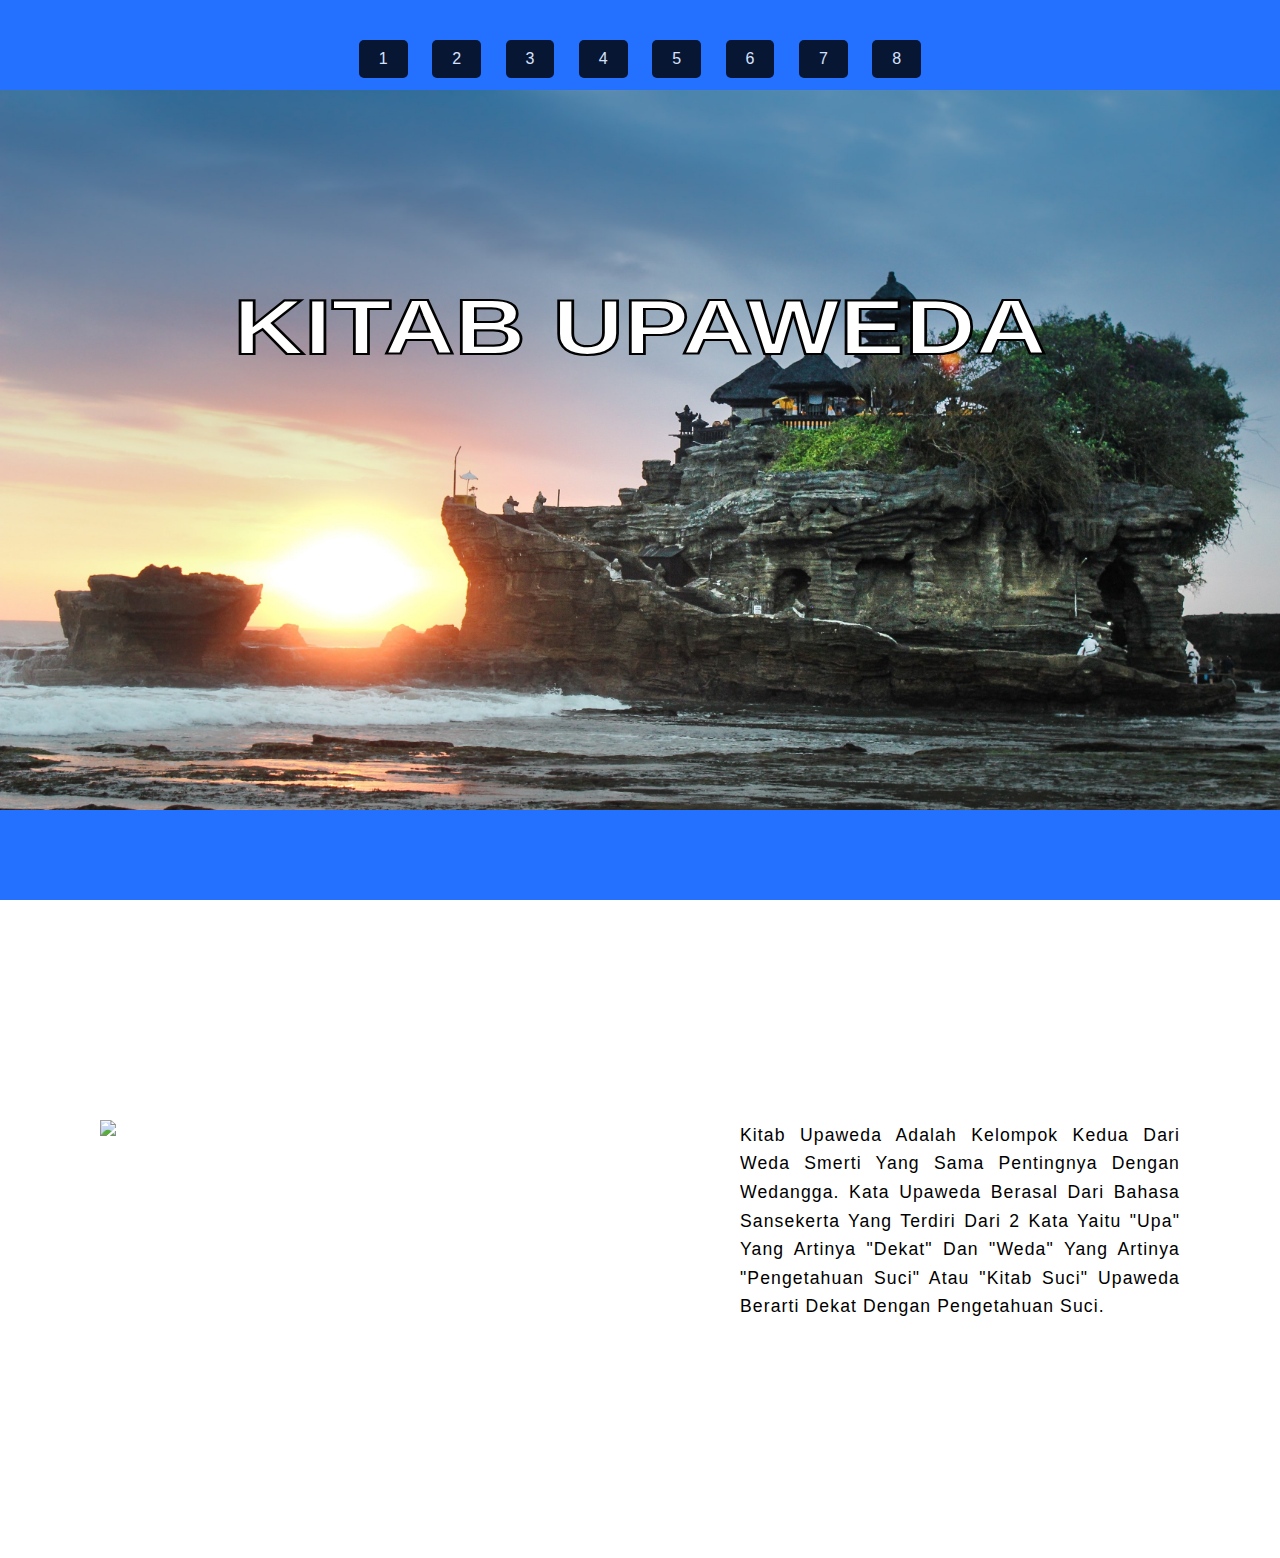
==== commit 4bc4b141: "final" ====
--- a/index.html
+++ b/index.html
@@ -5,15 +5,37 @@
         <meta name="viewport" content="width=device-width, initial-scale=1.0">
         <title>Home</title>
         <link rel="stylesheet" href="style.css">
+        <meta name="view-transition" content="same-origin"/>
     </head>
+    <style>
+        .content div div{
+            padding: 140px 0px;
+        }
+    </style>
     <body>
         <header class="banner">
-            banner
+            <div class="pages">
+                <ul class="nav">
+                    <li>1</li>
+                    <a href="ithiasa.html"><li>2</li></a>
+                    <a href="purana.html"><li>3</li></a>
+                    <a href="arthasastra.html"><li>4</li></a>
+                    <a href="ayurweda.html"><li>5</li></a>
+                    <a href="ghandharwa.html"><li>6</li></a>
+                    <a href="kamasastra.html"><li>7</li></a>
+                    <a href="agama.html"><li>8</li></a>
+                </ul>
+            </div>
+            <div class="title">
+                <span>
+                    kitab upaweda
+                </span>
+            </div>
         </header>
         <section class="content">
             <div class="container">
-                <div class="image">
-
+                <div class="imagecontainer">
+                    <img src="images/stackedbook2.png" alt="stackedbook" class="image">
                 </div>
                 <div class="text">
                     <p>
@@ -25,8 +47,5 @@
                 </div>
             </div>
         </section>
-        <footer class="contact">
-            contacts
-        </footer>
     </body>
 </html>--- a/style.css
+++ b/style.css
@@ -1,13 +1,32 @@
+html{
+    scroll-behavior: smooth;
+}
 body{
     color: white;
     background-color: black;
     display: flex;
     flex-direction: column;
     margin: 0px;
+    font-family: 'gg sans', 'Noto Sans', 'Helvetica Neue', Helvetica, Arial, sans-serif;
 }
 .banner{
-    background: gray;
-    padding: 300px 0px;
+    background: rgb(37, 113, 255) url("images/bg1.jpg") no-repeat fixed center;
+    background-size: 100%;
+    height: 100vh;
+    padding: 0px 0px;
+    overflow: hidden;
+}
+.title{
+    text-align: center;
+    position: relative;
+    text-transform: uppercase;
+    transform: scale(1.4, 1.1);
+    top: 170px;
+    font-size: 70px;
+    font-family: "ABC Ginto Nord", "Noto Sans", "Helvetica Neue", Helvetica, Arial, sans-serif;
+    font-weight: 800;
+    -webkit-text-stroke-width: 2px;
+    -webkit-text-stroke-color: black;
 }
 .content{
     background: black;
@@ -27,16 +46,65 @@
     width: 50%;
     height: 10cm;
     float: left;
-}
-.contact{
-    background: gray;
-    padding: 50px 0px;
+    padding: 40px 0px;
 }
 .text p{
     color: black;
-    text-align: center;
+    text-align: justify;
     text-transform: capitalize;
     margin: 0px 120px;
     position: relative;
-    top: 110px;
+    top: 90px;
+    font-size: 16px;
+    line-height: 26px;
+    letter-spacing: 1px;
+    transform: scale(1.1, 1.1);
 }
+.nav{
+    list-style: none;
+    text-align: center;
+    margin: 40px 0px;
+    padding: 0px;
+}
+.nav li{
+    opacity: 0.8;
+    background: black;
+    display: inline-block;
+    margin: 0px 10px;
+    color: white;
+    padding: 10px 20px;
+    border-radius: 5px;
+    transition: all 400ms;
+}
+.nav li:hover{
+    background-color: white;
+}
+.image{
+    position: relative;
+    left: 100px;
+    width: 500px;
+    bottom: -80px;
+}
+@keyframes fade-in{
+    from{
+        opacity: 0;
+    }
+    to{
+        opacity: 1;
+    }
+}
+@keyframes fade-out{
+    from{
+        opacity: 1;
+    }
+    to{
+        opacity: 0;
+    }
+}
+::view-transition-old(root){
+    animation: fade-out 0.5s cubic-bezier(0,0,0.2,1);
+}
+::view-transition-new(root){
+    animation: fade-in 0.5s cubic-bezier(0,0,0.2,1);
+    mix-blend-mode: normal;
+}